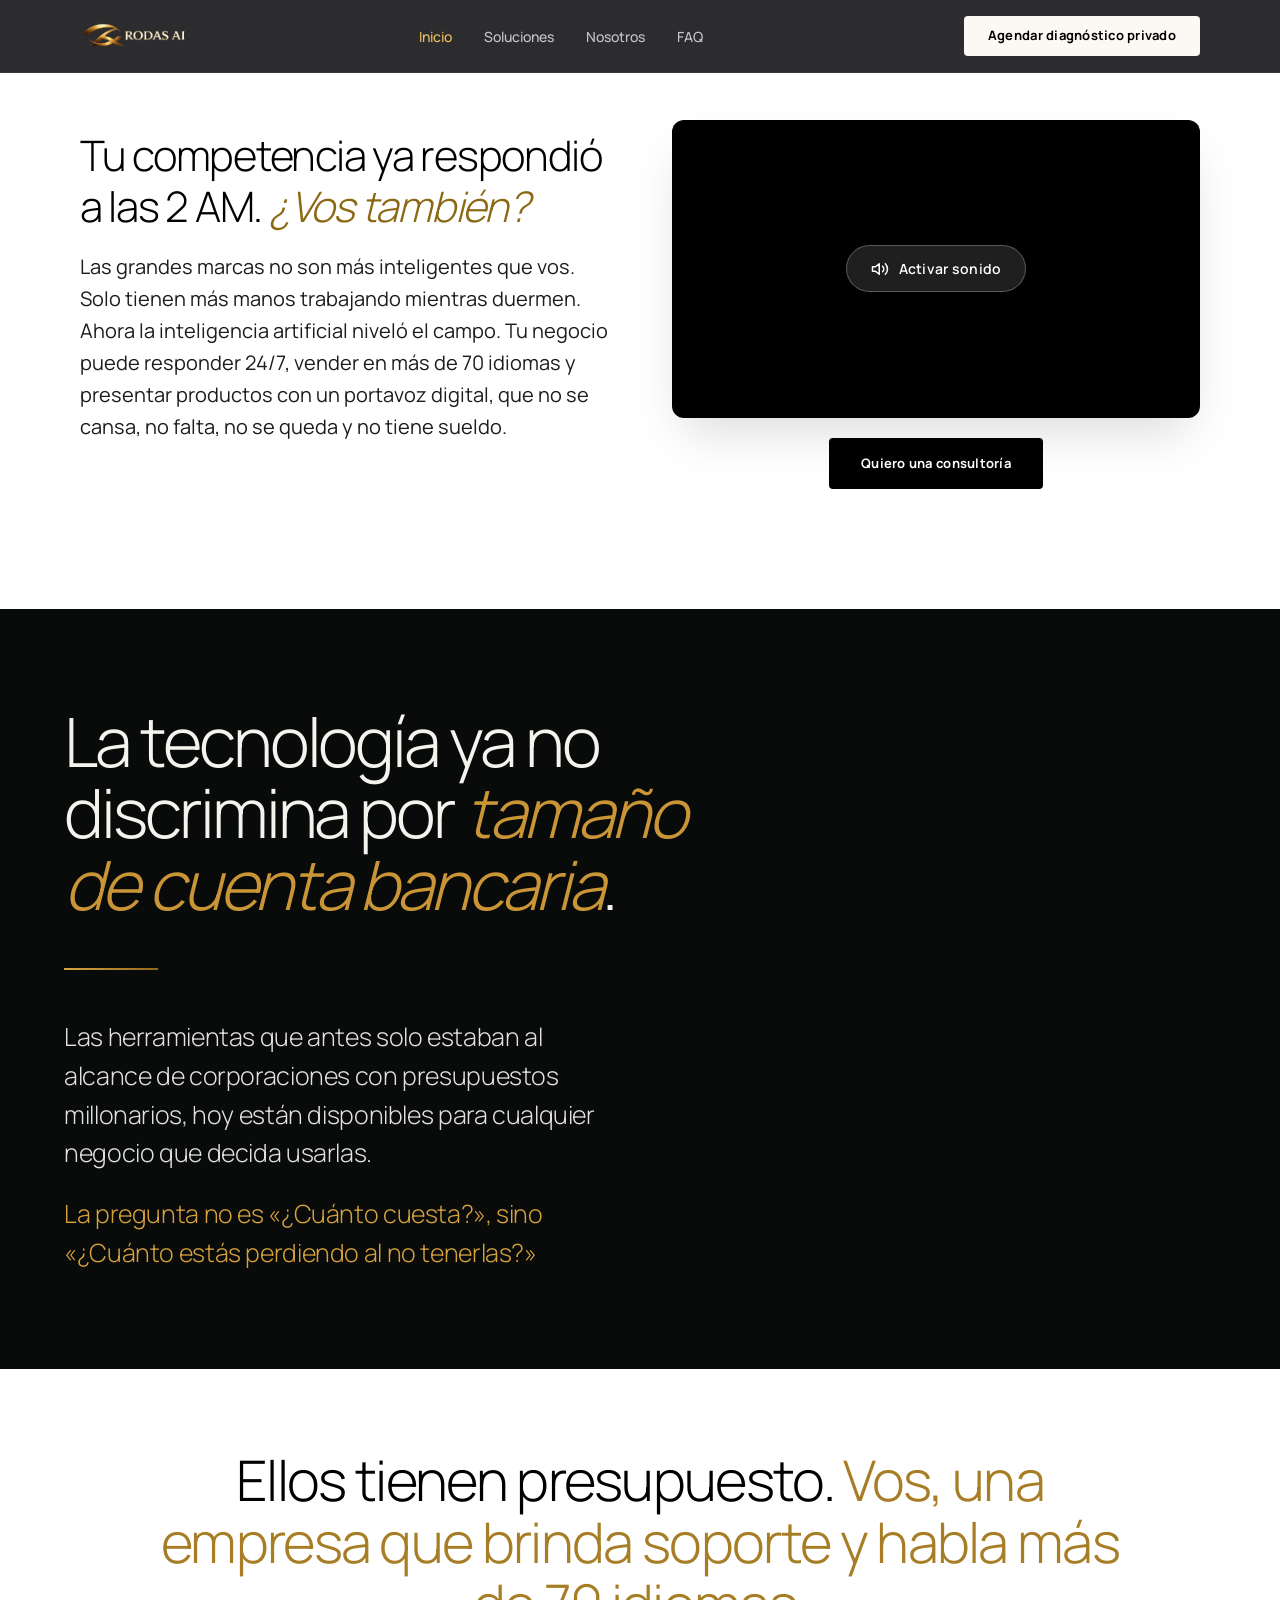
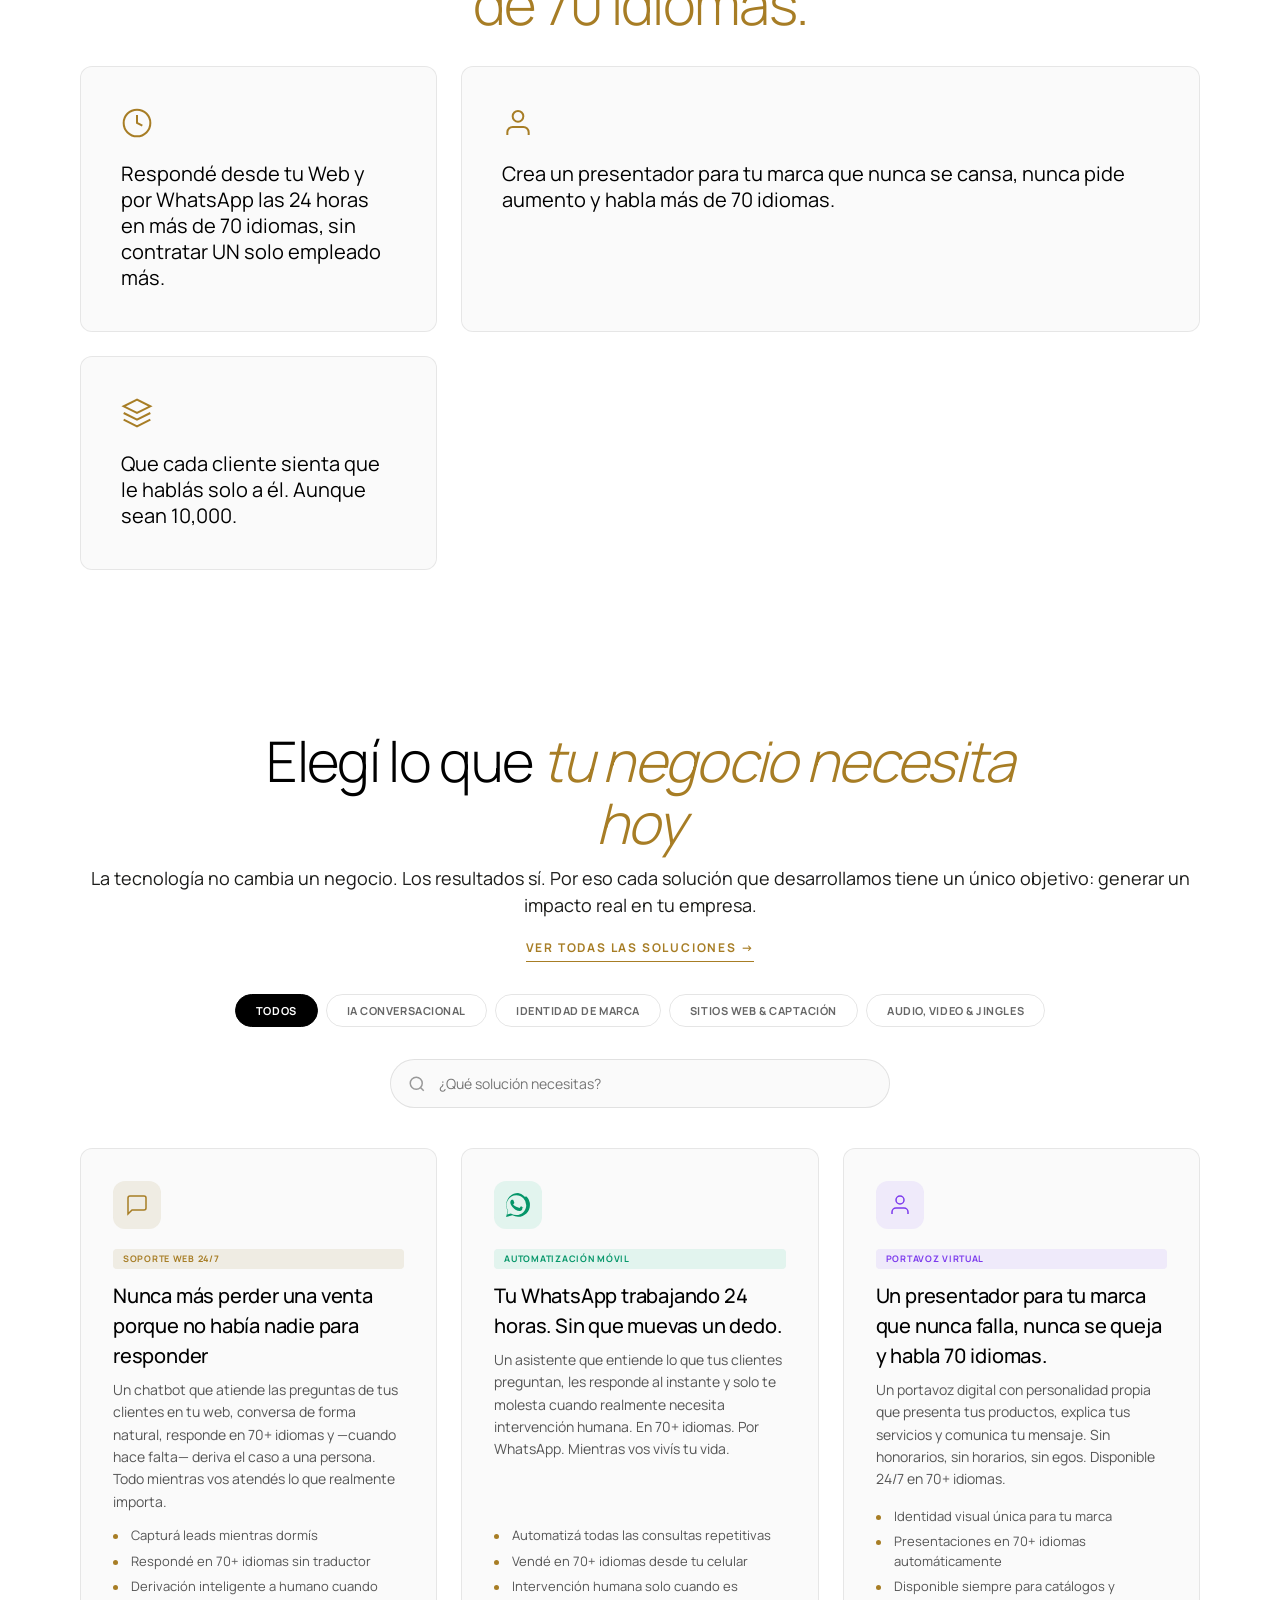
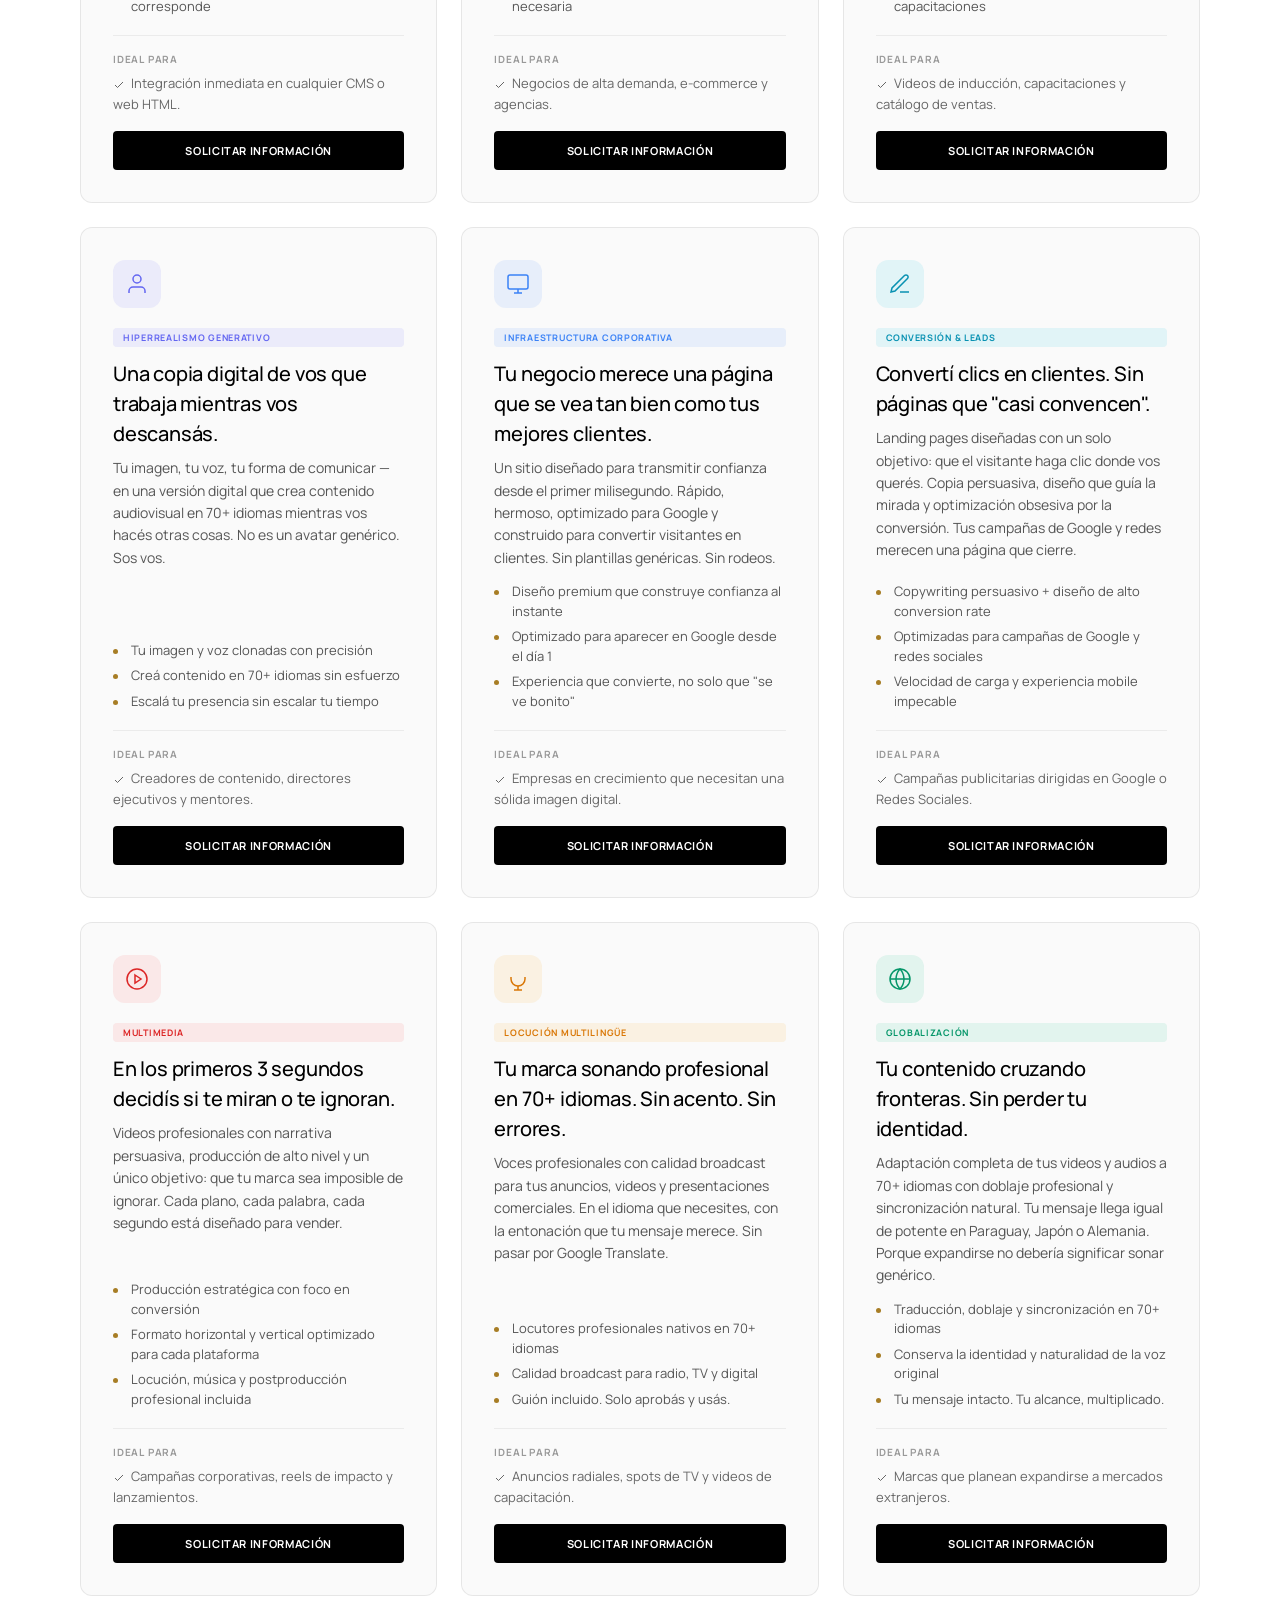
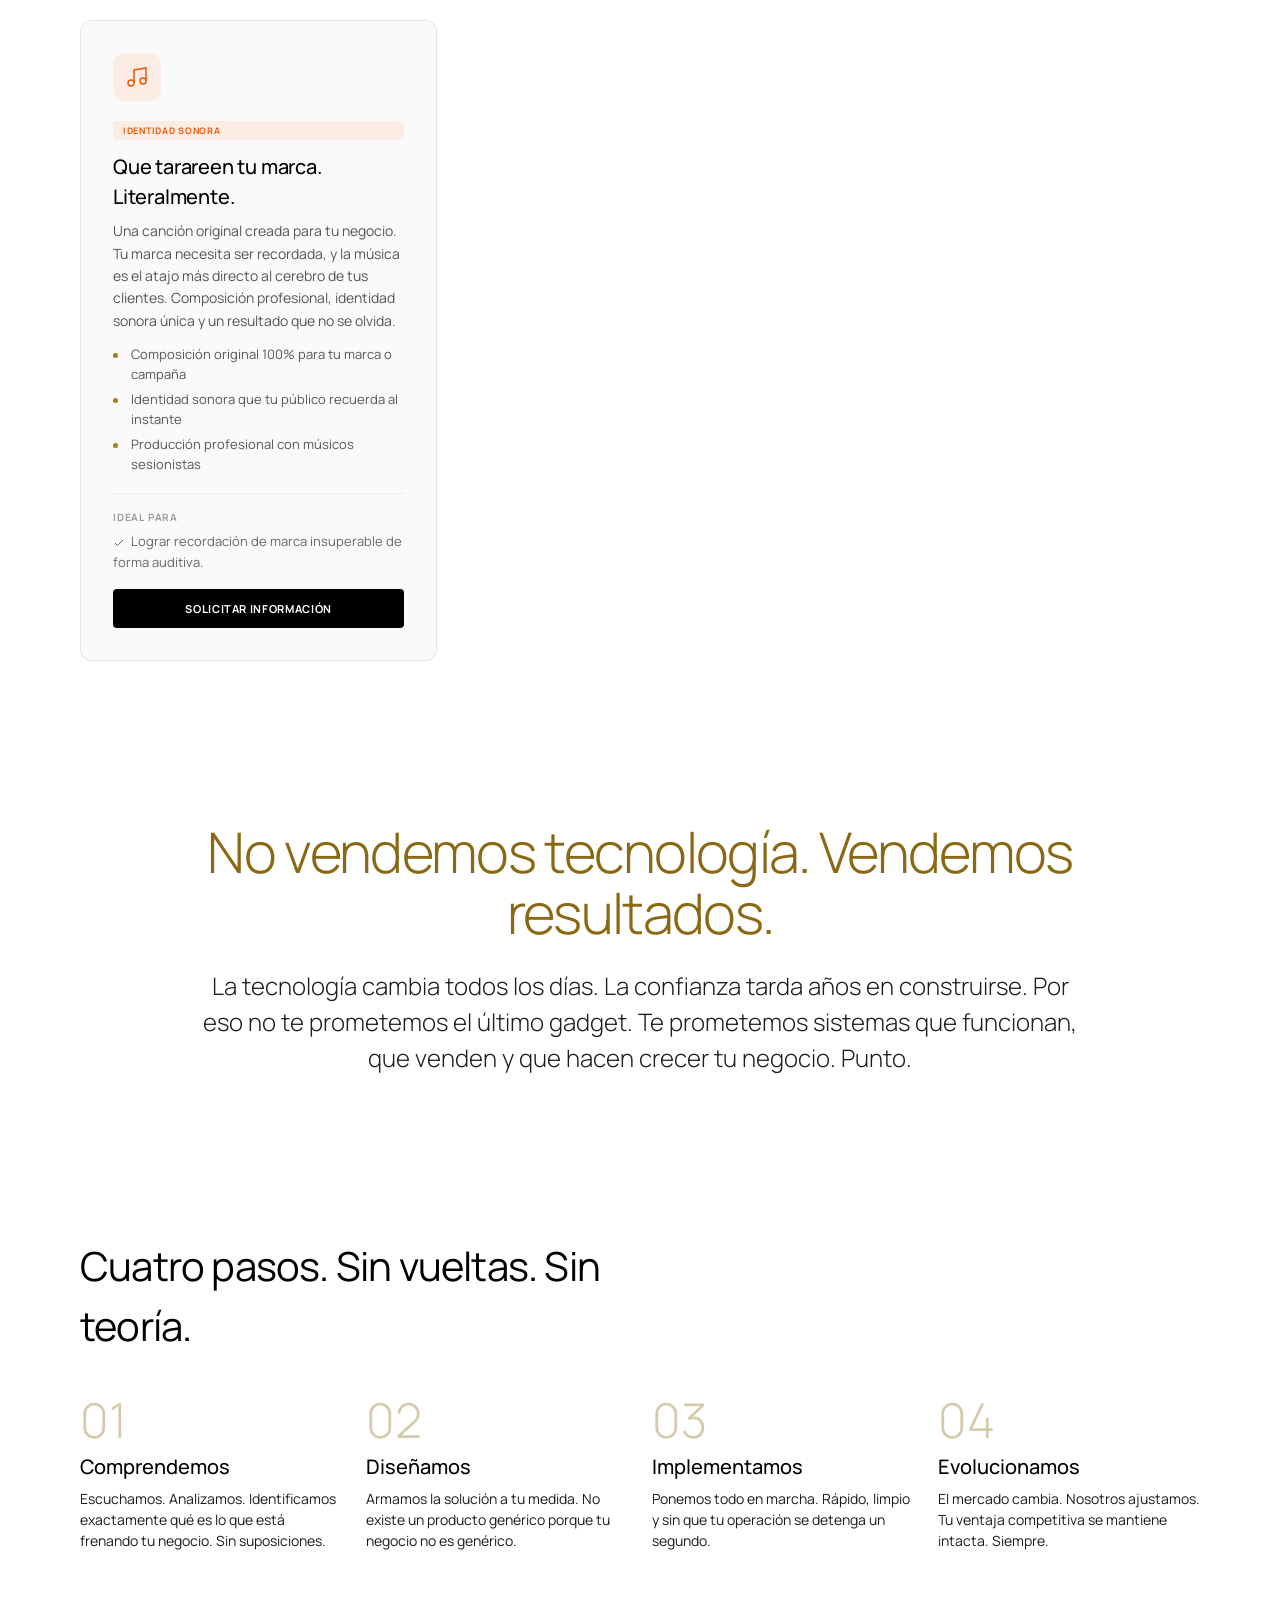
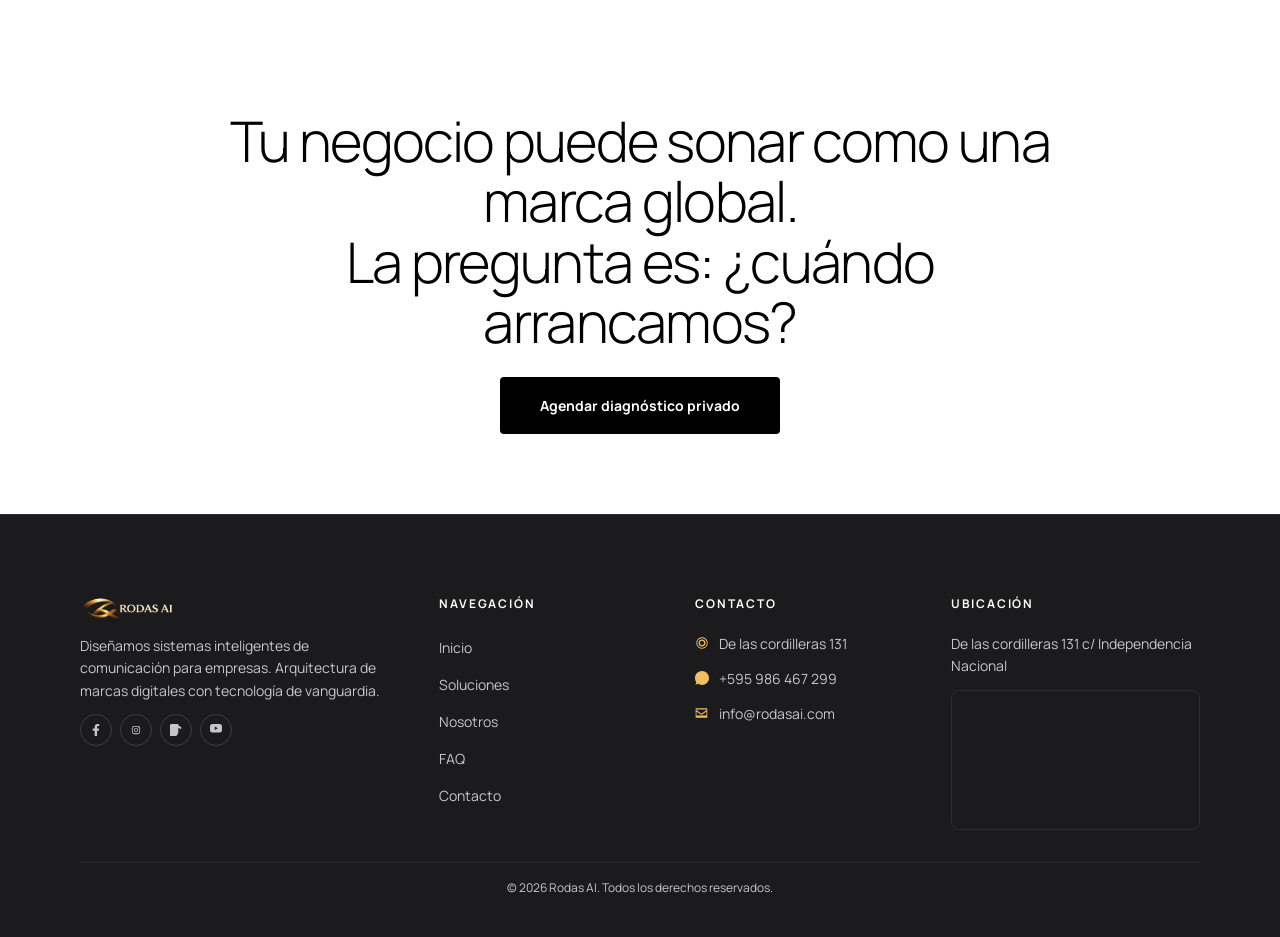
==== index.html @ e797cc6e "fix: increase mobile/tablet top padding on white-strip to clear fixed nav" ====
<!DOCTYPE html>
<html lang="es" class="scroll-smooth">
<head>
    <meta charset="utf-8">
    <meta name="viewport" content="width=device-width, initial-scale=1.0">
    <meta name="description" content="Tu negocio puede sonar como una marca global. IA conversacional, portavoces digitales, videos profesionales y más. Sin contratar personal. Sin saber de tecnología.">
    <meta name="author" content="Rolando Rodas">
    <title>Rodas AI | Tu negocio sonando como marca global</title>
    <link rel="icon" href="multimedia/LogoSoloRodasAI.svg" type="image/svg+xml">
    <link href="https://fonts.googleapis.com/css2?family=Manrope:wght@200;300;400;500;700;800&display=swap" rel="stylesheet">
    <link href="css/rodas.css" rel="stylesheet">
    <style>
        :root {
            --surface: #1b1b1d;
            --surface-dim: #0f0f11;
            --surface-bright: #2a2a2d;
            --surface-container: #202224;
            --surface-container-low: #1a1c1e;
            --surface-container-high: #26282b;
            --surface-container-highest: #2c2e31;
            --surface-container-lowest: #ffffff;
            --on-surface: #fcf9f5;
            --on-surface-variant: #c8c5ca;
            --primary: #000000;
            --on-primary: #ffffff;
            --primary-container: #1b1b1d;
            --on-primary-container: #858386;
            --secondary: #5f5e5b;
            --on-secondary: #ffffff;
            --secondary-container: #e1dfdb;
            --on-secondary-container: #63635f;
            --tertiary: #000000;
            --on-tertiary: #ffffff;
            --tertiary-container: #271900;
            --on-tertiary-container: #a77d25;
            --tertiary-fixed: #f1bf61;
            --outline: #77767b;
            --outline-variant: #c8c5ca;
            --error: #ba1a1a;
            --on-error: #ffffff;
            --error-container: #ffdad6;
            --on-error-container: #93000a;
            --bg-body: var(--surface);
            --text-body: var(--on-surface);
            --text-secondary: var(--on-surface-variant);
            --text-tertiary: var(--on-secondary-container);
            --accent: var(--on-tertiary-container);
            --accent-light: var(--tertiary-fixed);
            --radius-sm: 0.125rem;
            --radius: 0.25rem;
            --radius-lg: 0.5rem;
            --radius-xl: 0.75rem;
            --radius-card: var(--radius-lg);
            --radius-btn: var(--radius);
            --transition: 300ms ease-out;
            --font-display: 'Manrope', sans-serif;
            --font-body: 'Manrope', sans-serif;
            --section-gap: 80px;
            --margin-desktop: 80px;
            --margin-mobile: 24px;
            --container-max: 1440px;
            --gutter: 32px;
        }
        * { margin: 0; padding: 0; box-sizing: border-box; }
        body {
            font-family: var(--font-body);
            background: var(--bg-body);
            color: var(--text-body);
            min-height: 100vh;
            display: flex;
            flex-direction: column;
            -webkit-font-smoothing: antialiased;
            overflow-x: hidden;
        }
        .fade-in {
            opacity: 0;
            transform: translateY(24px);
            transition: opacity 900ms ease-out, transform 900ms ease-out;
        }
        .fade-in.visible {
            opacity: 1;
            transform: translateY(0);
        }

        /* NAV */
        .nav-rai {
            position: fixed;
            top: 0;
            width: 100%;
            z-index: 1030;
            padding: 16px 0;
            transition: var(--transition);
            background: rgba(27,27,29,0.92);
            backdrop-filter: blur(20px);
            border-bottom: 1px solid rgba(200,197,202,0.08);
        }
        .nav-rai .nav-inner {
            max-width: var(--container-max);
            margin: 0 auto;
            padding: 0 var(--margin-desktop);
            display: flex;
            align-items: center;
            justify-content: space-between;
        }
        .nav-rai .nav-logo {
            font-family: var(--font-display);
            font-size: 24px;
            font-weight: 700;
            color: var(--text-body);
            text-decoration: none;
            letter-spacing: -0.5px;
            display: flex;
            align-items: center;
            gap: 10px;
        }
        .nav-rai .nav-logo img {
            height: 32px;
            width: auto;
            display: block;
        }
        .nav-rai .nav-links {
            display: flex;
            align-items: center;
            gap: 32px;
            list-style: none;
        }
        .nav-rai .nav-links a {
            color: var(--text-secondary);
            text-decoration: none;
            font-size: 14px;
            font-weight: 500;
            transition: var(--transition);
        }
        .nav-rai .nav-links a:hover,
        .nav-rai .nav-links a.active {
            color: var(--accent-light);
        }
        .nav-cta {
            display: inline-flex;
            align-items: center;
            padding: 10px 24px;
            background: var(--text-body);
            color: var(--primary);
            border-radius: var(--radius-btn);
            font-size: 13px;
            font-weight: 700;
            text-decoration: none;
            letter-spacing: 0.02em;
            transition: var(--transition);
        }
        .nav-cta:hover {
            background: var(--accent-light);
            color: var(--tertiary-container);
            box-shadow: 0 0 20px rgba(167,125,37,0.15);
        }
        .nav-toggle {
            display: none;
            background: none;
            border: 1px solid rgba(200,197,202,0.2);
            border-radius: var(--radius);
            padding: 8px;
            color: var(--text-body);
            cursor: pointer;
        }
        .nav-toggle svg { display: block; }

        /* HERO DEMOCRATIZACION */
        .white-strip {
            background: var(--surface-container-lowest);
            color: var(--primary);
            padding: 120px var(--margin-desktop);
        }
        .hero-inner-rai {
            max-width: var(--container-max);
            margin: 0 auto;
            display: grid;
            grid-template-columns: 1fr 1fr;
            gap: 64px;
            align-items: center;
        }
        .hero-text-col {
            text-align: left;
        }
        .hero-text-col h1 {
            font-family: var(--font-display);
            font-size: 42px;
            font-weight: 300;
            line-height: 1.2;
            letter-spacing: -0.03em;
            color: var(--primary);
            margin: 0 0 20px;
        }
        .hero-text-col h1 .accent {
            font-style: italic;
            color: #8B6914 !important;
        }
        .hero-text-col p {
            font-size: 20px;
            font-weight: 400;
            line-height: 1.6;
            color: #1c1c1a;
            margin: 0 0 36px;
        }
        .hero-actions-col {
            display: flex;
            flex-wrap: wrap;
            gap: 16px;
            margin-top: 20px;
        }
        .hero-video-col .hero-actions-col {
            justify-content: center;
        }
        .btn-primary {
            display: inline-flex;
            align-items: center;
            gap: 10px;
            padding: 16px 32px;
            background: var(--primary);
            color: var(--on-primary);
            border-radius: var(--radius-btn);
            font-size: 13px;
            font-weight: 700;
            text-decoration: none;
            letter-spacing: 0.02em;
            transition: var(--transition);
        }
        .btn-primary:hover {
            background: var(--accent-light);
            color: var(--tertiary-container);
            box-shadow: 0 0 20px rgba(167,125,37,0.15);
        }
        .btn-secondary {
            display: inline-flex;
            align-items: center;
            padding: 16px 32px;
            background: transparent;
            color: var(--primary);
            border: 1px solid rgba(0,0,0,0.15);
            border-radius: var(--radius-btn);
            font-size: 13px;
            font-weight: 600;
            text-decoration: none;
            letter-spacing: 0.02em;
            transition: var(--transition);
        }
        .btn-secondary:hover {
            border-color: var(--accent-light);
            color: var(--accent-light);
        }
        .hero-video-col {
            width: 100%;
        }
        .hero-video-wrap {
            width: 100%;
        }
        .hero-video-wrap .hero-video {
            border-radius: var(--radius-xl);
            overflow: hidden;
            border: 1px solid rgba(0,0,0,0.1);
            box-shadow: 0 24px 48px -12px rgba(0,0,0,0.15);
            position: relative;
            background: #000;
        }
        .hero-video-wrap .hero-video video {
            width: 100%;
            display: block;
            aspect-ratio: 16/9;
            object-fit: cover;
        }
        .hero-video-wrap .hero-video .play-overlay {
            position: absolute;
            inset: 0;
            display: flex;
            align-items: center;
            justify-content: center;
            background: rgba(0,0,0,0.3);
            transition: var(--transition);
            cursor: pointer;
        }
        .hero-video-wrap .hero-video .play-overlay.hidden {
            opacity: 0;
            pointer-events: none;
        }
        .sound-btn {
            display: inline-flex;
            align-items: center;
            gap: 10px;
            padding: 12px 24px;
            background: rgba(255, 255, 255, 0.12);
            backdrop-filter: blur(12px);
            -webkit-backdrop-filter: blur(12px);
            border: 1px solid rgba(255, 255, 255, 0.25);
            border-radius: 50px;
            color: #ffffff;
            font-size: 14px;
            font-weight: 600;
            letter-spacing: 0.02em;
            transition: all 0.3s ease;
            box-shadow: 0 8px 32px rgba(0, 0, 0, 0.2);
        }
        .sound-btn:hover {
            transform: scale(1.05);
            background: rgba(255, 255, 255, 0.2);
            border-color: rgba(255, 255, 255, 0.4);
        }

        /* SISTEMAS INTELIGENTES */
        .sistemas-rai {
            position: relative;
            min-height: 760px;
            display: flex;
            align-items: center;
            overflow: hidden;
            background: #090A0A;
        }
        .sistemas-rai video {
            position: absolute;
            inset: 0;
            width: 100%;
            height: 100%;
            object-fit: cover;
            z-index: 0;
        }
        .sist-overlay {
            position: absolute;
            inset: 0;
            z-index: 1;
            background: linear-gradient(90deg, rgba(9,10,10,0.92) 0%, rgba(9,10,10,0.75) 40%, rgba(9,10,10,0.35) 100%);
        }
        .sist-content {
            position: relative;
            z-index: 2;
            max-width: 1440px;
            margin: 0 auto;
            padding: 88px 64px;
            width: 100%;
        }
        .sist-content h2 {
            font-family: var(--font-display);
            font-size: 68px;
            font-weight: 300;
            line-height: 1.05;
            letter-spacing: -0.045em;
            color: #F5F3EE;
            margin: 0;
            max-width: 700px;
        }
        .sist-content h2 .gold-accent {
            color: #C99536;
            font-style: italic;
            font-weight: 300;
        }
        .sist-content .sist-divider {
            width: 94px;
            height: 2px;
            margin: 48px 0 48px;
            background: linear-gradient(90deg, #D8A542 0%, #936719 100%);
        }
        .sist-content .sist-text {
            font-family: var(--font-display);
            font-size: 25px;
            font-weight: 300;
            line-height: 1.55;
            letter-spacing: -0.015em;
            color: rgba(255,255,255,0.88);
            margin: 0 0 22px;
            max-width: 560px;
        }
        .sist-content .sist-text:last-child {
            margin-bottom: 0;
        }
        .sist-content .sist-text.gold {
            color: #D6A23C;
        }

        /* ESENCIA / MANIFIESTO */
        .esencia-rai {
            padding: var(--section-gap) var(--margin-desktop);
            border-top: 1px solid rgba(200,197,202,0.1);
            border-bottom: 1px solid rgba(200,197,202,0.1);
        }
        .esencia-rai .esencia-inner {
            max-width: var(--container-max);
            margin: 0 auto;
            display: grid;
            grid-template-columns: 1fr 1fr;
            gap: var(--gutter);
            align-items: center;
        }
        .esencia-rai .esencia-text {
            max-width: 560px;
        }
        .esencia-rai .esencia-label {
            font-size: 12px;
            font-weight: 700;
            letter-spacing: 0.15em;
            text-transform: uppercase;
            color: var(--accent-light);
            margin-bottom: 8px;
        }
        .esencia-rai h3 {
            font-family: var(--font-display);
            font-size: 40px;
            font-weight: 400;
            line-height: 1.15;
            letter-spacing: -0.02em;
            color: var(--text-body);
            margin-bottom: 12px;
        }
        .esencia-rai p {
            font-size: 18px;
            font-weight: 400;
            line-height: 1.5;
            color: var(--text-secondary);
        }
        .esencia-rai p strong {
            color: var(--accent-light);
        }
        .esencia-rai .esencia-author {
            margin-top: 16px;
            font-size: 13px;
            font-weight: 700;
            letter-spacing: 0.1em;
            text-transform: uppercase;
            color: var(--on-primary-container);
        }
        .esencia-rai .esencia-visual {
            width: 100%;
            aspect-ratio: 4/3;
            border-radius: var(--radius-xl);
            overflow: hidden;
            background: var(--surface-container);
            display: flex;
            align-items: center;
            justify-content: center;
            color: var(--text-secondary);
            font-size: 14px;
            border: 1px solid rgba(200,197,202,0.2);
        }
        .esencia-rai .esencia-visual img {
            width: 100%;
            height: 100%;
            object-fit: cover;
        }

        /* BENTO - NUEVA REALIDAD */
        .bento-rai {
            padding: var(--section-gap) var(--margin-desktop);
            background: var(--surface-container-lowest);
            color: var(--primary);
            max-width: 100%;
        }
        .bento-rai .bento-inner {
            max-width: var(--container-max);
            margin: 0 auto;
        }
        .bento-rai .bento-header {
            text-align: center;
            margin-bottom: 32px;
        }
        .bento-rai .bento-header h2 {
            font-family: var(--font-display);
            font-size: 56px;
            font-weight: 300;
            line-height: 1.1;
            letter-spacing: -0.03em;
            max-width: 1000px;
            margin: 0 auto;
            color: var(--primary);
        }
        .bento-rai .bento-header h2 .accent {
            color: var(--on-tertiary-container);
        }
        .bento-rai .bento-grid {
            display: grid;
            grid-template-columns: 1fr 1fr 1fr;
            gap: 24px;
        }
        .bento-card {
            background: rgba(0,0,0,0.02);
            border: 1px solid rgba(0,0,0,0.08);
            border-radius: var(--radius-xl);
            padding: 40px;
            transition: var(--transition);
        }
        .bento-card:hover {
            border-color: var(--on-tertiary-container);
            box-shadow: 0 0 24px rgba(167,125,37,0.08);
        }
        .bento-card .bento-icon {
            font-size: 28px;
            color: var(--on-tertiary-container);
            margin-bottom: 12px;
            display: block;
        }
        .bento-card p {
            font-size: 20px;
            font-weight: 400;
            line-height: 1.3;
            color: var(--primary);
        }
        .bento-card.col-span-2 {
            grid-column: span 2;
        }

        /* SERVICIOS */
        .servicios-rai {
            padding: var(--section-gap) var(--margin-desktop);
            background: var(--surface-container-lowest);
            color: var(--primary);
            max-width: 100%;
        }
        .servicios-rai .servicios-inner {
            max-width: var(--container-max);
            margin: 0 auto;
        }
        .servicios-rai .servicios-header {
            text-align: center;
            margin-bottom: 16px;
        }
        .servicios-rai .servicios-header h2 {
            font-family: var(--font-display);
            font-size: 56px;
            font-weight: 300;
            line-height: 1.1;
            letter-spacing: -0.03em;
            color: var(--primary);
            text-align: center;
            max-width: 800px;
            margin: 0 auto;
        }
        .servicios-rai .servicios-header h2 .accent {
            color: var(--on-tertiary-container);
            font-style: italic;
        }
        .servicios-rai .servicios-header p {
            font-size: 18px;
            color: #1c1c1a;
            margin-top: 12px;
        }
        .servicios-rai .servicios-header .srv-link {
            display: inline-block;
            margin-top: 20px;
            font-size: 12px;
            font-weight: 700;
            letter-spacing: 0.15em;
            text-transform: uppercase;
            color: var(--on-tertiary-container);
            text-decoration: none;
            border-bottom: 1px solid var(--on-tertiary-container);
            padding-bottom: 4px;
            transition: var(--transition);
        }
        .servicios-rai .servicios-header .srv-link:hover {
            color: var(--accent-light);
            border-color: var(--accent-light);
        }
        .srv-filters {
            display: flex;
            flex-wrap: wrap;
            justify-content: center;
            gap: 8px;
            margin: 32px 0;
        }
        .srv-filters button {
            padding: 8px 20px;
            border-radius: 50px;
            font-size: 11px;
            font-weight: 700;
            letter-spacing: 0.05em;
            text-transform: uppercase;
            border: 1px solid rgba(0,0,0,0.1);
            background: transparent;
            color: #666;
            cursor: pointer;
            transition: var(--transition);
            font-family: var(--font-body);
        }
        .srv-filters button:hover {
            border-color: var(--on-tertiary-container);
            color: var(--on-tertiary-container);
        }
        .srv-filters button.active {
            background: var(--primary);
            color: var(--on-primary);
            border-color: var(--primary);
        }
        .srv-search {
            max-width: 500px;
            margin: 0 auto 40px;
            position: relative;
        }
        .srv-search input {
            width: 100%;
            padding: 14px 20px 14px 48px;
            border: 1px solid rgba(0,0,0,0.1);
            border-radius: 50px;
            font-size: 14px;
            font-family: var(--font-body);
            color: var(--primary);
            background: rgba(0,0,0,0.02);
            outline: none;
            transition: var(--transition);
        }
        .srv-search input:focus {
            border-color: var(--on-tertiary-container);
            box-shadow: 0 0 0 3px rgba(139,105,20,0.1);
        }
        .srv-search svg {
            position: absolute;
            left: 18px;
            top: 50%;
            transform: translateY(-50%);
            width: 18px;
            height: 18px;
            color: #999;
        }
        .servicios-grid {
            display: grid;
            grid-template-columns: repeat(3, 1fr);
            gap: 24px;
        }
        .servicio-card {
            background: rgba(0,0,0,0.02);
            border: 1px solid rgba(0,0,0,0.08);
            border-radius: var(--radius-xl);
            padding: 32px;
            transition: var(--transition);
            display: flex;
            flex-direction: column;
        }
        .servicio-card:hover {
            border-color: var(--on-tertiary-container);
            box-shadow: 0 8px 30px rgba(139,105,20,0.08);
        }
        .servicio-card .srv-icon-wrap {
            width: 48px;
            height: 48px;
            border-radius: 12px;
            display: flex;
            align-items: center;
            justify-content: center;
            margin-bottom: 20px;
            font-size: 22px;
        }
        .servicio-card .srv-icon-wrap svg {
            width: 24px;
            height: 24px;
        }
        .servicio-card .srv-badge {
            display: inline-block;
            padding: 3px 10px;
            border-radius: 4px;
            font-size: 9px;
            font-weight: 700;
            text-transform: uppercase;
            letter-spacing: 0.08em;
            margin-bottom: 12px;
        }
        .servicio-card h3 {
            font-family: var(--font-display);
            font-size: 20px;
            font-weight: 500;
            letter-spacing: -0.01em;
            margin-bottom: 8px;
            color: var(--primary);
        }
        .servicio-card p {
            font-size: 14px;
            font-weight: 400;
            line-height: 1.6;
            color: #555;
            flex-grow: 1;
        }
        .servicio-card .srv-ideal {
            border-top: 1px solid rgba(0,0,0,0.06);
            padding-top: 16px;
            margin-top: 16px;
        }
        .servicio-card .srv-ideal span {
            font-size: 10px;
            font-weight: 700;
            text-transform: uppercase;
            letter-spacing: 0.08em;
            color: #999;
            display: block;
            margin-bottom: 6px;
        }
        .servicio-card .srv-ideal p {
            font-size: 13px;
            color: #666;
        }
        .servicio-card .srv-ideal p svg {
            width: 12px;
            height: 12px;
            display: inline-block;
            vertical-align: middle;
            margin-right: 6px;
        }
        .servicio-card .srv-cta {
            display: block;
            width: 100%;
            margin-top: 16px;
            padding: 12px;
            background: var(--primary);
            color: var(--on-primary);
            border: none;
            border-radius: var(--radius);
            font-size: 11px;
            font-weight: 700;
            text-transform: uppercase;
            letter-spacing: 0.06em;
            cursor: pointer;
            transition: var(--transition);
            font-family: var(--font-body);
            text-align: center;
            text-decoration: none;
        }
        .servicio-card .srv-cta:hover {
            background: var(--on-tertiary-container);
            color: var(--surface-container-lowest);
        }

        /* MODAL */
        .srv-modal {
            position: fixed;
            inset: 0;
            z-index: 9999;
            display: none;
            align-items: center;
            justify-content: center;
            padding: 20px;
            background: rgba(0,0,0,0.6);
            backdrop-filter: blur(4px);
        }
        .srv-modal.open { display: flex; }
        .srv-modal .modal-box {
            background: #fff;
            border-radius: 16px;
            max-width: 520px;
            width: 100%;
            box-shadow: 0 24px 60px rgba(0,0,0,0.2);
            overflow: hidden;
            transform: scale(0.95);
            transition: transform 300ms ease;
        }
        .srv-modal.open .modal-box { transform: scale(1); }
        .srv-modal .modal-head {
            background: var(--primary);
            color: var(--on-primary);
            padding: 28px 32px;
            position: relative;
        }
        .srv-modal .modal-head .modal-close {
            position: absolute;
            right: 20px;
            top: 20px;
            background: none;
            border: none;
            color: rgba(255,255,255,0.5);
            cursor: pointer;
            padding: 4px;
        }
        .srv-modal .modal-head .modal-close:hover { color: #fff; }
        .srv-modal .modal-head .modal-label {
            font-size: 10px;
            text-transform: uppercase;
            letter-spacing: 0.12em;
            color: var(--accent-light);
            font-weight: 700;
            display: block;
            margin-bottom: 4px;
        }
        .srv-modal .modal-head h3 {
            font-size: 22px;
            font-weight: 500;
            letter-spacing: -0.01em;
        }
        .srv-modal .modal-head p {
            font-size: 13px;
            color: rgba(255,255,255,0.6);
            margin-top: 4px;
        }
        .srv-modal .modal-body {
            padding: 28px 32px;
        }
        .srv-modal .modal-body label {
            display: block;
            font-size: 11px;
            font-weight: 700;
            text-transform: uppercase;
            letter-spacing: 0.06em;
            color: #555;
            margin-bottom: 6px;
        }
        .srv-modal .modal-body input,
        .srv-modal .modal-body textarea {
            width: 100%;
            padding: 12px 16px;
            border: 1px solid rgba(0,0,0,0.12);
            border-radius: 8px;
            font-size: 14px;
            font-family: var(--font-body);
            color: var(--primary);
            background: rgba(0,0,0,0.02);
            outline: none;
            transition: var(--transition);
            margin-bottom: 16px;
        }
        .srv-modal .modal-body input:focus,
        .srv-modal .modal-body textarea:focus {
            border-color: var(--on-tertiary-container);
        }
        .srv-modal .modal-body .modal-row {
            display: grid;
            grid-template-columns: 1fr 1fr;
            gap: 12px;
        }
        .srv-modal .modal-body .modal-submit {
            width: 100%;
            padding: 14px;
            background: var(--on-tertiary-container);
            color: #fff;
            border: none;
            border-radius: 8px;
            font-size: 13px;
            font-weight: 700;
            text-transform: uppercase;
            letter-spacing: 0.06em;
            cursor: pointer;
            transition: var(--transition);
            font-family: var(--font-body);
        }
        .srv-modal .modal-body .modal-submit:hover {
            background: var(--accent-light);
            color: var(--tertiary-container);
        }
        .srv-modal .modal-body .modal-success {
            display: none;
            padding: 12px 16px;
            background: #e8f5e9;
            border: 1px solid #a5d6a7;
            border-radius: 8px;
            font-size: 13px;
            color: #2e7d32;
            margin-bottom: 16px;
        }

        /* FILOSOFIA */
        .filosofia-rai {
            padding: var(--section-gap) var(--margin-desktop);
            background: var(--surface-container-lowest);
            color: var(--primary);
            text-align: center;
            max-width: 100%;
        }
        .filosofia-rai .filosofia-inner {
            max-width: 900px;
            margin: 0 auto;
        }
        .filosofia-rai h2 {
            font-family: var(--font-display);
            font-size: 56px;
            font-weight: 300;
            line-height: 1.1;
            letter-spacing: -0.03em;
            margin-bottom: 24px;
            color: #8B6914;
        }
        .filosofia-rai .filosofia-desc {
            font-size: 24px;
            font-weight: 300;
            color: #1c1c1a;
            line-height: 1.5;
            margin-bottom: 24px;
        }
        .filosofia-rai .filosofia-desc:last-child {
            margin-bottom: 0;
        }

        /* PROCESO */
        .proceso-rai {
            padding: var(--section-gap) var(--margin-desktop);
            background: var(--surface-container-lowest);
            color: var(--primary);
            max-width: 100%;
        }
        .proceso-rai .proceso-inner {
            max-width: var(--container-max);
            margin: 0 auto;
        }
        .proceso-rai .proceso-header {
            margin-bottom: 40px;
        }
        .proceso-rai .proceso-header h2 {
            font-family: var(--font-display);
            font-size: 40px;
            font-weight: 400;
            letter-spacing: -0.02em;
            max-width: 600px;
            color: var(--primary);
        }
        .proceso-rai .proceso-grid {
            display: grid;
            grid-template-columns: repeat(4, 1fr);
            gap: 24px;
        }
        .proceso-step .step-num {
            font-family: var(--font-display);
            font-size: 48px;
            font-weight: 300;
            color: #8B6914;
            opacity: 0.35;
            margin-bottom: 8px;
            line-height: 1;
        }
        .proceso-step h3 {
            font-size: 20px;
            font-weight: 500;
            margin-bottom: 6px;
            color: var(--primary);
        }
        .proceso-step p {
            font-size: 14px;
            font-weight: 400;
            line-height: 1.5;
            color: #1c1c1a;
        }

        /* CTA */
        .cta-rai {
            padding: var(--section-gap) var(--margin-desktop);
            background: var(--surface-container-lowest);
            color: var(--primary);
            text-align: center;
            max-width: 100%;
        }
        .cta-rai .cta-inner {
            max-width: 900px;
            margin: 0 auto;
        }
        .cta-rai h2 {
            font-family: var(--font-display);
            font-size: 56px;
            font-weight: 300;
            line-height: 1.08;
            letter-spacing: -0.03em;
            margin-bottom: 24px;
            color: var(--primary);
        }
        .cta-rai .cta-btn {
            display: inline-flex;
            align-items: center;
            gap: 10px;
            padding: 18px 40px;
            background: var(--primary);
            color: var(--on-primary);
            border-radius: var(--radius-btn);
            font-size: 14px;
            font-weight: 700;
            text-decoration: none;
            transition: var(--transition);
        }
        .cta-rai .cta-btn:hover {
            background: var(--on-tertiary-container);
            color: var(--surface-container-lowest);
            box-shadow: 0 0 24px rgba(167,125,37,0.2);
        }

        /* FOOTER */
        .footer-rai {
            padding: var(--section-gap) var(--margin-desktop) 40px;
            background: var(--surface);
            color: var(--text-body);
            max-width: 100%;
            border-top: 1px solid rgba(200,197,202,0.08);
        }
        .footer-rai .footer-inner {
            max-width: var(--container-max);
            margin: 0 auto;
            display: grid;
            grid-template-columns: 1.5fr 1fr 1fr 1.2fr;
            gap: 48px;
        }
        .footer-rai .footer-brand .footer-logo {
            font-family: var(--font-display);
            font-size: 20px;
            font-weight: 700;
            color: var(--text-body);
            margin-bottom: 12px;
            display: flex;
            align-items: center;
            gap: 10px;
        }
        .footer-rai .footer-brand .footer-logo img {
            height: 28px;
            width: auto;
        }
        .footer-rai .footer-brand p {
            font-size: 14px;
            color: var(--text-secondary);
            line-height: 1.6;
            max-width: 320px;
        }
        .footer-rai .social-links {
            display: flex;
            gap: 8px;
            margin-top: 12px;
        }
        .footer-rai .social-links a {
            width: 32px;
            height: 32px;
            border-radius: 50%;
            border: 1px solid rgba(200,197,202,0.2);
            display: flex;
            align-items: center;
            justify-content: center;
            color: var(--text-secondary);
            transition: var(--transition);
            text-decoration: none;
        }
        .footer-rai .social-links a:hover {
            border-color: var(--accent-light);
            color: var(--accent-light);
        }
        .footer-rai .social-links a svg { width: 12px; height: 12px; }
        .footer-rai h5 {
            font-size: 12px;
            font-weight: 700;
            letter-spacing: 0.15em;
            text-transform: uppercase;
            color: var(--text-body);
            margin-bottom: 20px;
        }
        .footer-rai .footer-links { list-style: none; }
        .footer-rai .footer-links li { margin-bottom: 10px; }
        .footer-rai .footer-links a {
            color: var(--text-secondary);
            text-decoration: none;
            font-size: 14px;
            transition: var(--transition);
        }
        .footer-rai .footer-links a:hover { color: var(--accent-light); }
        .footer-rai .footer-contact-item {
            display: flex;
            align-items: flex-start;
            gap: 10px;
            margin-bottom: 14px;
            font-size: 14px;
            color: var(--text-secondary);
        }
        .footer-rai .footer-contact-item svg {
            width: 14px;
            height: 14px;
            flex-shrink: 0;
            margin-top: 3px;
            color: var(--accent-light);
        }
        .footer-rai .footer-contact-item a {
            color: var(--text-secondary);
            text-decoration: none;
            transition: var(--transition);
        }
        .footer-rai .footer-contact-item a:hover { color: var(--accent-light); }
        .footer-rai .footer-map {
            margin-top: 12px;
            border-radius: var(--radius-lg);
            overflow: hidden;
            border: 1px solid rgba(200,197,202,0.1);
            height: 140px;
        }
        .footer-rai .footer-map iframe {
            width: 100%;
            height: 100%;
            border: 0;
        }
        .footer-rai .footer-bottom {
            margin-top: 32px;
            padding-top: 16px;
            border-top: 1px solid rgba(200,197,202,0.08);
            text-align: center;
            font-size: 12px;
            color: var(--text-secondary);
        }

        /* RESPONSIVE */
        @media (max-width: 1024px) {
            .white-strip { padding: 72px 24px; }
            .hero-inner-rai {
                grid-template-columns: 1fr;
                gap: 32px;
            }
            .hero-text-col {
                text-align: center;
            }
            .hero-text-col h1 {
                font-size: 36px;
            }
            .hero-text-col p {
                font-size: 17px;
                margin-bottom: 20px;
            }
            .hero-actions-col {
                justify-content: center;
            }
            .esencia-rai { padding: 48px 24px; }
            .esencia-rai .esencia-inner { grid-template-columns: 1fr; }
            .esencia-rai .esencia-text { max-width: 100%; }
            .sistemas-rai { min-height: auto; }
            .sist-content { padding: 48px 24px; }
            .sist-content h2 { font-size: 38px; }
            .sist-content .sist-text { font-size: 17px; }
            .sist-content .sist-divider { margin: 20px 0 20px; width: 64px; }
            .bento-rai { padding: 60px 24px; }
            .bento-rai .bento-header { margin-bottom: 24px; }
            .bento-rai .bento-header h2 { font-size: 36px; }
            .bento-rai .bento-grid { grid-template-columns: 1fr 1fr; gap: 16px; }
            .bento-card.col-span-2 { grid-column: span 1; }
            .bento-card { padding: 28px; }
            .bento-card p { font-size: 18px; }
            .servicios-rai { padding: 60px 24px; }
            .servicios-rai .servicios-header { flex-direction: column; align-items: center; gap: 12px; }
            .servicios-rai .servicios-header h2 { font-size: 38px; }
            .servicios-grid { grid-template-columns: 1fr 1fr; gap: 16px; }
            .filosofia-rai { padding: 48px 24px; }
            .filosofia-rai h2 { font-size: 36px; margin-bottom: 12px; }
            .filosofia-rai .filosofia-desc { font-size: 18px; margin-bottom: 12px; }
            .proceso-rai { padding: 48px 24px; }
            .proceso-rai .proceso-header { margin-bottom: 28px; }
            .proceso-rai .proceso-header h2 { font-size: 32px; }
            .proceso-rai .proceso-grid { grid-template-columns: 1fr 1fr; gap: 20px; }
            .cta-rai { padding: 60px 24px; }
            .cta-rai h2 { font-size: 32px; }
            .footer-rai { padding: 60px 24px 24px; }
            .footer-rai .footer-inner { grid-template-columns: 1fr 1fr; gap: 24px; }
            .footer-rai .footer-map { height: 100px; }
            .nav-rai .nav-inner { padding: 0 24px; }
        }
        @media (max-width: 768px) {
            .nav-rai { padding: 10px 0; }
            .nav-rai .nav-links { display: none; }
            .nav-rai .nav-cta { display: none; }
            .nav-toggle { display: block; }
            .nav-rai .nav-links.open {
                display: flex;
                flex-direction: column;
                position: absolute;
                top: 100%;
                left: 0;
                right: 0;
                background: rgba(27,27,29,0.98);
                padding: 20px;
                border-bottom: 1px solid rgba(200,197,202,0.1);
                gap: 12px;
                align-items: stretch;
            }
            .nav-rai .nav-links.open .nav-cta-mobile {
                display: inline-flex;
                justify-content: center;
                margin-top: 8px;
            }
            .white-strip { padding: 64px 20px 56px; }
            .hero-inner-rai { gap: 24px; }
            .hero-text-col h1 { font-size: 26px; }
            .hero-text-col p { font-size: 15px; margin-bottom: 16px; }
            .hero-video-wrap .hero-video { border-radius: var(--radius); }
            .bento-rai { padding: 48px 20px; }
            .bento-rai .bento-header h2 { font-size: 28px; }
            .bento-rai .bento-header { margin-bottom: 16px; }
            .bento-rai .bento-grid { grid-template-columns: 1fr; gap: 12px; }
            .bento-card { padding: 18px; }
            .bento-card p { font-size: 16px; }
            .bento-card .bento-icon { margin-bottom: 6px; }
            .esencia-rai { padding: 40px 20px; }
            .esencia-rai h3 { font-size: 28px; }
            .esencia-rai p { font-size: 16px; }
            .sistemas-rai { min-height: auto; }
            .sist-content { padding: 40px 20px; }
            .sist-content h2 { font-size: 30px; }
            .sist-content .sist-text { font-size: 16px; }
            .sist-divider { margin: 16px 0 16px; width: 48px; }
            .servicios-rai { padding: 48px 20px; }
            .servicios-rai .servicios-header h2 { font-size: 30px; }
            .servicios-grid { grid-template-columns: 1fr; gap: 12px; }
            .servicio-card { padding: 20px 16px; }
            .servicio-card h3 { font-size: 18px; }
            .srv-search { margin: 0 auto 20px; }
            .srv-filters { margin: 20px 0; gap: 6px; }
            .srv-filters button { font-size: 10px; padding: 6px 14px; }
            .srv-modal .modal-body .modal-row { grid-template-columns: 1fr; }
            .filosofia-rai { padding: 40px 20px; }
            .filosofia-rai h2 { font-size: 28px; }
            .filosofia-rai .filosofia-desc { font-size: 16px; }
            .proceso-rai { padding: 40px 20px; }
            .proceso-rai .proceso-header h2 { font-size: 26px; }
            .proceso-rai .proceso-grid { grid-template-columns: 1fr; gap: 12px; }
            .proceso-step .step-num { font-size: 32px; }
            .cta-rai { padding: 48px 20px; }
            .cta-rai h2 { font-size: 26px; margin-bottom: 16px; }
            .cta-rai .cta-btn { padding: 14px 28px; font-size: 13px; }
            .footer-rai { padding: 48px 20px 80px; }
            .footer-rai .footer-inner { grid-template-columns: 1fr; gap: 20px; }
            body { padding-bottom: 64px; }
        }
        @media (min-width: 769px) {
            .nav-rai .nav-links .nav-cta-mobile { display: none; }
        }

        /* BOTTOM MOBILE NAV */
        .mobile-bottom-nav {
            display: none;
            position: fixed;
            bottom: 0;
            left: 0;
            right: 0;
            z-index: 1020;
            background: rgba(27,27,29,0.96);
            backdrop-filter: blur(16px);
            border-top: 1px solid rgba(200,197,202,0.08);
            padding: 6px 0 env(safe-area-inset-bottom, 6px);
        }
        .mobile-bottom-nav .mbn-inner {
            display: flex;
            justify-content: space-around;
            align-items: center;
            max-width: 500px;
            margin: 0 auto;
        }
        .mobile-bottom-nav a {
            display: flex;
            flex-direction: column;
            align-items: center;
            gap: 2px;
            padding: 6px 12px;
            text-decoration: none;
            color: var(--text-secondary);
            transition: var(--transition);
            font-size: 9px;
            font-weight: 600;
            letter-spacing: 0.04em;
        }
        .mobile-bottom-nav a svg {
            width: 20px;
            height: 20px;
        }
        .mobile-bottom-nav a.active,
        .mobile-bottom-nav a:hover {
            color: var(--accent-light);
        }
        @media (max-width: 768px) {
            .mobile-bottom-nav { display: block; }
        }

        /* SERVICE CARD BULLETS */
        .servicio-card .srv-bullets {
            list-style: none;
            padding: 0;
            margin: 10px 0 0;
        }
        .servicio-card .srv-bullets li {
            font-size: 13px;
            color: #555;
            padding: 3px 0 3px 18px;
            position: relative;
            line-height: 1.5;
        }
        .servicio-card .srv-bullets li::before {
            content: '';
            position: absolute;
            left: 0;
            top: 11px;
            width: 5px;
            height: 5px;
            border-radius: 50%;
            background: var(--on-tertiary-container);
        }
    </style>
</head>
<body>

    <!-- NAV -->
    <nav class="nav-rai" id="navRai">
        <div class="nav-inner">
            <a href="index.html" class="nav-logo">
                <img src="multimedia/logorodasai.svg" alt="Rodas AI">
            </a>
            <ul class="nav-links" id="navLinks">
                <li><a href="index.html" class="active">Inicio</a></li>
                <li><a href="servicios.html">Soluciones</a></li>
                <li><a href="nosotros.html">Nosotros</a></li>
                <li><a href="faq.html">FAQ</a></li>
                <li><a href="https://wa.me/595986467299" target="_blank" class="nav-cta nav-cta-mobile">Agendar diagnóstico privado</a></li>
            </ul>
            <a href="https://wa.me/595986467299" target="_blank" class="nav-cta">Agendar diagnóstico privado</a>
            <button class="nav-toggle" id="navToggle" aria-label="Menú">
                <svg width="24" height="24" viewBox="0 0 24 24" fill="none" stroke="currentColor" stroke-width="2">
                    <path d="M4 6h16M4 12h16M4 18h16"/>
                </svg>
            </button>
        </div>
    </nav>

    <!-- WHITE STRIP: headline + video + buttons -->
    <div class="white-strip">
        <div class="hero-inner-rai">
            <div class="hero-text-col fade-in">
                <h1>Tu competencia ya respondi&oacute; a las 2 AM. <span class="accent">¿Vos tambi&eacute;n?</span></h1>
                <p>Las grandes marcas no son m&aacute;s inteligentes que vos. Solo tienen m&aacute;s manos trabajando mientras duermen. Ahora la inteligencia artificial nivel&oacute; el campo. Tu negocio puede responder 24/7, vender en m&aacute;s de 70 idiomas y presentar productos con un portavoz digital, que no se cansa, no falta, no se queda y no tiene sueldo.</p>
            </div>
            <div class="hero-video-col fade-in">
                <div class="hero-video-wrap">
                    <div class="hero-video" id="heroVideo">
                        <video autoplay muted loop playsinline preload="metadata" id="mainVideo">
                            <source src="multimedia/VideoHomeHeroOK.mp4" type="video/mp4">
                        </video>
                        <div class="play-overlay" id="playOverlay">
                            <div class="sound-btn">
                                <svg viewBox="0 0 24 24" fill="none" stroke="currentColor" stroke-width="2" stroke-linecap="round" stroke-linejoin="round" style="width: 18px; height: 18px; display: inline-block; vertical-align: middle;"><polygon points="11 5 6 9 2 9 2 15 6 15 11 19 11 5"></polygon><path d="M19.07 4.93a10 10 0 0 1 0 14.14M15.54 8.46a5 5 0 0 1 0 7.07"></path></svg>
                                Activar sonido
                            </div>
                        </div>
                    </div>
                </div>
                <div class="hero-actions-col">
                    <a href="servicios.html" class="btn-primary">Quiero una consultor&iacute;a</a>
                </div>
            </div>
        </div>
    </div>

    <!-- SISTEMAS INTELIGENTES -->
    <section class="sistemas-rai">
        <video autoplay muted loop playsinline>
            <source src="multimedia/World_map_with_glowing_connections_202607102046.mp4" type="video/mp4">
        </video>
        <div class="sist-overlay"></div>
        <div class="sist-content fade-in">
            <h2>La tecnolog&iacute;a ya no discrimina por <span class="gold-accent">tama&ntilde;o de cuenta bancaria</span>.</h2>
            <div class="sist-divider"></div>
            <p class="sist-text">Las herramientas que antes solo estaban al alcance de corporaciones con presupuestos millonarios, hoy est&aacute;n disponibles para cualquier negocio que decida usarlas.</p>
            <p class="sist-text gold">La pregunta no es &laquo;&iquest;Cu&aacute;nto cuesta?&raquo;, sino &laquo;&iquest;Cu&aacute;nto est&aacute;s perdiendo al no tenerlas?&raquo;</p>
        </div>
    </section>



    <!-- NUEVA REALIDAD (BENTO) -->
    <section class="bento-rai">
        <div class="bento-inner">
        <div class="bento-header fade-in">
            <h2>Ellos tienen presupuesto. <span class="accent">Vos, una empresa que brinda soporte y habla m&aacute;s de 70 idiomas.</span></h2>
        </div>
        <div class="bento-grid">
            <div class="bento-card fade-in">
                <span class="bento-icon">
                    <svg width="32" height="32" viewBox="0 0 24 24" fill="none" stroke="currentColor" stroke-width="1.5"><circle cx="12" cy="12" r="10"/><path d="M12 6v6l4 2"/></svg>
                </span>
                <p>Respond&eacute; desde tu Web y por WhatsApp las 24 horas en m&aacute;s de 70 idiomas, sin contratar UN solo empleado m&aacute;s.</p>
            </div>
            <div class="bento-card col-span-2 fade-in">
                <span class="bento-icon">
                    <svg width="32" height="32" viewBox="0 0 24 24" fill="none" stroke="currentColor" stroke-width="1.5"><path d="M20 21v-2a4 4 0 0 0-4-4H8a4 4 0 0 0-4 4v2"/><circle cx="12" cy="7" r="4"/></svg>
                </span>
                <p>Crea un presentador para tu marca que nunca se cansa, nunca pide aumento y habla m&aacute;s de 70 idiomas.</p>
            </div>

            <div class="bento-card fade-in">
                <span class="bento-icon">
                    <svg width="32" height="32" viewBox="0 0 24 24" fill="none" stroke="currentColor" stroke-width="1.5"><path d="M12 2L2 7l10 5 10-5-10-5z"/><path d="M2 17l10 5 10-5"/><path d="M2 12l10 5 10-5"/></svg>
                </span>
                <p>Que cada cliente sienta que le habl&aacute;s solo a &eacute;l. Aunque sean 10,000.</p>
            </div>
        </div>
        </div>
    </section>

    <!-- SERVICIOS -->
    <section class="servicios-rai" id="servicios">
        <div class="servicios-inner">
            <div class="servicios-header fade-in">
                <h2>Eleg&iacute; lo que <span class="accent">tu negocio necesita hoy</span></h2>
                <p>La tecnolog&iacute;a no cambia un negocio. Los resultados s&iacute;. Por eso cada soluci&oacute;n que desarrollamos tiene un &uacute;nico objetivo: generar un impacto real en tu empresa.</p>
                <a href="servicios.html" class="srv-link">Ver todas las soluciones &rarr;</a>
            </div>

            <div class="srv-filters fade-in" id="srvFilters">
                <button class="active" data-cat="todos">Todos</button>
                <button data-cat="conversacional">IA Conversacional</button>
                <button data-cat="identidad">Identidad de Marca</button>
                <button data-cat="sitios">Sitios Web & Captación</button>
                <button data-cat="audiovisual">Audio, Video & Jingles</button>
            </div>

            <div class="srv-search fade-in">
                <svg viewBox="0 0 24 24" fill="none" stroke="currentColor" stroke-width="2"><circle cx="11" cy="11" r="8"/><line x1="21" y1="21" x2="16.65" y2="16.65"/></svg>
                <input type="text" id="srvSearch" oninput="filtrarServicios()" placeholder="¿Qué solución necesitas?">
            </div>

            <div class="servicios-grid fade-in" id="srvGrid">

                <div class="servicio-card" data-cat="conversacional">
                    <div class="srv-icon-wrap" style="background:rgba(139,105,20,0.1);color:var(--on-tertiary-container);">
                        <svg viewBox="0 0 24 24" fill="none" stroke="currentColor" stroke-width="1.5"><path d="M21 15a2 2 0 0 1-2 2H7l-4 4V5a2 2 0 0 1 2-2h14a2 2 0 0 1 2 2z"/></svg>
                    </div>
                    <span class="srv-badge" style="background:rgba(139,105,20,0.1);color:var(--on-tertiary-container);">Soporte Web 24/7</span>
                    <h3>Nunca más perder una venta porque no había nadie para responder</h3>
                    <p>Un chatbot que atiende las preguntas de tus clientes en tu web, conversa de forma natural, responde en 70+ idiomas y —cuando hace falta— deriva el caso a una persona. Todo mientras vos atendés lo que realmente importa.</p>
                    <ul class="srv-bullets">
                        <li>Captur&aacute; leads mientras dorm&iacute;s</li>
                        <li>Respond&eacute; en 70+ idiomas sin traductor</li>
                        <li>Derivación inteligente a humano cuando corresponde</li>
                    </ul>
                    <div class="srv-ideal">
                        <span>Ideal para</span>
                        <p><svg viewBox="0 0 24 24" fill="none" stroke="currentColor" stroke-width="2"><polyline points="20 6 9 17 4 12"/></svg>Integración inmediata en cualquier CMS o web HTML.</p>
                    </div>
                    <button class="srv-cta" onclick="abrirModal('Chatbot Conversacional Inteligente','Atención de consultas web automáticas en más de 70 idiomas con derivación humana')">Solicitar Información</button>
                </div>

                <div class="servicio-card" data-cat="conversacional">
                    <div class="srv-icon-wrap" style="background:rgba(16,185,129,0.1);color:#059669;">
                        <svg viewBox="0 0 24 24" fill="currentColor"><path d="M17.472 14.382c-.297-.149-1.758-.867-2.03-.967-.273-.099-.471-.148-.67.15-.197.297-.767.966-.94 1.164-.173.199-.347.223-.644.075-.297-.15-1.255-.463-2.39-.875-1.134-.412-2.013-.848-2.657-1.332-.621-.466-.77-.765-.86-.985-.088-.22-.01-.34.194-.54.193-.19.418-.404.567-.574.15-.17.18-.304.27-.507.09-.203.045-.38-.023-.532-.067-.152-.668-1.612-.916-2.207-.242-.579-.487-.5-.668-.51-.173-.008-.371-.01-.57-.01-.198 0-.52.074-.792.372-.272.297-1.04 1.016-1.04 2.479 0 1.462 1.065 2.875 1.213 3.074.149.198 2.096 3.2 5.077 4.487.709.306 1.262.489 1.694.625.712.227 1.36.195 1.871.118.571-.085 1.758-.719 2.006-1.413.248-.694.248-1.289.173-1.413-.074-.124-.272-.198-.57-.347m-5.421 7.403h-.004a9.87 9.87 0 01-5.031-1.378l-.361-.214-3.741.982.998-3.648-.235-.374a9.86 9.86 0 01-1.51-5.26c.001-5.45 4.436-9.884 9.888-9.884 2.64 0 5.122 1.03 6.988 2.898a9.825 9.825 0 012.893 6.994c-.003 5.45-4.437 9.884-9.885 9.884m8.413-18.297A11.815 11.815 0 0012.05 0C5.495 0 .16 5.335.157 11.892c0 2.096.547 4.142 1.588 5.945L.057 24l6.305-1.654a11.882 11.882 0 005.683 1.448h.005c6.554 0 11.89-5.335 11.893-11.893a11.821 11.821 0 00-3.48-8.413z"/></svg>
                    </div>
                    <span class="srv-badge" style="background:rgba(16,185,129,0.1);color:#059669;">Automatización Móvil</span>
                    <h3>Tu WhatsApp trabajando 24 horas. Sin que muevas un dedo.</h3>
                    <p>Un asistente que entiende lo que tus clientes preguntan, les responde al instante y solo te molesta cuando realmente necesita intervención humana. En 70+ idiomas. Por WhatsApp. Mientras vos viv&iacute;s tu vida.</p>
                    <ul class="srv-bullets">
                        <li>Automatiz&aacute; todas las consultas repetitivas</li>
                        <li>Vend&eacute; en 70+ idiomas desde tu celular</li>
                        <li>Intervención humana solo cuando es necesaria</li>
                    </ul>
                    <div class="srv-ideal">
                        <span>Ideal para</span>
                        <p><svg viewBox="0 0 24 24" fill="none" stroke="currentColor" stroke-width="2"><polyline points="20 6 9 17 4 12"/></svg>Negocios de alta demanda, e-commerce y agencias.</p>
                    </div>
                    <button class="srv-cta" onclick="abrirModal('WhatsApp Conversacional Inteligente','Automatización conversacional inteligente por WhatsApp 24/7 en más de 70 idiomas')">Solicitar Información</button>
                </div>

                <div class="servicio-card" data-cat="identidad">
                    <div class="srv-icon-wrap" style="background:rgba(139,92,246,0.1);color:#7c3aed;">
                        <svg viewBox="0 0 24 24" fill="none" stroke="currentColor" stroke-width="1.5"><path d="M20 21v-2a4 4 0 0 0-4-4H8a4 4 0 0 0-4 4v2"/><circle cx="12" cy="7" r="4"/></svg>
                    </div>
                    <span class="srv-badge" style="background:rgba(139,92,246,0.1);color:#7c3aed;">Portavoz Virtual</span>
                    <h3>Un presentador para tu marca que nunca falla, nunca se queja y habla 70 idiomas.</h3>
                    <p>Un portavoz digital con personalidad propia que presenta tus productos, explica tus servicios y comunica tu mensaje. Sin honorarios, sin horarios, sin egos. Disponible 24/7 en 70+ idiomas.</p>
                    <ul class="srv-bullets">
                        <li>Identidad visual &uacute;nica para tu marca</li>
                        <li>Presentaciones en 70+ idiomas autom&aacute;ticamente</li>
                        <li>Disponible siempre para cat&aacute;logos y capacitaciones</li>
                    </ul>
                    <div class="srv-ideal">
                        <span>Ideal para</span>
                        <p><svg viewBox="0 0 24 24" fill="none" stroke="currentColor" stroke-width="2"><polyline points="20 6 9 17 4 12"/></svg>Videos de inducción, capacitaciones y catálogo de ventas.</p>
                    </div>
                    <button class="srv-cta" onclick="abrirModal('Embajador Digital','Portavoz virtual con identidad propia para la difusión de catálogo multilingüe')">Solicitar Información</button>
                </div>

                <div class="servicio-card" data-cat="identidad">
                    <div class="srv-icon-wrap" style="background:rgba(99,102,241,0.1);color:#6366f1;">
                        <svg viewBox="0 0 24 24" fill="none" stroke="currentColor" stroke-width="1.5"><path d="M20 21v-2a4 4 0 0 0-4-4H8a4 4 0 0 0-4 4v2"/><circle cx="12" cy="7" r="4"/></svg>
                    </div>
                    <span class="srv-badge" style="background:rgba(99,102,241,0.1);color:#6366f1;">Hiperrealismo Generativo</span>
                    <h3>Una copia digital de vos que trabaja mientras vos descans&aacute;s.</h3>
                    <p>Tu imagen, tu voz, tu forma de comunicar — en una versión digital que crea contenido audiovisual en 70+ idiomas mientras vos hacés otras cosas. No es un avatar genérico. Sos vos.</p>
                    <ul class="srv-bullets">
                        <li>Tu imagen y voz clonadas con precisi&oacute;n</li>
                        <li>Cre&aacute; contenido en 70+ idiomas sin esfuerzo</li>
                        <li>Escal&aacute; tu presencia sin escalar tu tiempo</li>
                    </ul>
                    <div class="srv-ideal">
                        <span>Ideal para</span>
                        <p><svg viewBox="0 0 24 24" fill="none" stroke="currentColor" stroke-width="2"><polyline points="20 6 9 17 4 12"/></svg>Creadores de contenido, directores ejecutivos y mentores.</p>
                    </div>
                    <button class="srv-cta" onclick="abrirModal('Tu Clon Digital','Creación de un clon digital hiperrealista con tu propia voz e imagen')">Solicitar Información</button>
                </div>

                <div class="servicio-card" data-cat="sitios">
                    <div class="srv-icon-wrap" style="background:rgba(59,130,246,0.1);color:#3b82f6;">
                        <svg viewBox="0 0 24 24" fill="none" stroke="currentColor" stroke-width="1.5"><rect x="2" y="3" width="20" height="14" rx="2" ry="2"/><path d="M8 21h8"/><path d="M12 17v4"/></svg>
                    </div>
                    <span class="srv-badge" style="background:rgba(59,130,246,0.1);color:#3b82f6;">Infraestructura Corporativa</span>
                    <h3>Tu negocio merece una p&aacute;gina que se vea tan bien como tus mejores clientes.</h3>
                    <p>Un sitio dise&ntilde;ado para transmitir confianza desde el primer milisegundo. R&aacute;pido, hermoso, optimizado para Google y construido para convertir visitantes en clientes. Sin plantillas gen&eacute;ricas. Sin rodeos.</p>
                    <ul class="srv-bullets">
                        <li>Dise&ntilde;o premium que construye confianza al instante</li>
                        <li>Optimizado para aparecer en Google desde el d&iacute;a 1</li>
                        <li>Experiencia que convierte, no solo que "se ve bonito"</li>
                    </ul>
                    <div class="srv-ideal">
                        <span>Ideal para</span>
                        <p><svg viewBox="0 0 24 24" fill="none" stroke="currentColor" stroke-width="2"><polyline points="20 6 9 17 4 12"/></svg>Empresas en crecimiento que necesitan una sólida imagen digital.</p>
                    </div>
                    <button class="srv-cta" onclick="abrirModal('Sitio Web Profesional','Desarrollo de sitio web corporativo optimizado para posicionamiento y confianza')">Solicitar Información</button>
                </div>

                <div class="servicio-card" data-cat="sitios">
                    <div class="srv-icon-wrap" style="background:rgba(6,182,212,0.1);color:#0891b2;">
                        <svg viewBox="0 0 24 24" fill="none" stroke="currentColor" stroke-width="1.5"><path d="M12 20h9"/><path d="M16.5 3.5a2.121 2.121 0 0 1 3 3L7 19l-4 1 1-4L16.5 3.5z"/></svg>
                    </div>
                    <span class="srv-badge" style="background:rgba(6,182,212,0.1);color:#0891b2;">Conversión & Leads</span>
                    <h3>Convert&iacute; clics en clientes. Sin p&aacute;ginas que "casi convencen".</h3>
                    <p>Landing pages dise&ntilde;adas con un solo objetivo: que el visitante haga clic donde vos quer&eacute;s. Copia persuasiva, diseño que guía la mirada y optimización obsesiva por la conversión. Tus campañas de Google y redes merecen una p&aacute;gina que cierre.</p>
                    <ul class="srv-bullets">
                        <li>Copywriting persuasivo + diseño de alto conversion rate</li>
                        <li>Optimizadas para campañas de Google y redes sociales</li>
                        <li>Velocidad de carga y experiencia mobile impecable</li>
                    </ul>
                    <div class="srv-ideal">
                        <span>Ideal para</span>
                        <p><svg viewBox="0 0 24 24" fill="none" stroke="currentColor" stroke-width="2"><polyline points="20 6 9 17 4 12"/></svg>Campañas publicitarias dirigidas en Google o Redes Sociales.</p>
                    </div>
                    <button class="srv-cta" onclick="abrirModal('Páginas de Captación','Diseño de Landing Pages de alta conversión para adquisición de clientes')">Solicitar Información</button>
                </div>

                <div class="servicio-card" data-cat="audiovisual">
                    <div class="srv-icon-wrap" style="background:rgba(239,68,68,0.1);color:#dc2626;">
                        <svg viewBox="0 0 24 24" fill="none" stroke="currentColor" stroke-width="1.5"><circle cx="12" cy="12" r="10"/><polygon points="10 8 16 12 10 16 10 8"/></svg>
                    </div>
                    <span class="srv-badge" style="background:rgba(239,68,68,0.1);color:#dc2626;">Multimedia</span>
                    <h3>En los primeros 3 segundos decid&iacute;s si te miran o te ignoran.</h3>
                    <p>Videos profesionales con narrativa persuasiva, producción de alto nivel y un &uacute;nico objetivo: que tu marca sea imposible de ignorar. Cada plano, cada palabra, cada segundo est&aacute; dise&ntilde;ado para vender.</p>
                    <ul class="srv-bullets">
                        <li>Producción estrat&eacute;gica con foco en conversión</li>
                        <li>Formato horizontal y vertical optimizado para cada plataforma</li>
                        <li>Locución, música y postproducción profesional incluida</li>
                    </ul>
                    <div class="srv-ideal">
                        <span>Ideal para</span>
                        <p><svg viewBox="0 0 24 24" fill="none" stroke="currentColor" stroke-width="2"><polyline points="20 6 9 17 4 12"/></svg>Campañas corporativas, reels de impacto y lanzamientos.</p>
                    </div>
                    <button class="srv-cta" onclick="abrirModal('Videos Profesionales','Producción y edición estratégica de videos para marca o productos')">Solicitar Información</button>
                </div>

                <div class="servicio-card" data-cat="audiovisual">
                    <div class="srv-icon-wrap" style="background:rgba(245,158,11,0.1);color:#d97706;">
                        <svg viewBox="0 0 24 24" fill="none" stroke="currentColor" stroke-width="1.5"><path d="M19 10v2a7 7 0 0 1-14 0v-2"/><line x1="12" y1="19" x2="12" y2="23"/><line x1="8" y1="23" x2="16" y2="23"/></svg>
                    </div>
                    <span class="srv-badge" style="background:rgba(245,158,11,0.1);color:#d97706;">Locución Multilingüe</span>
                    <h3>Tu marca sonando profesional en 70+ idiomas. Sin acento. Sin errores.</h3>
                    <p>Voces profesionales con calidad broadcast para tus anuncios, videos y presentaciones comerciales. En el idioma que necesites, con la entonación que tu mensaje merece. Sin pasar por Google Translate.</p>
                    <ul class="srv-bullets">
                        <li>Locutores profesionales nativos en 70+ idiomas</li>
                        <li>Calidad broadcast para radio, TV y digital</li>
                        <li>Gui&oacute;n incluido. Solo aprob&aacute;s y us&aacute;s.</li>
                    </ul>
                    <div class="srv-ideal">
                        <span>Ideal para</span>
                        <p><svg viewBox="0 0 24 24" fill="none" stroke="currentColor" stroke-width="2"><polyline points="20 6 9 17 4 12"/></svg>Anuncios radiales, spots de TV y videos de capacitación.</p>
                    </div>
                    <button class="srv-cta" onclick="abrirModal('Locución Profesional','Servicios de voz en off corporativa y comercial multilingüe')">Solicitar Información</button>
                </div>

                <div class="servicio-card" data-cat="audiovisual">
                    <div class="srv-icon-wrap" style="background:rgba(16,185,129,0.1);color:#059669;">
                        <svg viewBox="0 0 24 24" fill="none" stroke="currentColor" stroke-width="1.5"><circle cx="12" cy="12" r="10"/><path d="M2 12h20"/><path d="M12 2a15.3 15.3 0 0 1 4 10 15.3 15.3 0 0 1-4 10 15.3 15.3 0 0 1-4-10 15.3 15.3 0 0 1 4-10z"/></svg>
                    </div>
                    <span class="srv-badge" style="background:rgba(16,185,129,0.1);color:#059669;">Globalización</span>
                    <h3>Tu contenido cruzando fronteras. Sin perder tu identidad.</h3>
                    <p>Adaptación completa de tus videos y audios a 70+ idiomas con doblaje profesional y sincronización natural. Tu mensaje llega igual de potente en Paraguay, Japón o Alemania. Porque expandirse no debería significar sonar genérico.</p>
                    <ul class="srv-bullets">
                        <li>Traducción, doblaje y sincronización en 70+ idiomas</li>
                        <li>Conserva la identidad y naturalidad de la voz original</li>
                        <li>Tu mensaje intacto. Tu alcance, multiplicado.</li>
                    </ul>
                    <div class="srv-ideal">
                        <span>Ideal para</span>
                        <p><svg viewBox="0 0 24 24" fill="none" stroke="currentColor" stroke-width="2"><polyline points="20 6 9 17 4 12"/></svg>Marcas que planean expandirse a mercados extranjeros.</p>
                    </div>
                    <button class="srv-cta" onclick="abrirModal('Traducción de Audio y Video','Doblaje y traducción con sincronización inteligente multilingüe')">Solicitar Información</button>
                </div>

                <div class="servicio-card" data-cat="audiovisual">
                    <div class="srv-icon-wrap" style="background:rgba(249,115,22,0.1);color:#ea580c;">
                        <svg viewBox="0 0 24 24" fill="none" stroke="currentColor" stroke-width="1.5"><path d="M9 18V5l12-2v13"/><circle cx="6" cy="18" r="3"/><circle cx="18" cy="16" r="3"/></svg>
                    </div>
                    <span class="srv-badge" style="background:rgba(249,115,22,0.1);color:#ea580c;">Identidad Sonora</span>
                    <h3>Que tarareen tu marca. Literalmente.</h3>
                    <p>Una canción original creada para tu negocio. Tu marca necesita ser recordada, y la música es el atajo más directo al cerebro de tus clientes. Composición profesional, identidad sonora única y un resultado que no se olvida.</p>
                    <ul class="srv-bullets">
                        <li>Composición original 100% para tu marca o campaña</li>
                        <li>Identidad sonora que tu p&uacute;blico recuerda al instante</li>
                        <li>Producción profesional con músicos sesionistas</li>
                    </ul>
                    <div class="srv-ideal">
                        <span>Ideal para</span>
                        <p><svg viewBox="0 0 24 24" fill="none" stroke="currentColor" stroke-width="2"><polyline points="20 6 9 17 4 12"/></svg>Lograr recordación de marca insuperable de forma auditiva.</p>
                    </div>
                    <button class="srv-cta" onclick="abrirModal('Jingles Publicitarios','Creación y composición artística de un jingle publicitario de alto impacto')">Solicitar Información</button>
                </div>

            </div>
        </div>
    </section>

    <!-- MODAL CONTACTO -->
    <div class="srv-modal" id="srvModal">
        <div class="modal-box">
            <div class="modal-head">
                <button class="modal-close" onclick="cerrarModal()">
                    <svg width="20" height="20" viewBox="0 0 24 24" fill="none" stroke="currentColor" stroke-width="2"><line x1="18" y1="6" x2="6" y2="18"/><line x1="6" y1="6" x2="18" y2="18"/></svg>
                </button>
                <span class="modal-label">Solicitar Servicio</span>
                <h3 id="modalTitle">Nombre del Servicio</h3>
                <p id="modalDesc">Descripción del servicio</p>
            </div>
            <form class="modal-body" onsubmit="enviarSolicitud(event)">
                <input type="hidden" id="modalServiceName">
                <label for="modalName">Nombre Completo o Empresa</label>
                <input type="text" id="modalName" required placeholder="Ej: Juan Pérez">
                <div class="modal-row">
                    <div>
                        <label for="modalPhone">WhatsApp</label>
                        <input type="tel" id="modalPhone" required placeholder="0981 123456">
                    </div>
                    <div>
                        <label for="modalEmail">Email</label>
                        <input type="email" id="modalEmail" placeholder="ejemplo@correo.com">
                    </div>
                </div>
                <label for="modalMsg">Mensaje</label>
                <textarea id="modalMsg" rows="3" placeholder="Cuéntanos sobre tu negocio..."></textarea>
                <div class="modal-success" id="modalSuccess">
                    <svg width="14" height="14" viewBox="0 0 24 24" fill="none" stroke="currentColor" stroke-width="2" style="display:inline;vertical-align:middle;margin-right:6px;"><polyline points="20 6 9 17 4 12"/></svg>¡Solicitud enviada con éxito! Te contactaremos vía WhatsApp.
                </div>
                <button type="submit" class="modal-submit">Confirmar y Enviar Solicitud</button>
            </form>
        </div>
    </div>

    <!-- FILOSOFIA -->
    <section class="filosofia-rai">
        <div class="filosofia-inner">
            <div class="fade-in">
                <h2>No vendemos tecnolog&iacute;a. <span class="gold-accent">Vendemos resultados.</span></h2>
                <p class="filosofia-desc">La tecnolog&iacute;a cambia todos los d&iacute;as. La confianza tarda a&ntilde;os en construirse. Por eso no te prometemos el &uacute;ltimo gadget. Te prometemos sistemas que funcionan, que venden y que hacen crecer tu negocio. Punto.</p>

            </div>
        </div>
    </section>

    <!-- PROCESO -->
    <section class="proceso-rai">
        <div class="proceso-inner">
            <div class="proceso-header fade-in">
                <h2>Cuatro pasos. <span class="accent">Sin vueltas. Sin teor&iacute;a.</span></h2>
            </div>
            <div class="proceso-grid">
                <div class="proceso-step fade-in">
                    <div class="step-num">01</div>
                    <h3>Comprendemos</h3>
                    <p>Escuchamos. Analizamos. Identificamos exactamente qu&eacute; es lo que est&aacute; frenando tu negocio. Sin suposiciones.</p>
                </div>
                <div class="proceso-step fade-in">
                    <div class="step-num">02</div>
                    <h3>Diseñamos</h3>
                    <p>Armamos la soluci&oacute;n a tu medida. No existe un producto gen&eacute;rico porque tu negocio no es gen&eacute;rico.</p>
                </div>
                <div class="proceso-step fade-in">
                    <div class="step-num">03</div>
                    <h3>Implementamos</h3>
                    <p>Ponemos todo en marcha. R&aacute;pido, limpio y sin que tu operaci&oacute;n se detenga un segundo.</p>
                </div>
                <div class="proceso-step fade-in">
                    <div class="step-num">04</div>
                    <h3>Evolucionamos</h3>
                    <p>El mercado cambia. Nosotros ajustamos. Tu ventaja competitiva se mantiene intacta. Siempre.</p>
                </div>
            </div>
        </div>
    </section>

    <!-- CTA FINAL -->
    <section class="cta-rai">
        <div class="cta-inner fade-in">
            <h2>Tu negocio puede sonar como una marca global.<br>La pregunta es: <span class="accent">¿cu&aacute;ndo arrancamos?</span></h2>
            <a href="https://wa.me/595986467299?text=Quiero%20una%20consultoria" class="cta-btn" target="_blank">Agendar diagnóstico privado</a>
        </div>
    </section>

    <!-- MOBILE BOTTOM NAV -->
    <nav class="mobile-bottom-nav">
        <div class="mbn-inner">
            <a href="index.html" class="active">
                <svg viewBox="0 0 24 24" fill="none" stroke="currentColor" stroke-width="2"><path d="M3 9l9-7 9 7v11a2 2 0 0 1-2 2H5a2 2 0 0 1-2-2z"/><polyline points="9 22 9 12 15 12 15 22"/></svg>
                Inicio
            </a>
            <a href="servicios.html">
                <svg viewBox="0 0 24 24" fill="none" stroke="currentColor" stroke-width="2"><circle cx="12" cy="12" r="3"/><path d="M19.4 15a1.65 1.65 0 0 0 .33 1.82l.06.06a2 2 0 0 1 0 2.83 2 2 0 0 1-2.83 0l-.06-.06a1.65 1.65 0 0 0-1.82-.33 1.65 1.65 0 0 0-1 1.51V21a2 2 0 0 1-2 2 2 2 0 0 1-2-2v-.09A1.65 1.65 0 0 0 9 19.4a1.65 1.65 0 0 0-1.82.33l-.06.06a2 2 0 0 1-2.83 0 2 2 0 0 1 0-2.83l.06-.06A1.65 1.65 0 0 0 4.68 15a1.65 1.65 0 0 0-1.51-1H3a2 2 0 0 1-2-2 2 2 0 0 1 2-2h.09A1.65 1.65 0 0 0 4.6 9a1.65 1.65 0 0 0-.33-1.82l-.06-.06a2 2 0 0 1 0-2.83 2 2 0 0 1 2.83 0l.06.06A1.65 1.65 0 0 0 9 4.68a1.65 1.65 0 0 0 1-1.51V3a2 2 0 0 1 2-2 2 2 0 0 1 2 2v.09a1.65 1.65 0 0 0 1 1.51 1.65 1.65 0 0 0 1.82-.33l.06-.06a2 2 0 0 1 2.83 0 2 2 0 0 1 0 2.83l-.06.06a1.65 1.65 0 0 0-.33 1.82V9a1.65 1.65 0 0 0 1.51 1H21a2 2 0 0 1 2 2 2 2 0 0 1-2 2h-.09a1.65 1.65 0 0 0-1.51 1z"/></svg>
                Soluciones
            </a>
            <a href="nosotros.html">
                <svg viewBox="0 0 24 24" fill="none" stroke="currentColor" stroke-width="2"><path d="M20 21v-2a4 4 0 0 0-4-4H8a4 4 0 0 0-4 4v2"/><circle cx="12" cy="7" r="4"/></svg>
                Nosotros
            </a>
            <a href="https://wa.me/595986467299" target="_blank">
                <svg viewBox="0 0 24 24" fill="currentColor"><path d="M17.472 14.382c-.297-.149-1.758-.867-2.03-.967-.273-.099-.471-.148-.67.15-.197.297-.767.966-.94 1.164-.173.199-.347.223-.644.075-.297-.15-1.255-.463-2.39-.875-1.134-.412-2.013-.848-2.657-1.332-.621-.466-.77-.765-.86-.985-.088-.22-.01-.34.194-.54.193-.19.418-.404.567-.574.15-.17.18-.304.27-.507.09-.203.045-.38-.023-.532-.067-.152-.668-1.612-.916-2.207-.242-.579-.487-.5-.668-.51-.173-.008-.371-.01-.57-.01-.198 0-.52.074-.792.372-.272.297-1.04 1.016-1.04 2.479 0 1.462 1.065 2.875 1.213 3.074.149.198 2.096 3.2 5.077 4.487.709.306 1.262.489 1.694.625.712.227 1.36.195 1.871.118.571-.085 1.758-.719 2.006-1.413.248-.694.248-1.289.173-1.413-.074-.124-.272-.198-.57-.347m-5.421 7.403h-.004a9.87 9.87 0 01-5.031-1.378l-.361-.214-3.741.982.998-3.648-.235-.374a9.86 9.86 0 01-1.51-5.26c.001-5.45 4.436-9.884 9.888-9.884 2.64 0 5.122 1.03 6.988 2.898a9.825 9.825 0 012.893 6.994c-.003 5.45-4.437 9.884-9.885 9.884m8.413-18.297A11.815 11.815 0 0012.05 0C5.495 0 .16 5.335.157 11.892c0 2.096.547 4.142 1.588 5.945L.057 24l6.305-1.654a11.882 11.882 0 005.683 1.448h.005c6.554 0 11.89-5.335 11.893-11.893a11.821 11.821 0 00-3.48-8.413z"/></svg>
                Diagnóstico
            </a>
        </div>
    </nav>

    <!-- FOOTER -->
    <footer class="footer-rai">
        <div class="footer-inner">
            <div class="footer-brand">
                <div class="footer-logo">
                    <img src="multimedia/logorodasai.svg" alt="Rodas AI">
                </div>
                <p>Diseñamos sistemas inteligentes de comunicación para empresas. Arquitectura de marcas digitales con tecnología de vanguardia.</p>
                <div class="social-links">
                    <a href="https://facebook.com/rodasproduccionespy" target="_blank" aria-label="Facebook">
                        <svg viewBox="0 0 32 32" fill="currentColor"><path d="m23.446 18 .889-5.791h-5.557V8.451c0-1.584.776-3.129 3.265-3.129h2.526V.392S22.277.001 20.085.001c-4.576 0-7.567 2.774-7.567 7.795v4.414H7.431v5.791h5.087v14h6.26v-14z"/></svg>
                    </a>
                    <a href="https://instagram.com/rodasproduccionespy" target="_blank" aria-label="Instagram">
                        <svg viewBox="0 0 32 32" fill="currentColor"><path d="M20.445 5h-8.891A6.559 6.559 0 0 0 5 11.554v8.891A6.559 6.559 0 0 0 11.554 27h8.891a6.56 6.56 0 0 0 6.554-6.555v-8.891A6.557 6.557 0 0 0 20.445 5zm4.382 15.445a4.382 4.382 0 0 1-4.382 4.382h-8.891a4.383 4.383 0 0 1-4.382-4.382v-8.891a4.383 4.383 0 0 1 4.382-4.382h8.891a4.383 4.383 0 0 1 4.382 4.382zM16 10.5a5.5 5.5 0 1 0 5.5 5.5A5.507 5.507 0 0 0 16 10.5zm0 9a3.5 3.5 0 1 1 3.5-3.5 3.504 3.504 0 0 1-3.5 3.5zm5.5-9.75a1.25 1.25 0 1 0 2.5 0 1.25 1.25 0 0 0-2.5 0z"/></svg>
                    </a>
                    <a href="https://tiktok.com/@rodasproduccionespy" target="_blank" aria-label="TikTok">
                        <svg viewBox="0 0 32 32" fill="currentColor"><path d="M16.708.027C18.453 0 20.188.016 21.921 0c.105 2.041.839 4.12 2.333 5.563 1.491 1.479 3.6 2.156 5.652 2.385v5.369c-1.923-.073-3.855-.573-5.495-1.708-.771-.521-1.516-1.208-2.208-1.877-.021 3.748.011 7.5-.021 11.247a14.343 14.343 0 0 1-6.849 11.989c-4.104 2.676-9.692 2.312-13.307-.479-3.936-3.032-5.66-8.532-4.168-13.277A13.928 13.928 0 0 1 16.708.027z"/></svg>
                    </a>
                    <a href="https://youtube.com/@rodasproduccionespy" target="_blank" aria-label="YouTube">
                        <svg viewBox="0 0 512 512" fill="currentColor"><path d="M456.035 10.769c22.031 5.926 39.377 23.386 45.265 45.56C512 96.516 512 180.363 512 180.363s0 83.846-10.7 124.037c-5.888 22.17-23.234 39.631-45.265 45.559-39.928 10.767-200.034 10.767-200.034 10.767s-160.107 0-200.035-10.767C33.937 344.031 16.587 326.57 10.7 304.4 0 264.209 0 180.363 0 180.363S0 96.516 10.7 56.329c5.887-22.174 23.237-39.634 45.266-45.56C95.894 0 256.001 0 256.001 0s160.106 0 200.034 10.769zM203.637 256l133.818-76.122L203.637 103.747V256z"/></svg>
                    </a>
                </div>
            </div>
            <div>
                <h5>Navegación</h5>
                <ul class="footer-links">
                    <li><a href="index.html">Inicio</a></li>
                    <li><a href="servicios.html">Soluciones</a></li>
                    <li><a href="nosotros.html">Nosotros</a></li>
                    <li><a href="faq.html">FAQ</a></li>
                    <li><a href="https://wa.me/595986467299">Contacto</a></li>
                </ul>
            </div>
            <div>
                <h5>Contacto</h5>
                <div class="footer-contact-item">
                    <svg viewBox="0 0 512 512" fill="currentColor"><path d="M256 48C141.12 48 48 141.12 48 256s93.12 208 208 208 208-93.12 208-208S370.88 48 256 48zm0 384c-97.04 0-176-78.96-176-176S158.96 80 256 80s176 78.96 176 176-78.96 176-176 176z"/><path d="M256 128c-70.69 0-128 57.31-128 128s57.31 128 128 128 128-57.31 128-128-57.31-128-128-128zm0 208c-44.11 0-80-35.89-80-80s35.89-80 80-80 80 35.89 80 80-35.89 80-80 80z"/></svg>
                    <span>De las cordilleras 131</span>
                </div>
                <div class="footer-contact-item">
                    <svg viewBox="0 0 512 512" fill="currentColor"><path d="M256.064 0h-.128C114.784 0 0 114.816 0 256c0 56 18.048 107.904 48.736 150.048l-31.904 95.104 98.4-31.456C155.712 496.512 204 512 256.064 512 397.216 512 512 397.152 512 256S397.216 0 256.064 0z"/></svg>
                    <a href="https://wa.me/595986467299" target="_blank">+595 986 467 299</a>
                </div>
                <div class="footer-contact-item">
                    <svg viewBox="0 0 512 512" fill="currentColor"><path d="M424 80H48a24 24 0 0 0-24 24v304a24 24 0 0 0 24 24h376a24 24 0 0 0 24-24V104a24 24 0 0 0-24-24zm-4 48v19.4L236 280.8 52 147.4V128zM52 344V199.8l184 133.4 184-133.4V344z"/></svg>
                    <a href="mailto:info@rodasai.com">info@rodasai.com</a>
                </div>
            </div>
            <div>
                <h5>Ubicación</h5>
                <p style="font-size:14px;color:var(--text-secondary);line-height:1.6;margin-bottom:12px;">De las cordilleras 131 c/ Independencia Nacional</p>
                <div class="footer-map">
                    <iframe src="https://www.openstreetmap.org/export/embed.html?bbox=-57.63%2C-25.30%2C-57.55%2C-25.26&amp;layer=mapnik&amp;marker=-25.2817%2C-57.575" allowfullscreen="" loading="lazy"></iframe>
                </div>
            </div>
        </div>
        <div class="footer-bottom">&copy; 2026 Rodas AI. Todos los derechos reservados.</div>
    </footer>

    <script>
        // Nav scroll
        var nav = document.getElementById('navRai');
        if (nav) {
            document.addEventListener('scroll', function() {
                nav.classList.toggle('scrolled', window.scrollY > 50);
            });
        }

        // Mobile toggle
        var toggle = document.getElementById('navToggle');
        var links = document.getElementById('navLinks');
        if (toggle && links) {
            toggle.addEventListener('click', function() {
                links.classList.toggle('open');
            });
        }

        // Video play overlay & Activar sonido
        var video = document.getElementById('mainVideo');
        var overlay = document.getElementById('playOverlay');
        if (video && overlay) {
            overlay.addEventListener('click', function() {
                video.muted = false;
                video.currentTime = 0;
                video.play();
                overlay.classList.add('hidden');
                video.setAttribute('controls', 'true');
            });
        }

        // IntersectionObserver fade-in
        var observer = new IntersectionObserver(function(entries) {
            entries.forEach(function(entry) {
                if (entry.isIntersecting) {
                    entry.target.classList.add('visible');
                }
            });
        }, { threshold: 0.1 });
        document.querySelectorAll('.fade-in').forEach(function(el) {
            observer.observe(el);
        });

        // SERVICIOS: filter + search
        function filtrarServicios() {
            var cat = document.querySelector('#srvFilters .active');
            var categoria = cat ? cat.getAttribute('data-cat') : 'todos';
            var q = (document.getElementById('srvSearch').value || '').toLowerCase();
            var cards = document.querySelectorAll('#srvGrid .servicio-card');
            cards.forEach(function(c) {
                var cCat = c.getAttribute('data-cat');
                var texto = (c.textContent || '').toLowerCase();
                var matchCat = categoria === 'todos' || cCat === categoria;
                var matchQ = q === '' || texto.indexOf(q) !== -1;
                c.style.display = matchCat && matchQ ? 'flex' : 'none';
            });
        }
        document.querySelectorAll('#srvFilters button').forEach(function(btn) {
            btn.addEventListener('click', function() {
                document.querySelectorAll('#srvFilters button').forEach(function(b) { b.classList.remove('active'); });
                btn.classList.add('active');
                filtrarServicios();
            });
        });

        // MODAL
        var srvModal = document.getElementById('srvModal');
        function abrirModal(nombre, desc) {
            document.getElementById('modalTitle').textContent = nombre;
            document.getElementById('modalDesc').textContent = desc;
            document.getElementById('modalServiceName').value = nombre;
            document.getElementById('modalSuccess').style.display = 'none';
            document.getElementById('modalName').value = '';
            document.getElementById('modalPhone').value = '';
            document.getElementById('modalEmail').value = '';
            document.getElementById('modalMsg').value = '';
            srvModal.classList.add('open');
            document.body.style.overflow = 'hidden';
        }
        function cerrarModal() {
            srvModal.classList.remove('open');
            document.body.style.overflow = '';
        }
        srvModal.addEventListener('click', function(e) {
            if (e.target === srvModal) cerrarModal();
        });

        // Submit → WhatsApp
        function enviarSolicitud(e) {
            e.preventDefault();
            var svc = document.getElementById('modalServiceName').value;
            var nom = document.getElementById('modalName').value.trim();
            var tel = document.getElementById('modalPhone').value.trim();
            var email = document.getElementById('modalEmail').value.trim();
            var msg = document.getElementById('modalMsg').value.trim();
            var texto = 'Hola Rodas AI,%0A%0A' +
                'Quiero solicitar información sobre: ' + encodeURIComponent(svc) + '%0A' +
                'Nombre: ' + encodeURIComponent(nom) + '%0A' +
                'WhatsApp: ' + encodeURIComponent(tel) +
                (email ? '%0AEmail: ' + encodeURIComponent(email) : '') +
                (msg ? '%0A%0AMensaje: ' + encodeURIComponent(msg) : '') +
                '%0A%0A(Gracias por contactarnos, te responderemos a la brevedad.)';
            document.getElementById('modalSuccess').style.display = 'block';
            window.open('https://wa.me/595986467299?text=' + texto, '_blank');
        }
    </script>
</body>
</html>
---- css/rodas.css ----
@import url('https://fonts.googleapis.com/css2?family=Manrope:wght@300;400;500;600;700;800&display=swap');

:root {
  --rai-bg: #0E0E10;
  --rai-bg-secondary: #181A1D;
  --rai-card: #202327;
  --rai-border: #31353B;
  --rai-text: #F6F4EF;
  --rai-text-secondary: #C8CDD2;
  --rai-text-tertiary: #70757D;
  --rai-gold-light: #F8D68A;
  --rai-gold: #D4A54A;
  --rai-gold-dark: #B8842E;
  --rai-bronze: #7B4D1D;
  --rai-bronze-deep: #4E2D12;
  --rai-blue: #17344F;
  --rai-gradient: linear-gradient(90deg, #7B4D1D, #B8842E, #F8D68A, #D4A54A, #7B4D1D);
  --rai-radius-btn: 14px;
  --rai-radius-card: 16px;
  --rai-radius-input: 12px;
  --rai-font: 'Manrope', 'Inter', 'Geist', Arial, sans-serif;
  --rai-transition: 250ms ease-out;
  --rai-container: 1280px;
  --rai-max: 1440px;
}

* {
  box-sizing: border-box;
}

body {
  font-family: var(--rai-font);
  background: var(--rai-bg);
  color: var(--rai-text);
  font-size: 18px;
  line-height: 1.5;
  -webkit-font-smoothing: antialiased;
  -moz-osx-font-smoothing: grayscale;
}

/* Grid */
.container {
  max-width: var(--rai-container);
  padding-left: 80px;
  padding-right: 80px;
}

@media (max-width: 1024px) {
  .container { padding-left: 48px; padding-right: 48px; }
}
@media (max-width: 768px) {
  .container { padding-left: 24px; padding-right: 24px; }
}

/* Navbar */
.navbar-rodas {
  position: fixed;
  top: 0;
  left: 0;
  right: 0;
  z-index: 1030;
  padding: 12px 0;
  transition: var(--rai-transition);
  background: transparent;
}
.navbar-rodas.scrolled {
  background: rgba(14,14,16,0.92);
  backdrop-filter: blur(16px);
  padding: 8px 0;
  border-bottom: 1px solid var(--rai-border);
}
.navbar-rodas .navbar-brand {
  text-decoration: none;
  line-height: 1;
}
.navbar-rodas .navbar-brand img {
  display: block;
  height: 40px;
  width: auto;
}
@media (max-width: 768px) {
  .navbar-rodas .navbar-brand img {
    height: 36px;
  }
}
.navbar-rodas .nav-link {
  color: var(--rai-text-secondary);
  font-weight: 500;
  font-size: 0.9rem;
  padding: 8px 20px;
  transition: var(--rai-transition);
  text-decoration: none;
}
.navbar-rodas .nav-link:hover,
.navbar-rodas .nav-link.active {
  color: var(--rai-gold);
}
.navbar-rodas .navbar-toggler {
  border: none;
  padding: 0;
  color: var(--rai-text);
  background: none;
}
.navbar-rodas .btn-gold {
  background: var(--rai-gold);
  color: var(--rai-bg);
  border-radius: var(--rai-radius-btn);
  padding: 12px 24px;
  font-weight: 600;
  font-size: 0.85rem;
  transition: var(--rai-transition);
  text-decoration: none;
  display: inline-flex;
  align-items: center;
  gap: 8px;
}
.navbar-rodas .btn-gold:hover {
  background: var(--rai-gold-dark);
  color: var(--rai-bg);
}

/* Hero */
.hero {
  min-height: 100vh;
  display: flex;
  align-items: center;
  background: var(--rai-bg);
  overflow: hidden;
  position: relative;
}
.hero::after {
  content: '';
  position: absolute;
  bottom: 0;
  left: 0;
  right: 0;
  height: 120px;
  background: linear-gradient(to top, var(--rai-bg), transparent);
  pointer-events: none;
}
.hero-content {
  position: relative;
  z-index: 2;
  padding: 120px 0 80px;
}
.hero-badge {
  display: inline-block;
  color: var(--rai-gold);
  font-size: 0.8rem;
  font-weight: 600;
  text-transform: uppercase;
  letter-spacing: 3px;
  margin-bottom: 32px;
  border: 1px solid rgba(212,165,74,0.25);
  padding: 8px 20px;
  border-radius: 50px;
}
.hero h1 {
  font-size: 72px;
  font-weight: 700;
  color: var(--rai-text);
  line-height: 1.15;
  margin-bottom: 32px;
  letter-spacing: -2px;
}
.hero h1 span {
  color: var(--rai-gold);
}
.hero p {
  font-size: 18px;
  color: var(--rai-text-secondary);
  max-width: 580px;
  line-height: 1.6;
  margin-bottom: 48px;
}
.hero .btn-primary-rai {
  background: var(--rai-gold);
  color: var(--rai-bg);
  border-radius: var(--rai-radius-btn);
  padding: 16px 32px;
  font-weight: 600;
  font-size: 0.95rem;
  transition: var(--rai-transition);
  text-decoration: none;
  display: inline-flex;
  align-items: center;
  gap: 10px;
  border: none;
  cursor: pointer;
}
.hero .btn-primary-rai:hover {
  background: var(--rai-gold-dark);
  transform: translateY(-1px);
}
.hero .btn-secondary-rai {
  background: transparent;
  color: var(--rai-text);
  border-radius: var(--rai-radius-btn);
  padding: 16px 32px;
  font-weight: 500;
  font-size: 0.95rem;
  transition: var(--rai-transition);
  text-decoration: none;
  display: inline-flex;
  align-items: center;
  gap: 10px;
  border: 1px solid var(--rai-border);
  cursor: pointer;
}
.hero .btn-secondary-rai:hover {
  background: var(--rai-card);
  border-color: var(--rai-text-tertiary);
}

/* Section */
.section {
  padding: 120px 0;
}
.section-title {
  font-size: 42px;
  font-weight: 700;
  color: var(--rai-text);
  margin-bottom: 16px;
  letter-spacing: -1px;
}
.section-subtitle {
  font-size: 18px;
  color: var(--rai-text-secondary);
  max-width: 560px;
  margin-bottom: 64px;
  line-height: 1.6;
}
.section-divider {
  width: 40px;
  height: 2px;
  background: var(--rai-gold);
  margin: 0 auto 24px;
}

/* Manifiesto */
.manifiesto {
  background: var(--rai-bg-secondary);
}
.manifiesto-card {
  background: var(--rai-card);
  border-radius: var(--rai-radius-card);
  padding: 64px;
  border: 1px solid var(--rai-border);
  position: relative;
}
.manifiesto-card .quote-icon {
  position: absolute;
  top: 24px;
  right: 32px;
  color: var(--rai-gold);
  opacity: 0.08;
  font-size: 5rem;
  line-height: 1;
  font-family: serif;
}

/* Pillars */
.pillar-card {
  background: var(--rai-card);
  border-radius: var(--rai-radius-card);
  padding: 48px 40px;
  height: 100%;
  transition: all 500ms ease-out;
  border: 1px solid var(--rai-border);
  position: relative;
  overflow: hidden;
}
.pillar-card:hover {
  border-color: var(--rai-gold-dark);
  transform: translateY(-4px);
}
.pillar-card .pillar-icon {
  width: 56px;
  height: 56px;
  margin-bottom: 24px;
  color: var(--rai-gold);
}
.pillar-card h4 {
  font-weight: 700;
  color: var(--rai-text);
  margin-bottom: 16px;
  font-size: 24px;
}
.pillar-card p {
  color: var(--rai-text-secondary);
  margin-bottom: 24px;
}
.pillar-card ul {
  list-style: none;
  padding: 0;
  margin: 0 0 24px;
}
.pillar-card ul li {
  padding: 10px 0;
  padding-left: 24px;
  position: relative;
  font-size: 16px;
  color: var(--rai-text-secondary);
  border-bottom: 1px solid var(--rai-border);
}
.pillar-card ul li:last-child { border-bottom: none; }
.pillar-card ul li::before {
  content: '';
  position: absolute;
  left: 0;
  top: 18px;
  width: 6px;
  height: 6px;
  border-radius: 50%;
  background: var(--rai-gold);
}
.pillar-card .btn-outline-gold {
  border: 1px solid var(--rai-gold-dark);
  color: var(--rai-gold);
  padding: 10px 24px;
  border-radius: var(--rai-radius-btn);
  font-size: 0.85rem;
  font-weight: 600;
  transition: var(--rai-transition);
  text-decoration: none;
  display: inline-block;
}
.pillar-card .btn-outline-gold:hover {
  background: var(--rai-gold);
  color: var(--rai-bg);
}

/* Service Cards */
.service-card {
  background: var(--rai-card);
  border-radius: var(--rai-radius-card);
  padding: 40px 32px;
  height: 100%;
  transition: all 500ms ease-out;
  border: 1px solid var(--rai-border);
}
.service-card:hover {
  border-color: var(--rai-gold-dark);
  transform: translateY(-4px);
}
.service-card .service-icon {
  width: 48px;
  height: 48px;
  margin-bottom: 20px;
  color: var(--rai-gold);
}
.service-card h5 {
  font-weight: 700;
  color: var(--rai-text);
  margin-bottom: 12px;
  font-size: 22px;
}
.service-card p {
  font-size: 16px;
  color: var(--rai-text-secondary);
  margin-bottom: 0;
  line-height: 1.6;
}
.service-card .service-tag {
  display: inline-block;
  font-size: 0.7rem;
  text-transform: uppercase;
  letter-spacing: 1.5px;
  font-weight: 600;
  padding: 6px 14px;
  border-radius: 50px;
  margin-bottom: 20px;
  border: 1px solid;
}
.service-tag.pilar-a {
  border-color: rgba(212,165,74,0.3);
  color: var(--rai-gold);
}
.service-tag.pilar-b {
  border-color: rgba(23,52,79,0.4);
  color: var(--rai-blue);
}

/* CTA Section */
.cta-section {
  background: var(--rai-bg-secondary);
  padding: 120px 0;
  text-align: center;
}
.cta-section h2 {
  font-size: 42px;
  font-weight: 700;
  color: var(--rai-text);
  margin-bottom: 16px;
}
.cta-section p {
  color: var(--rai-text-secondary);
  max-width: 520px;
  margin: 0 auto 48px;
}
.cta-section .btn-primary-rai {
  background: var(--rai-gold);
  color: var(--rai-bg);
  border-radius: var(--rai-radius-btn);
  padding: 16px 36px;
  font-weight: 600;
  font-size: 0.95rem;
  transition: var(--rai-transition);
  text-decoration: none;
  display: inline-flex;
  align-items: center;
  gap: 10px;
  border: none;
}
.cta-section .btn-primary-rai:hover {
  background: var(--rai-gold-dark);
  transform: translateY(-2px);
}
.cta-section .btn-outline-light {
  background: transparent;
  color: var(--rai-text);
  border: 1px solid var(--rai-border);
  border-radius: var(--rai-radius-btn);
  padding: 16px 36px;
  font-weight: 500;
  text-decoration: none;
  display: inline-flex;
  align-items: center;
  gap: 10px;
  transition: var(--rai-transition);
}
.cta-section .btn-outline-light:hover {
  background: var(--rai-card);
  border-color: var(--rai-text-tertiary);
}

/* FAQ */
.faq-section {
  background: var(--rai-bg);
}
.faq-section .accordion-item {
  background: var(--rai-card);
  border: 1px solid var(--rai-border);
  border-radius: var(--rai-radius-card);
  margin-bottom: 12px;
  overflow: hidden;
}
.faq-section .accordion-button {
  font-weight: 600;
  color: var(--rai-text);
  padding: 24px 28px;
  background: var(--rai-card);
  font-size: 18px;
  border: none;
  width: 100%;
  text-align: left;
  display: flex;
  justify-content: space-between;
  align-items: center;
  cursor: pointer;
  transition: var(--rai-transition);
}
.faq-section .accordion-button:not(.collapsed) {
  color: var(--rai-gold);
}
.faq-section .accordion-button::after {
  content: '+';
  font-size: 1.3rem;
  color: var(--rai-gold);
  transition: transform 300ms ease-out;
}
.faq-section .accordion-button:not(.collapsed)::after {
  transform: rotate(45deg);
}
.faq-section .accordion-body {
  padding: 0 28px 24px;
  color: var(--rai-text-secondary);
  font-size: 16px;
  line-height: 1.7;
}
.faq-section .accordion-body a {
  color: var(--rai-gold);
  text-decoration: none;
}

/* About Page */
.about-hero {
  background: var(--rai-bg);
  padding: 160px 0 80px;
  text-align: center;
}
.about-hero h1 {
  font-size: 56px;
  font-weight: 700;
  color: var(--rai-text);
  letter-spacing: -1.5px;
}
.about-hero p {
  color: var(--rai-text-secondary);
  max-width: 500px;
  margin: 16px auto 0;
  font-size: 18px;
}
.about-photo-placeholder {
  width: 160px;
  height: 160px;
  border-radius: 50%;
  background: var(--rai-card);
  border: 2px solid var(--rai-gold-dark);
  display: flex;
  align-items: center;
  justify-content: center;
  margin: 0 auto 32px;
}
.about-photo-placeholder svg {
  width: 50px;
  height: 50px;
  color: var(--rai-gold);
}

/* Page Header */
.page-header {
  background: var(--rai-bg);
  padding: 160px 0 80px;
  text-align: center;
}
.page-header h1 {
  font-size: 56px;
  font-weight: 700;
  color: var(--rai-text);
  letter-spacing: -1.5px;
}
.page-header p {
  color: var(--rai-text-secondary);
  max-width: 520px;
  margin: 16px auto 0;
  font-size: 18px;
}

/* Footer */
.footer-rodas {
  background: var(--rai-bg-secondary);
  color: var(--rai-text-secondary);
  padding: 80px 0 0;
  border-top: 1px solid var(--rai-border);
}
.footer-rodas h5 {
  color: var(--rai-text);
  font-weight: 700;
  margin-bottom: 24px;
  font-size: 0.9rem;
  text-transform: uppercase;
  letter-spacing: 2px;
}
.footer-rodas a {
  color: var(--rai-text-secondary);
  text-decoration: none;
  transition: var(--rai-transition);
}
.footer-rodas a:hover {
  color: var(--rai-gold);
}
.footer-rodas .contact-item {
  display: flex;
  gap: 12px;
  margin-bottom: 16px;
  font-size: 16px;
}
.footer-rodas .contact-item svg {
  flex-shrink: 0;
  width: 18px;
  height: 18px;
  margin-top: 3px;
  color: var(--rai-gold);
}
.footer-rodas .social-links {
  display: flex;
  gap: 12px;
}
.footer-rodas .social-links a {
  width: 44px;
  height: 44px;
  border-radius: 50%;
  background: rgba(255,255,255,0.04);
  border: 1px solid var(--rai-border);
  display: flex;
  align-items: center;
  justify-content: center;
  transition: var(--rai-transition);
}
.footer-rodas .social-links a:hover {
  background: var(--rai-gold);
  border-color: var(--rai-gold);
}
.footer-rodas .social-links a:hover svg {
  color: var(--rai-bg);
}
.footer-rodas .social-links svg {
  width: 16px;
  height: 16px;
  color: var(--rai-text-secondary);
}
.footer-rodas .footer-bottom {
  border-top: 1px solid var(--rai-border);
  padding: 24px 0;
  margin-top: 64px;
  font-size: 14px;
  text-align: center;
  color: var(--rai-text-tertiary);
}

/* Responsive */
@media (max-width: 1024px) {
  .hero h1 { font-size: 56px; }
  .section-title { font-size: 36px; }
  .page-header h1 { font-size: 42px; }
  .about-hero h1 { font-size: 42px; }
  .cta-section h2 { font-size: 36px; }
}
@media (max-width: 768px) {
  .hero h1 { font-size: 36px; }
  .hero p { font-size: 16px; }
  .hero .btn-primary-rai, .hero .btn-secondary-rai {
    padding: 14px 24px;
    font-size: 0.85rem;
  }
  .section { padding: 80px 0; }
  .section-title { font-size: 30px; }
  .manifiesto-card { padding: 40px 24px; }
  .pillar-card { padding: 32px 24px; }
  .service-card { padding: 28px 20px; }
  .page-header h1 { font-size: 32px; }
  .about-hero h1 { font-size: 32px; }
  .cta-section h2 { font-size: 30px; }
  .cta-section { padding: 80px 0; }
  .navbar-rodas {
    background: rgba(14,14,16,0.95) !important;
  }
  .navbar-rodas .navbar-collapse {
    background: var(--rai-bg-secondary);
    padding: 16px;
    border-radius: var(--rai-radius-card);
    margin-top: 12px;
    border: 1px solid var(--rai-border);
  }
}
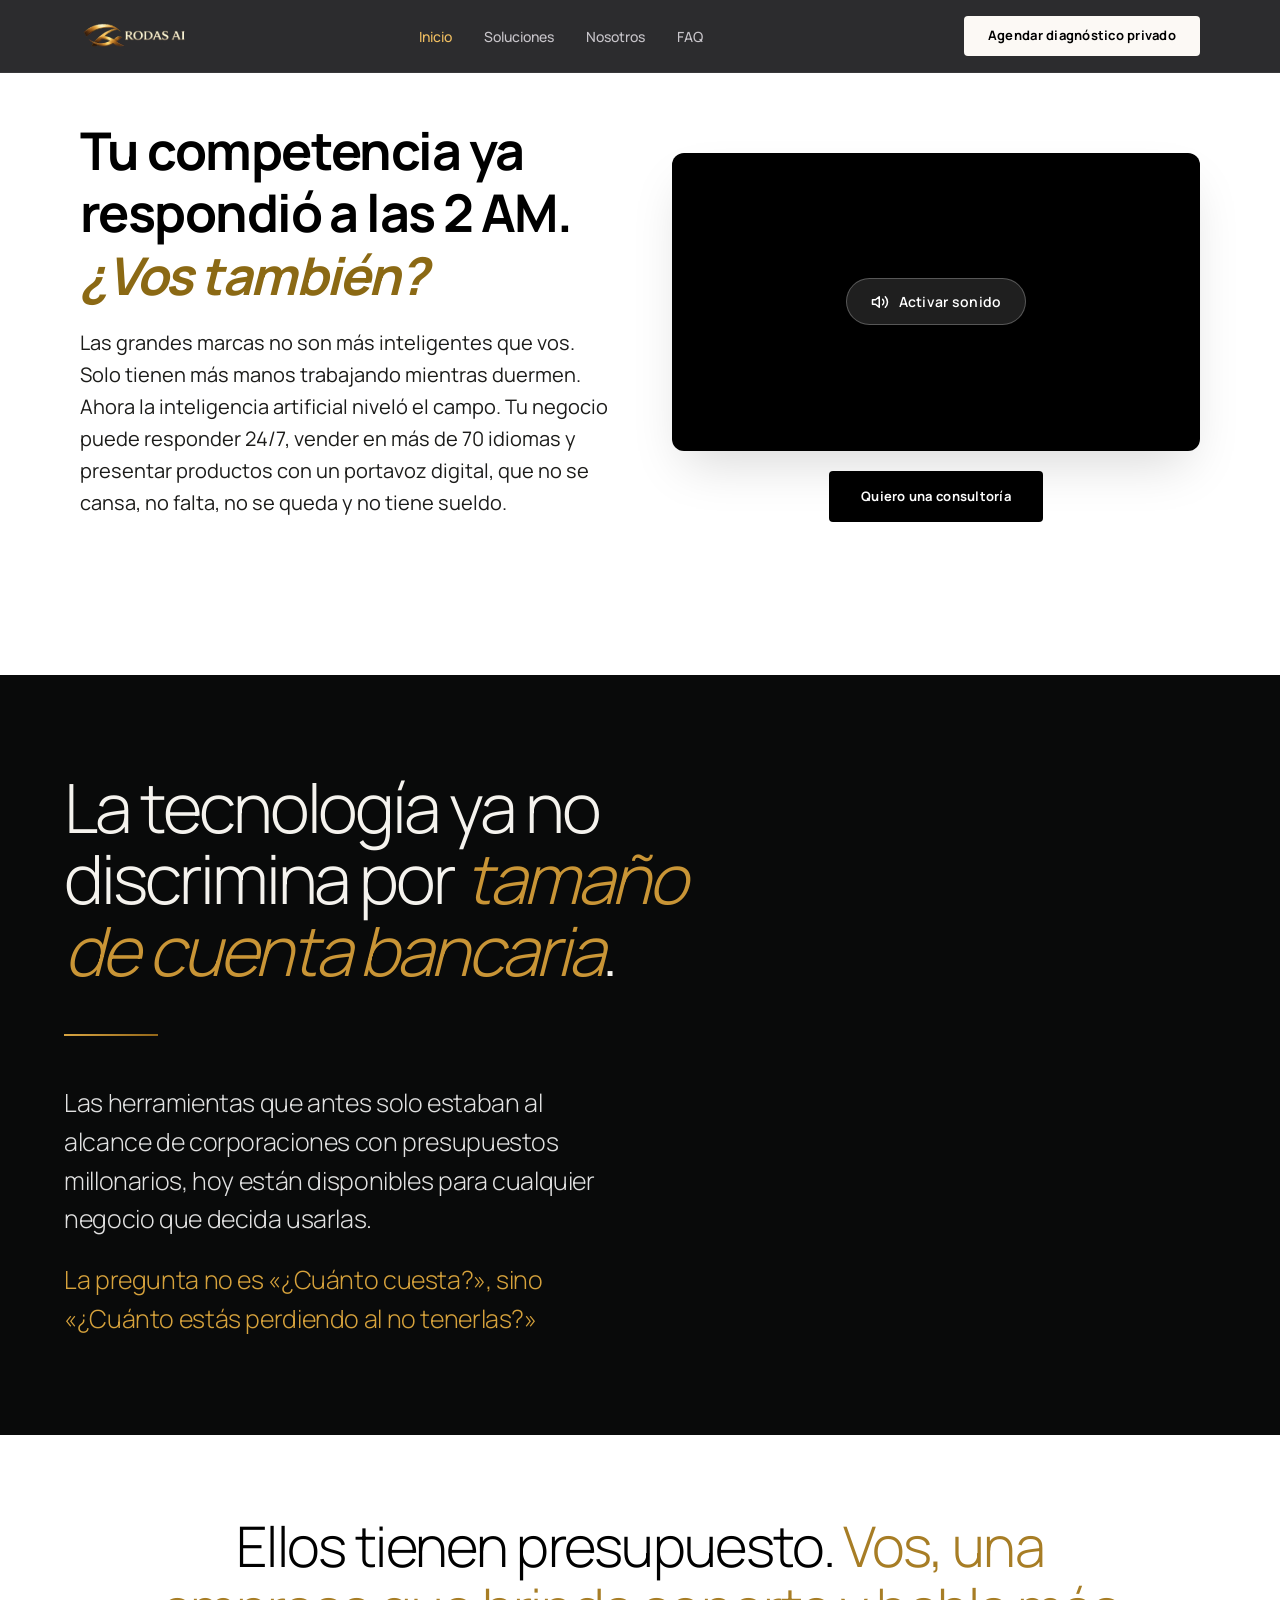
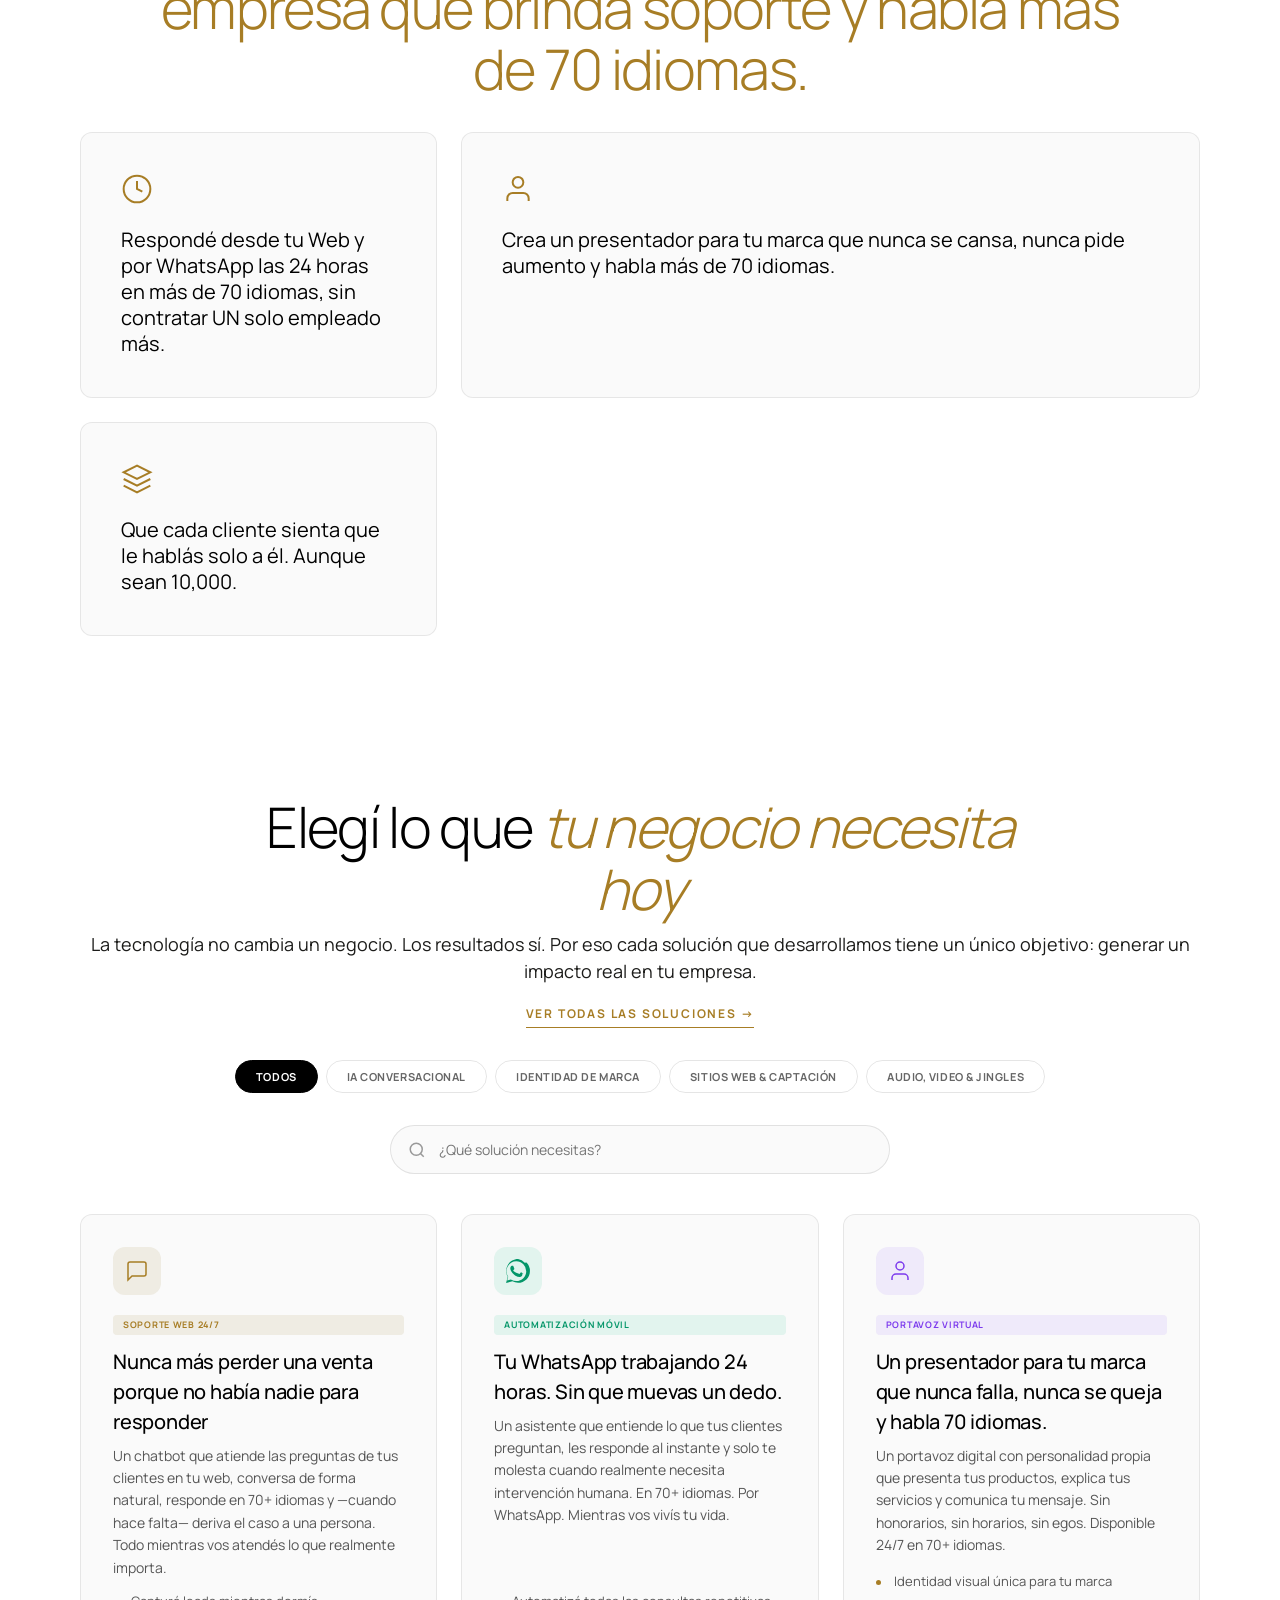
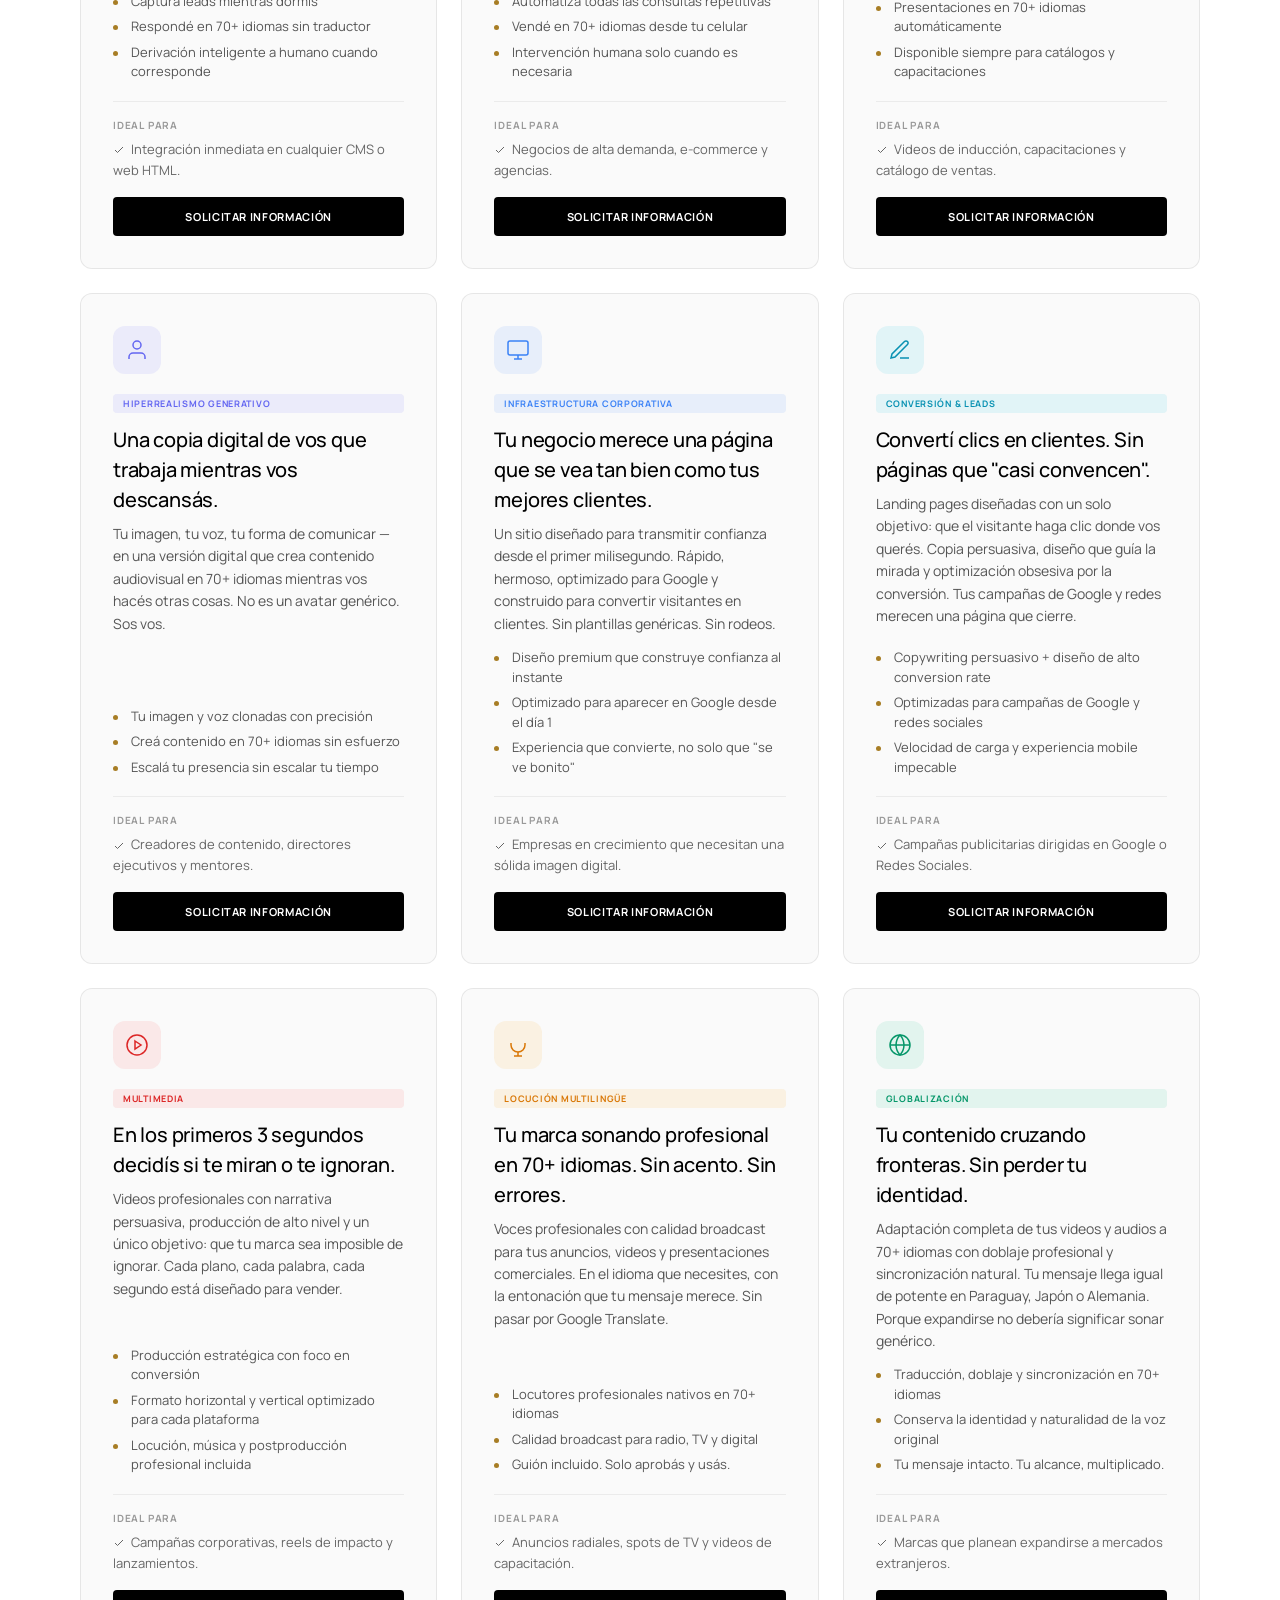
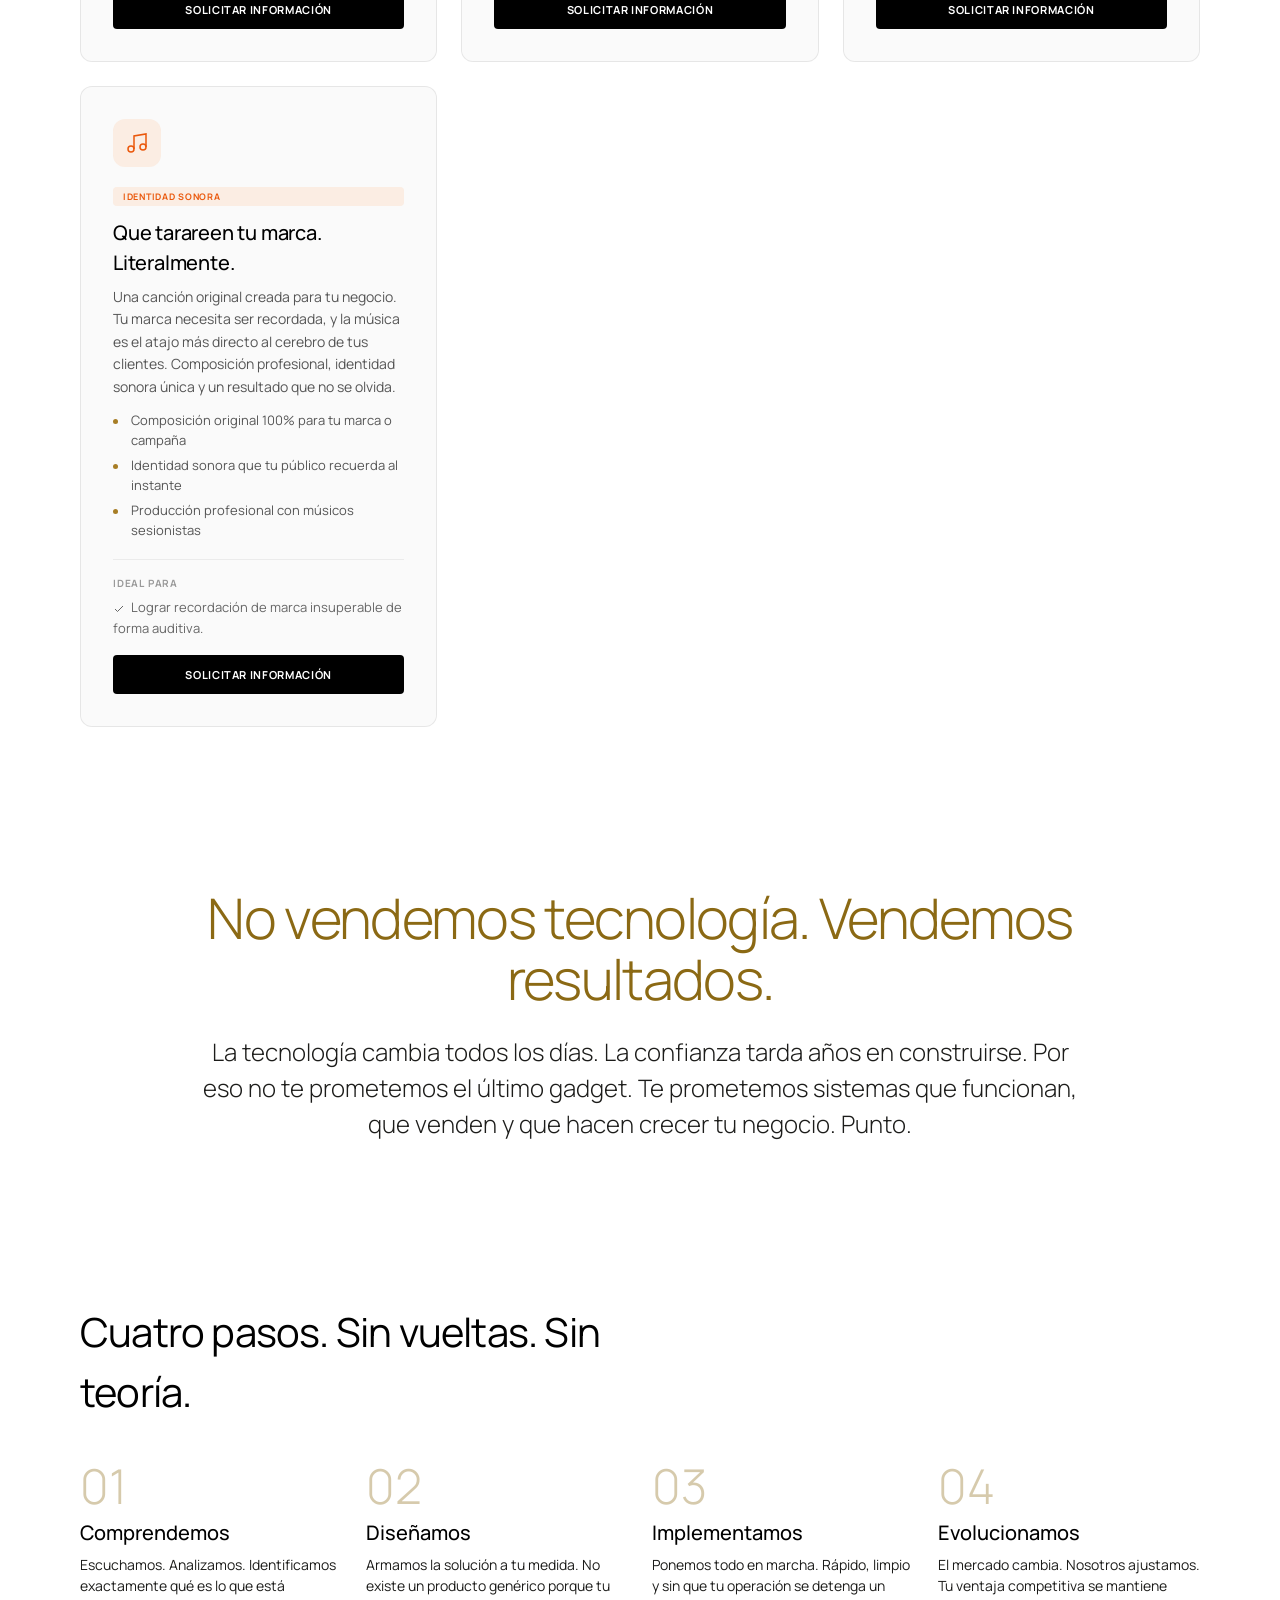
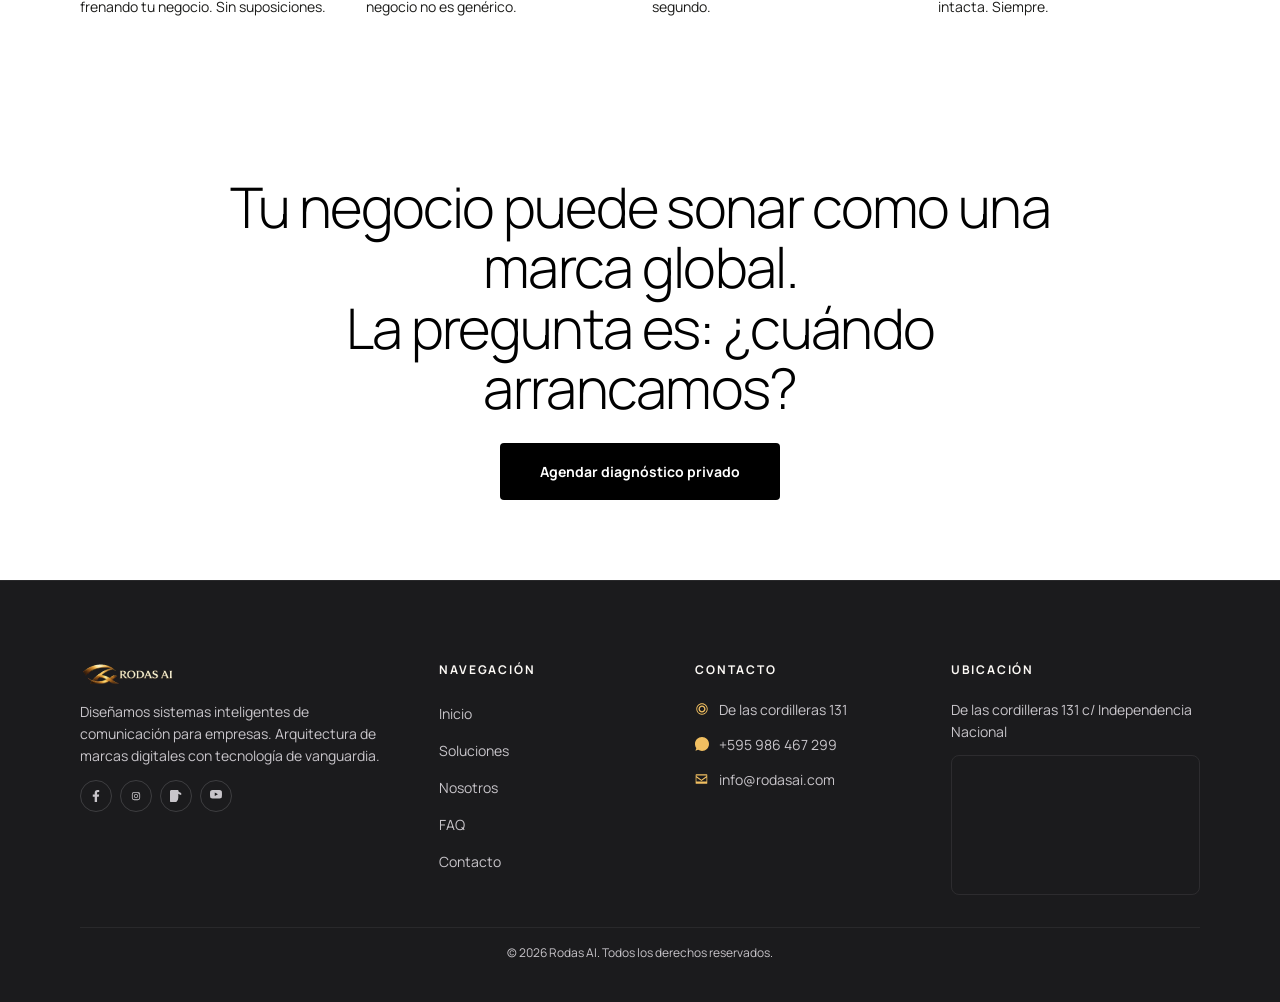
==== commit 34f1938d: "fix: bigger bold hero headline (52px/40px/30px)" ====
--- a/index.html
+++ b/index.html
@@ -183,8 +183,8 @@
         }
         .hero-text-col h1 {
             font-family: var(--font-display);
-            font-size: 42px;
-            font-weight: 300;
+            font-size: 52px;
+            font-weight: 700;
             line-height: 1.2;
             letter-spacing: -0.03em;
             color: var(--primary);
@@ -1085,7 +1085,7 @@
 
         /* RESPONSIVE */
         @media (max-width: 1024px) {
-            .white-strip { padding: 72px 24px; }
+            .white-strip { padding: 100px 24px; }
             .hero-inner-rai {
                 grid-template-columns: 1fr;
                 gap: 32px;
@@ -1094,7 +1094,7 @@
                 text-align: center;
             }
             .hero-text-col h1 {
-                font-size: 36px;
+                font-size: 40px;
             }
             .hero-text-col p {
                 font-size: 17px;
@@ -1159,9 +1159,9 @@
                 justify-content: center;
                 margin-top: 8px;
             }
-            .white-strip { padding: 64px 20px 56px; }
+            .white-strip { padding: 100px 20px 56px; }
             .hero-inner-rai { gap: 24px; }
-            .hero-text-col h1 { font-size: 26px; }
+            .hero-text-col h1 { font-size: 30px; }
             .hero-text-col p { font-size: 15px; margin-bottom: 16px; }
             .hero-video-wrap .hero-video { border-radius: var(--radius); }
             .bento-rai { padding: 48px 20px; }
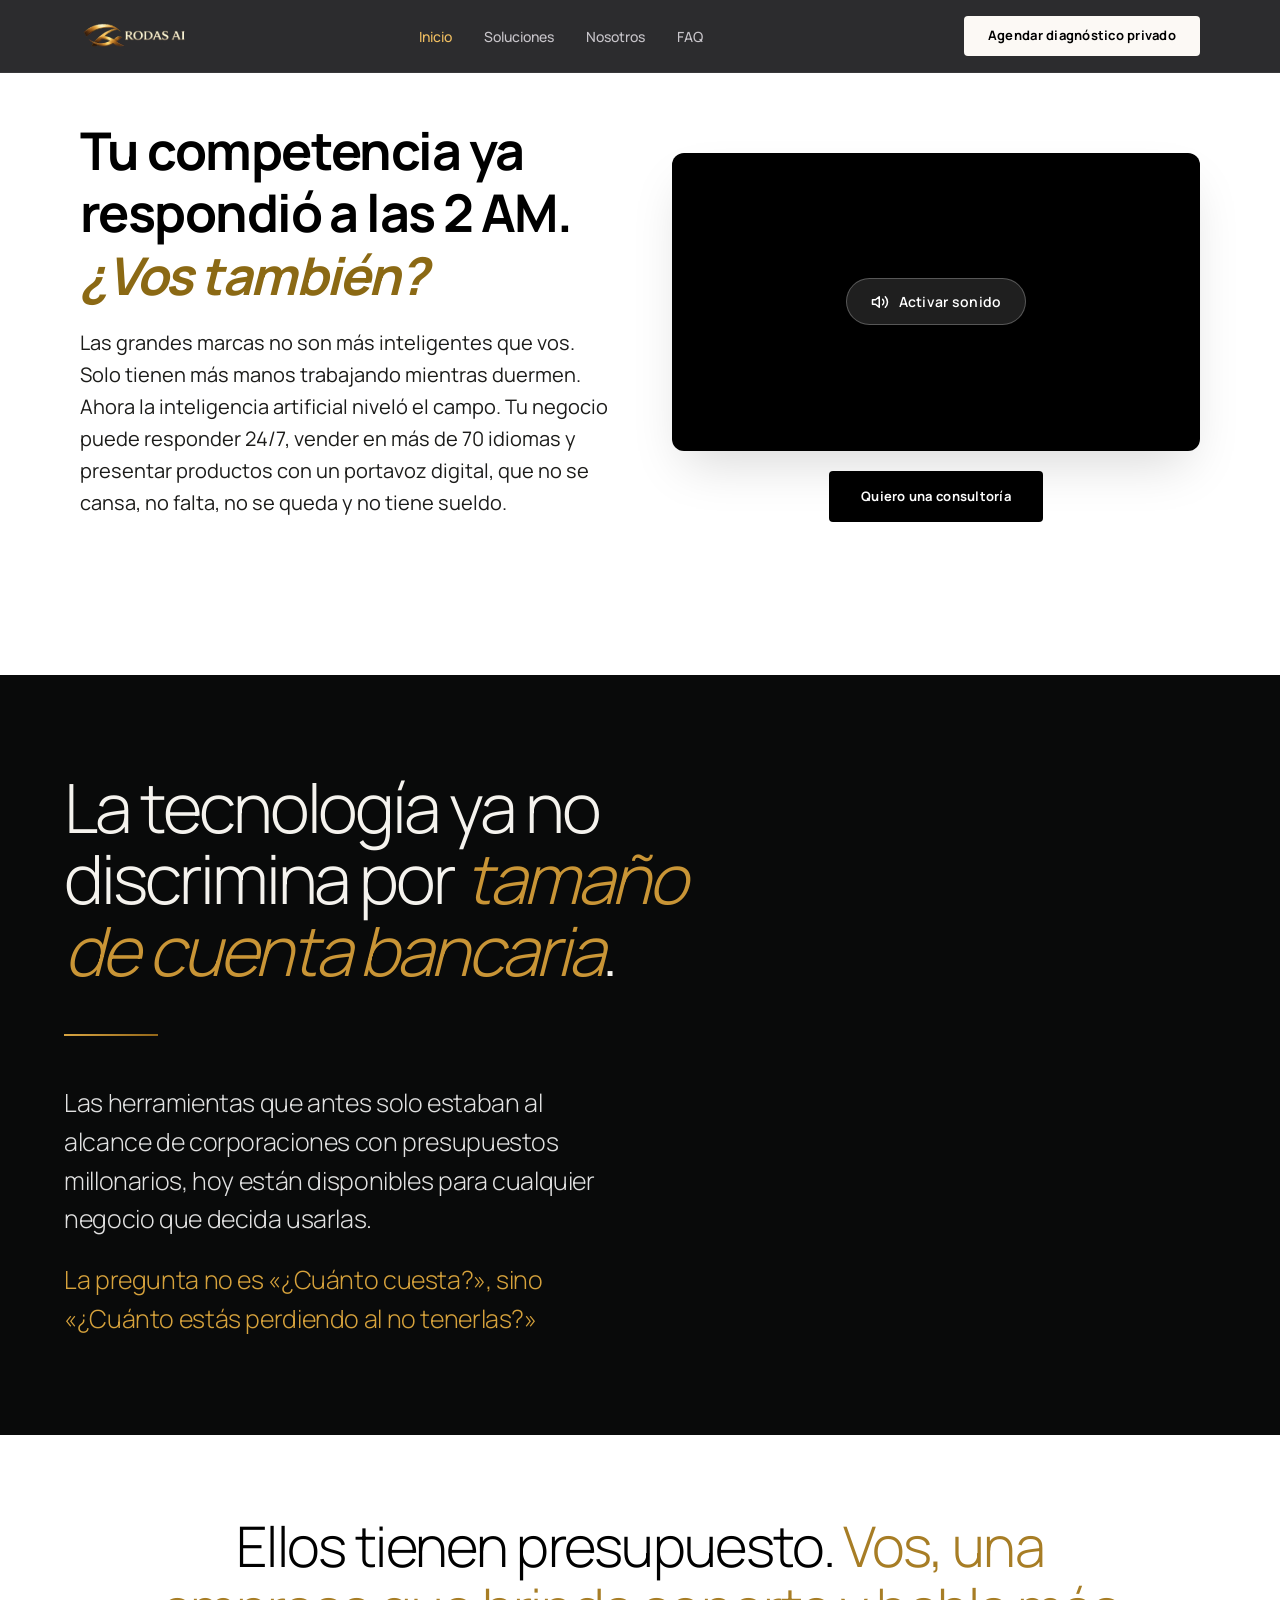
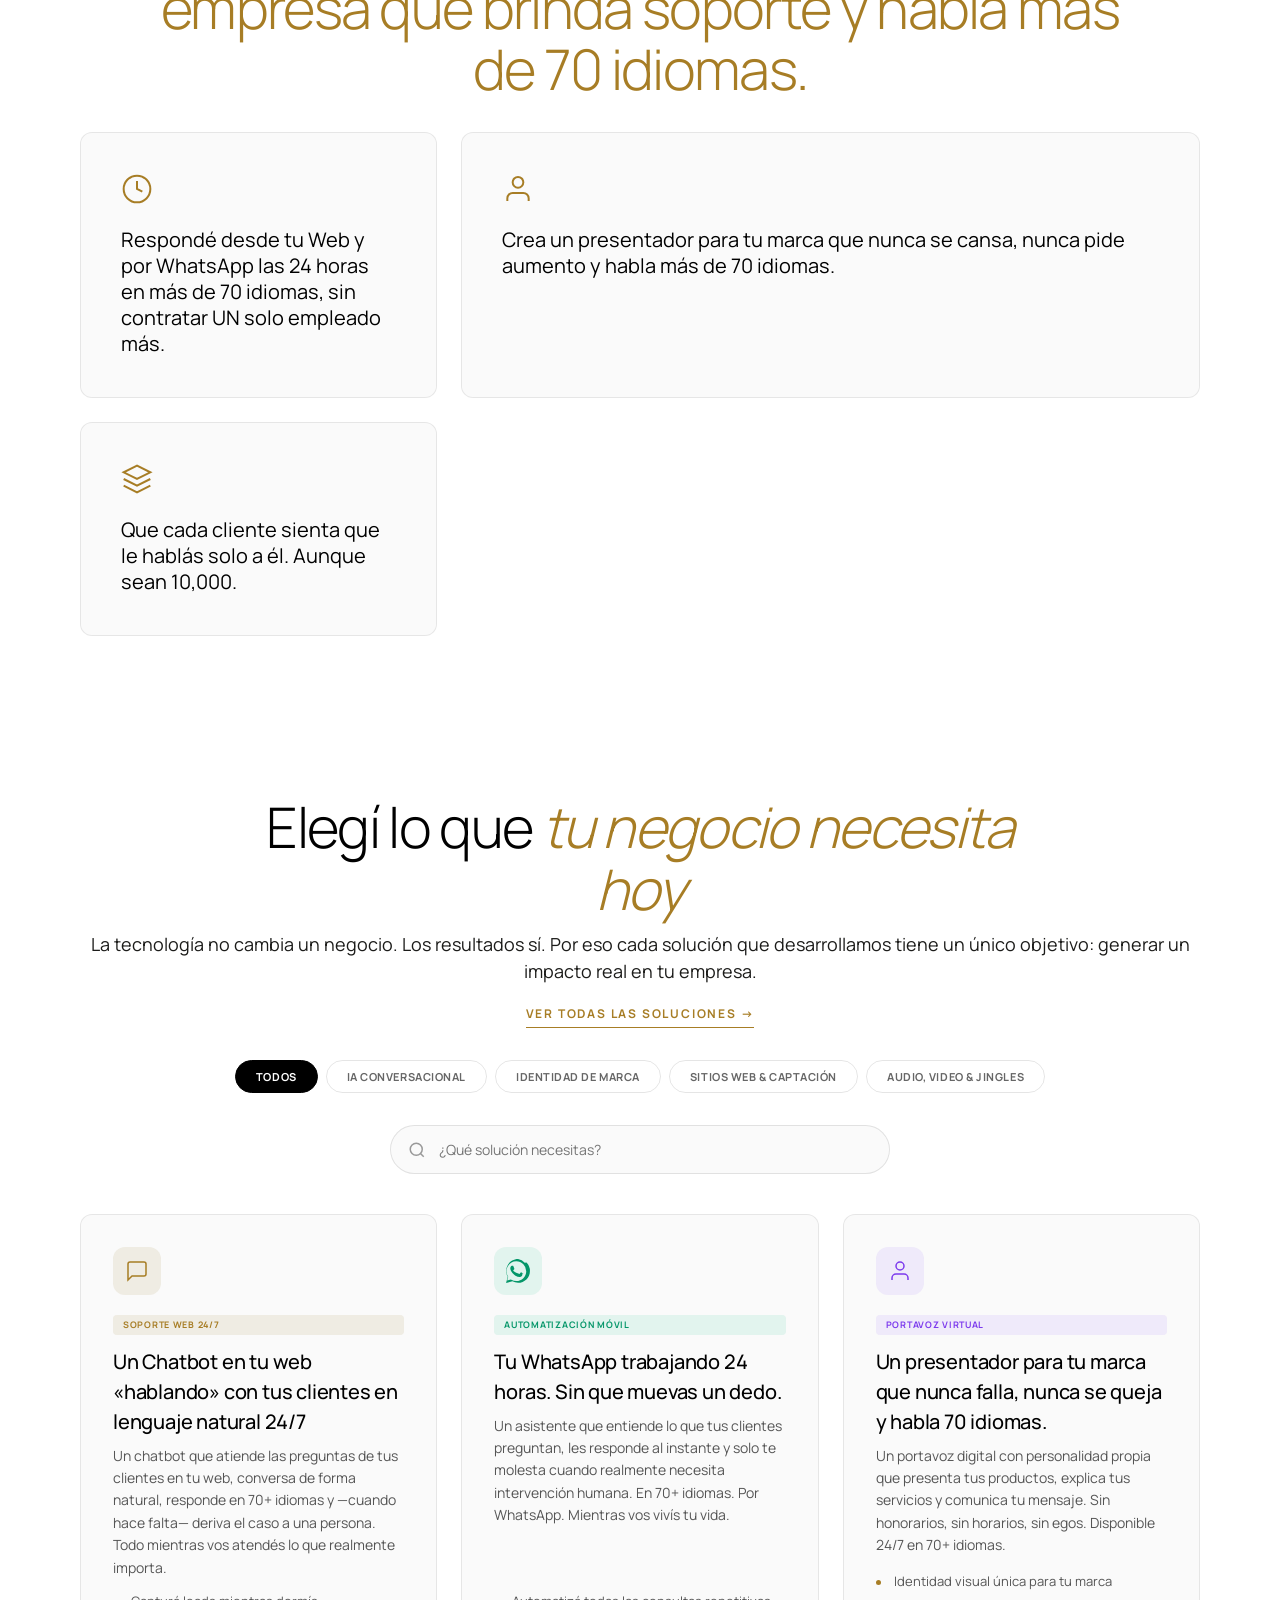
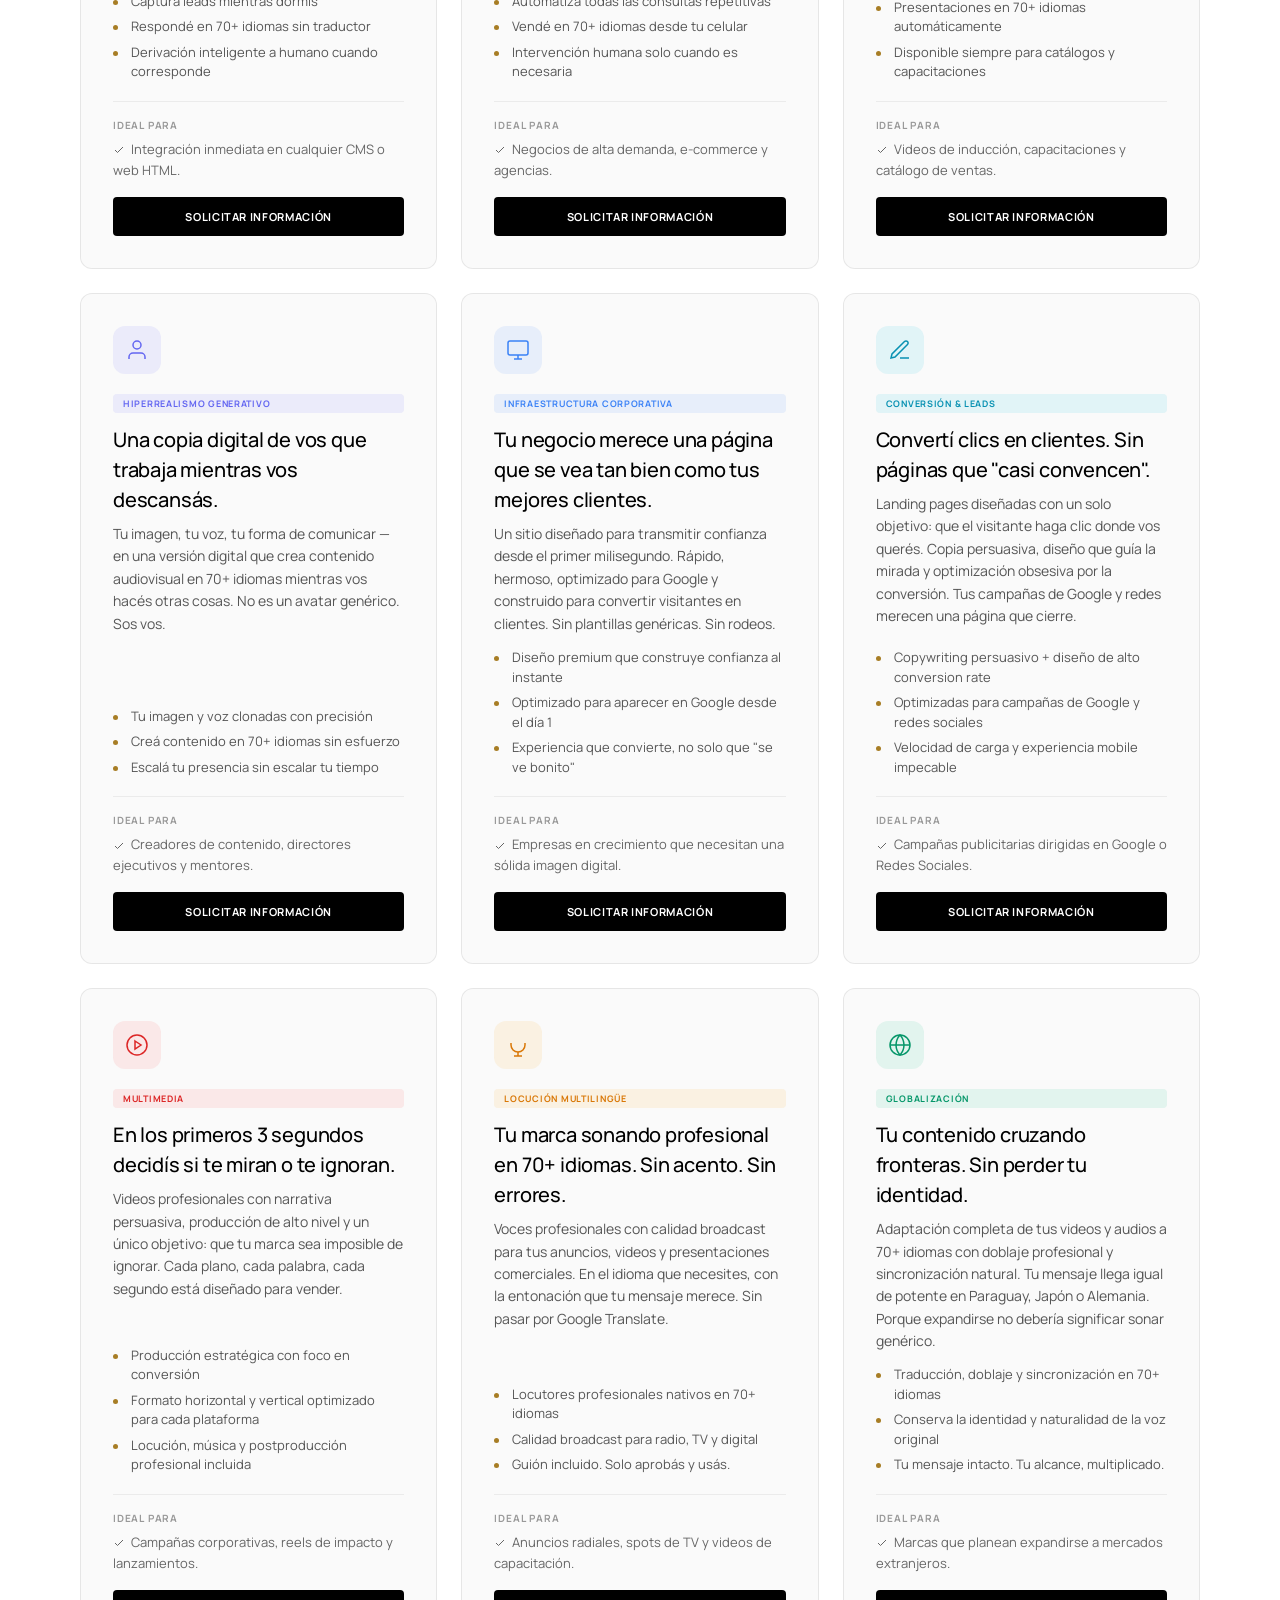
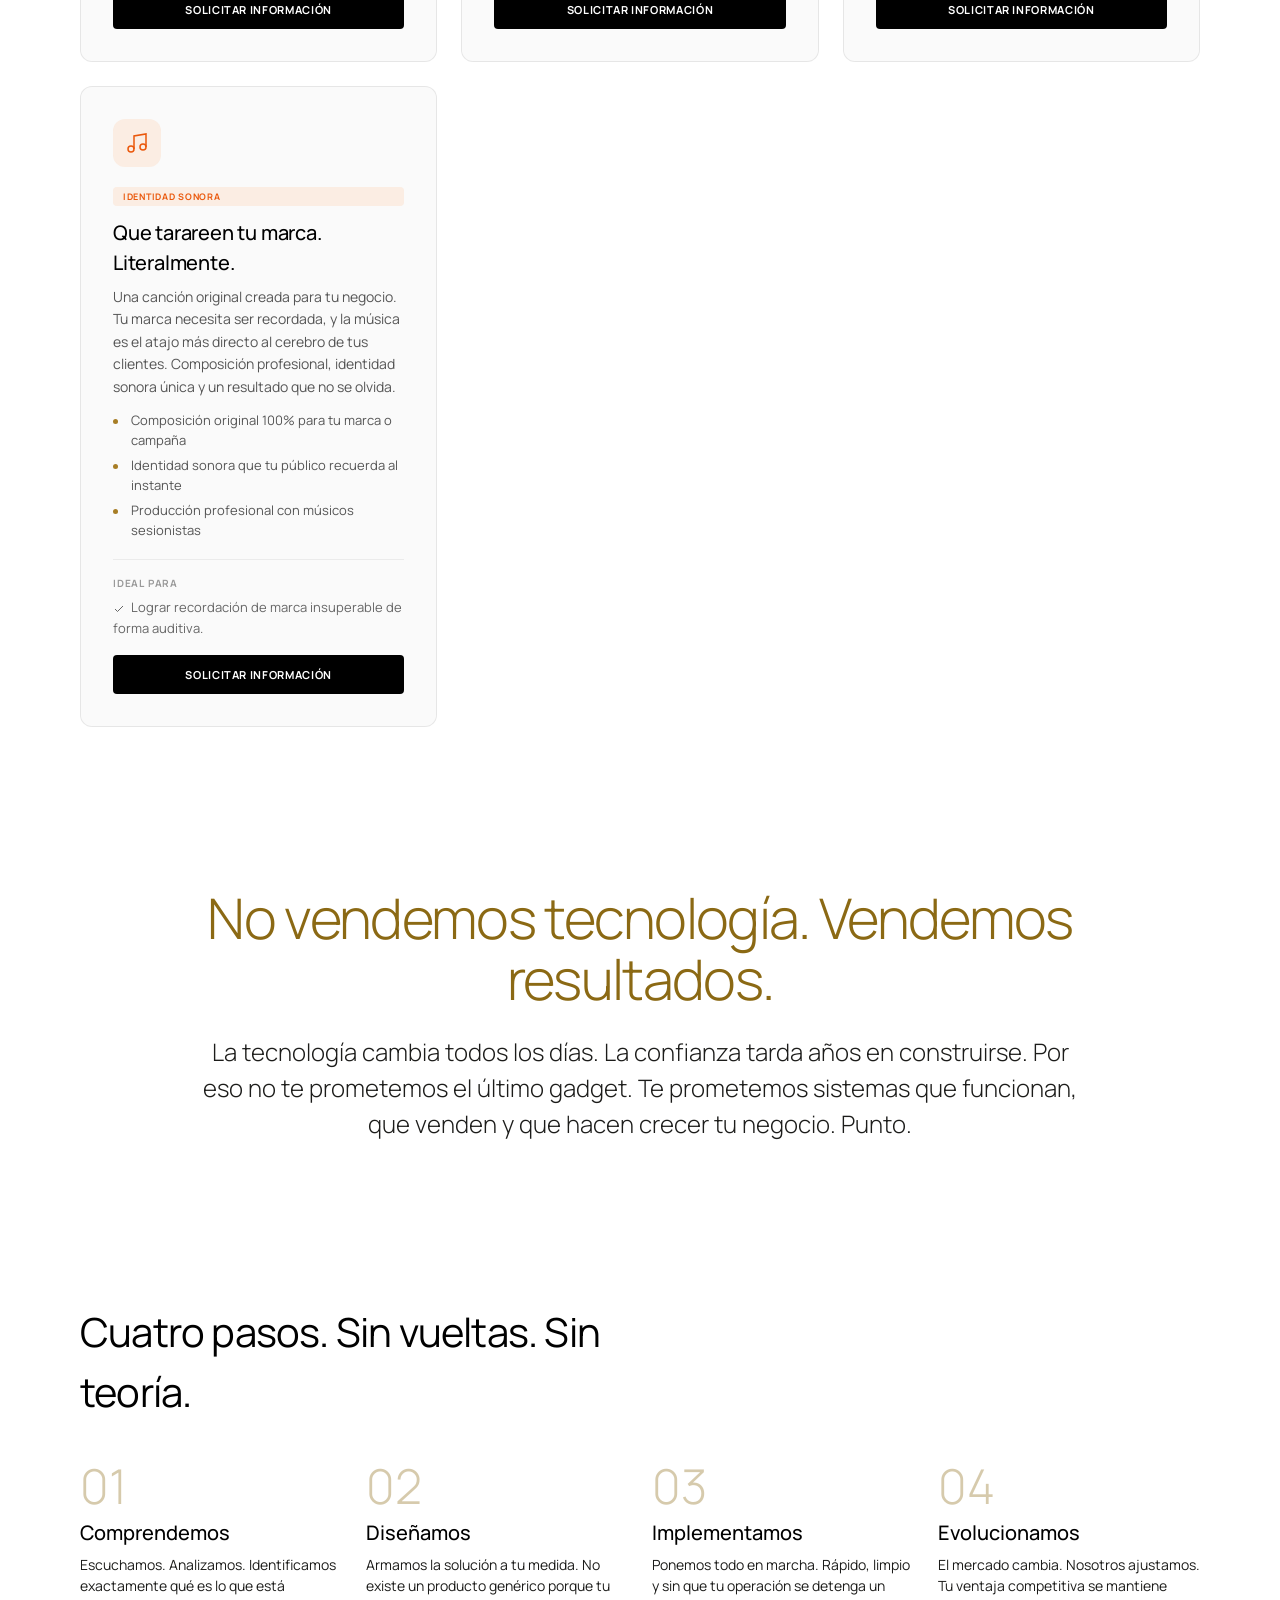
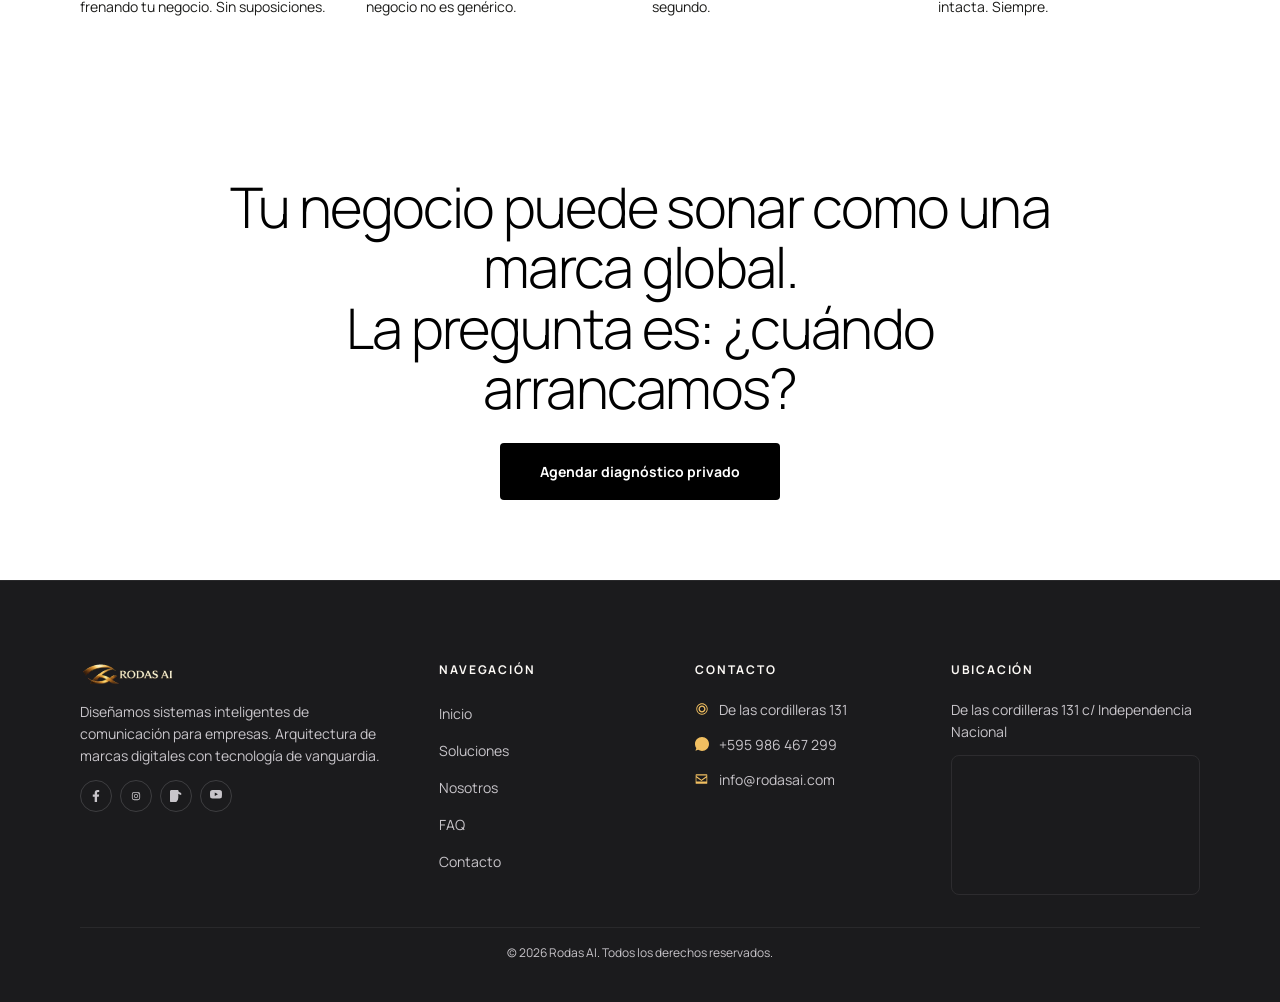
==== commit 9205299f: "copy: update chatbot card headline" ====
--- a/index.html
+++ b/index.html
@@ -1403,7 +1403,7 @@
                         <svg viewBox="0 0 24 24" fill="none" stroke="currentColor" stroke-width="1.5"><path d="M21 15a2 2 0 0 1-2 2H7l-4 4V5a2 2 0 0 1 2-2h14a2 2 0 0 1 2 2z"/></svg>
                     </div>
                     <span class="srv-badge" style="background:rgba(139,105,20,0.1);color:var(--on-tertiary-container);">Soporte Web 24/7</span>
-                    <h3>Nunca más perder una venta porque no había nadie para responder</h3>
+                    <h3>Un Chatbot en tu web «hablando» con tus clientes en lenguaje natural 24/7</h3>
                     <p>Un chatbot que atiende las preguntas de tus clientes en tu web, conversa de forma natural, responde en 70+ idiomas y —cuando hace falta— deriva el caso a una persona. Todo mientras vos atendés lo que realmente importa.</p>
                     <ul class="srv-bullets">
                         <li>Captur&aacute; leads mientras dorm&iacute;s</li>
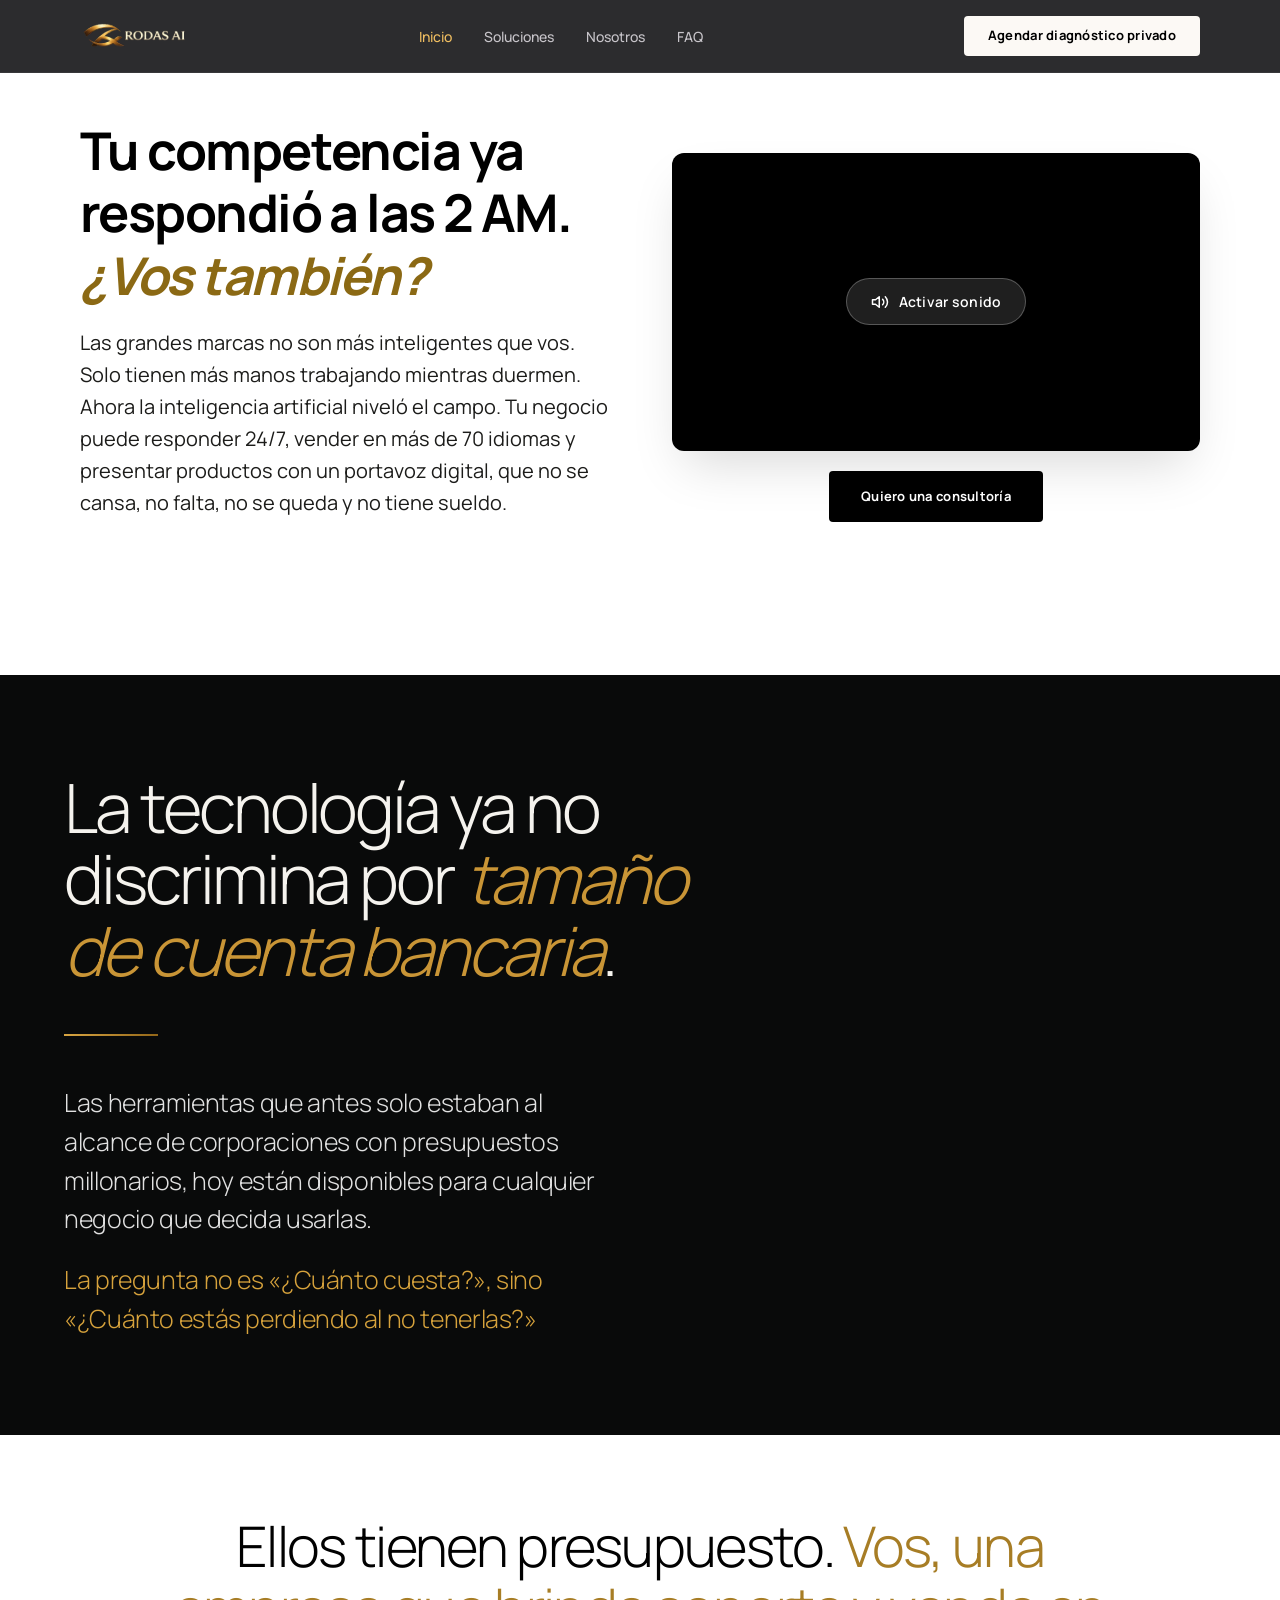
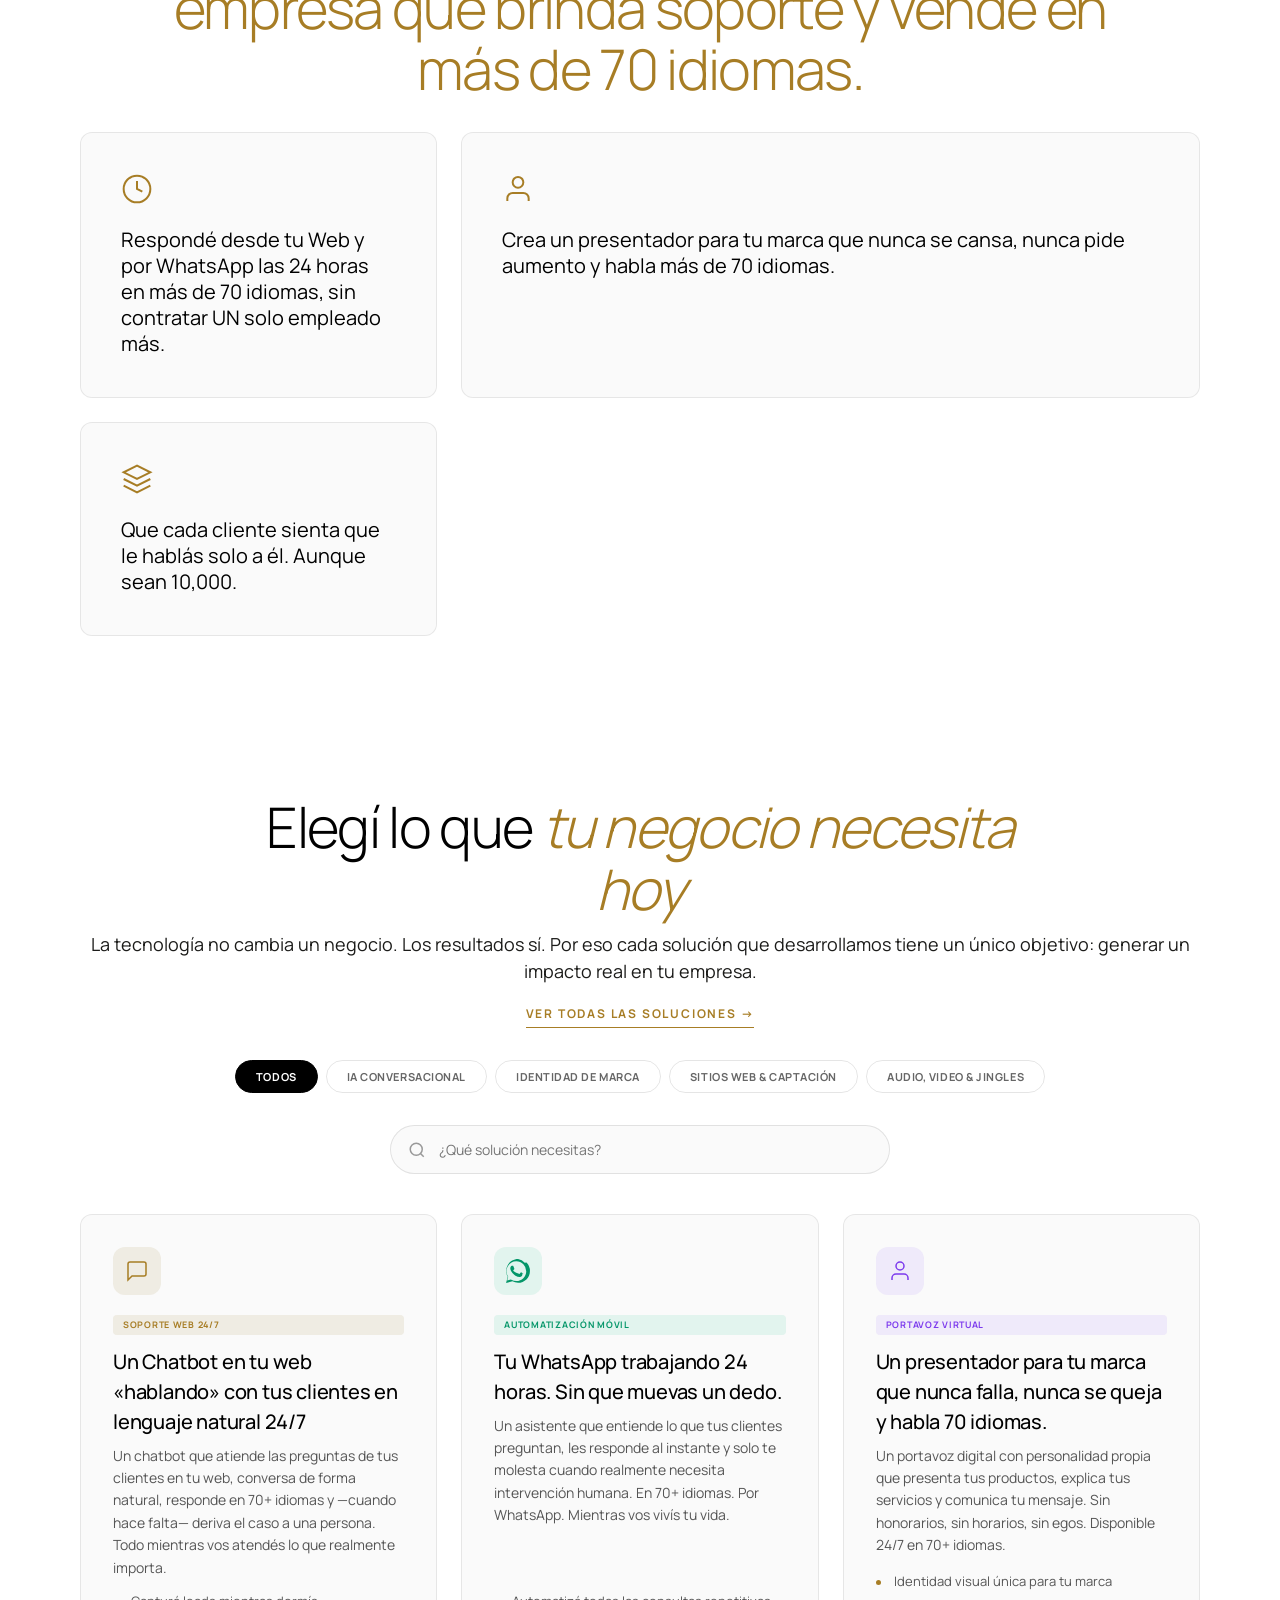
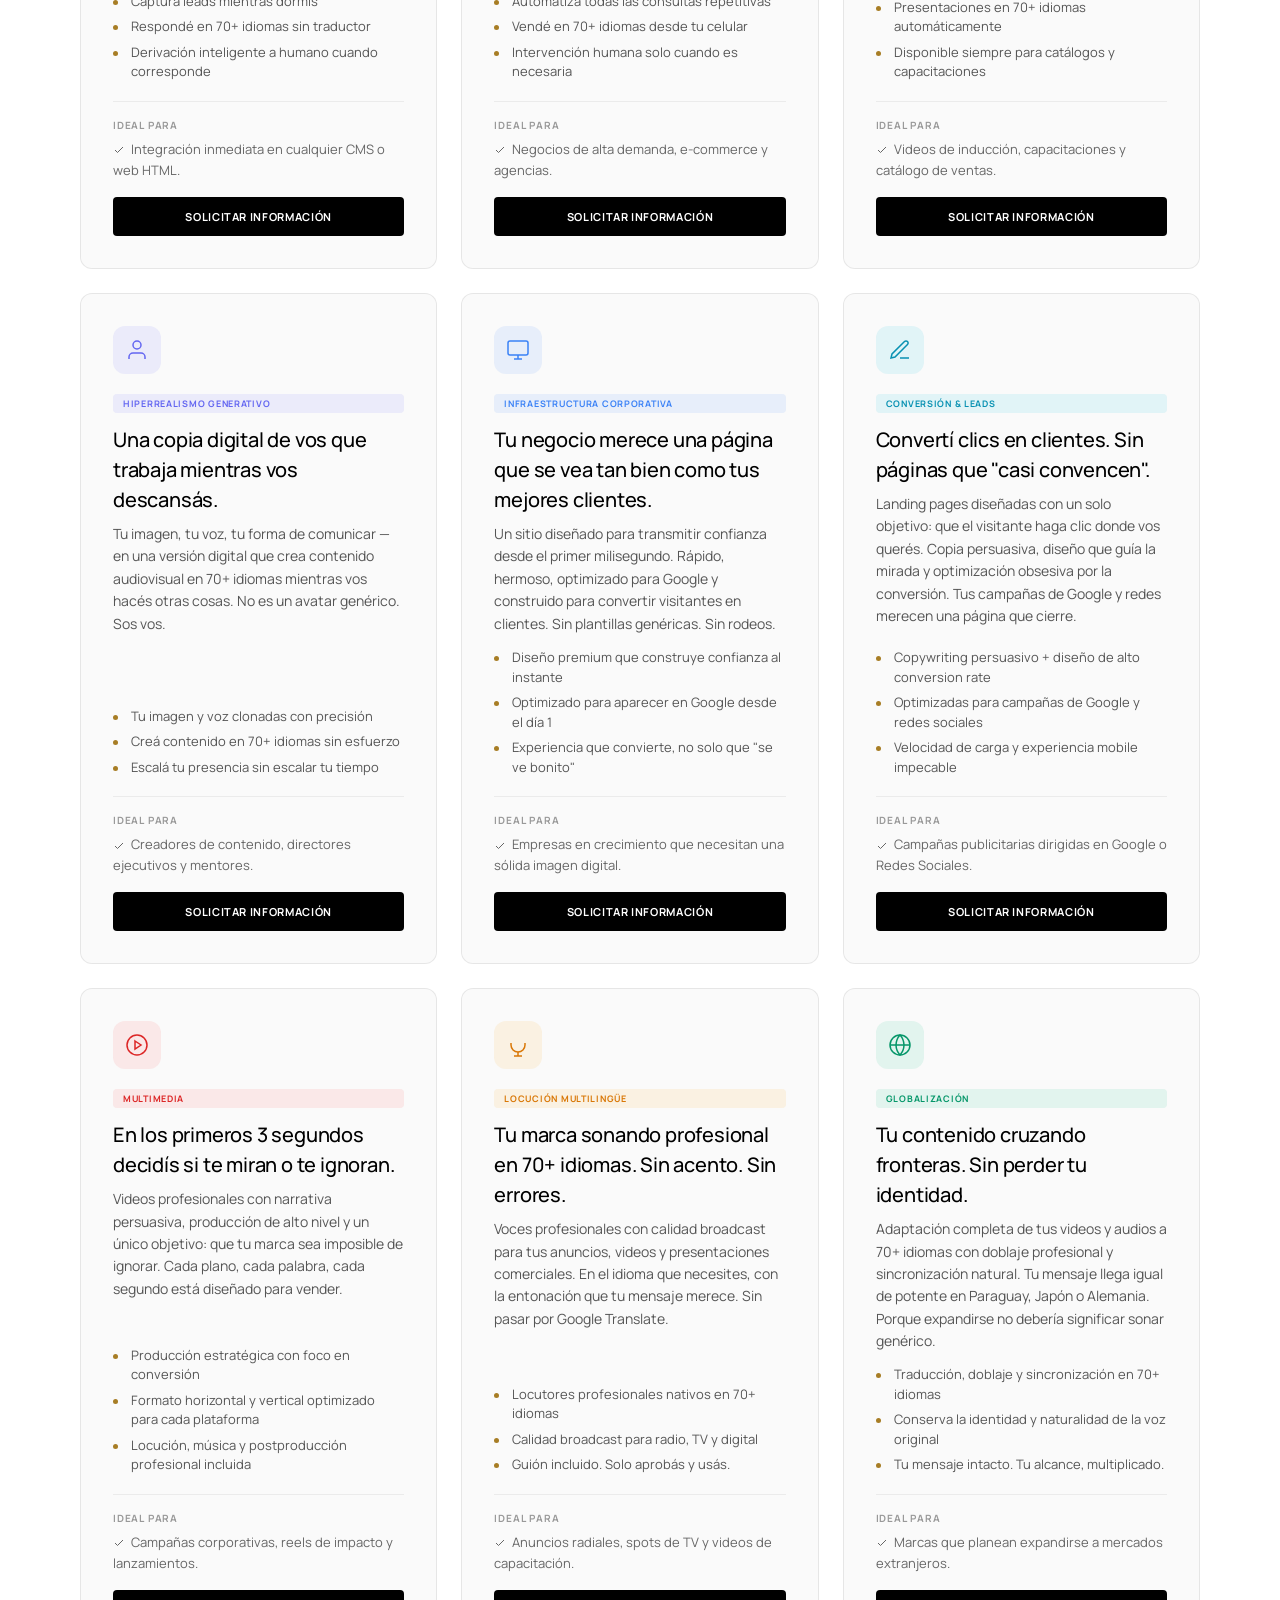
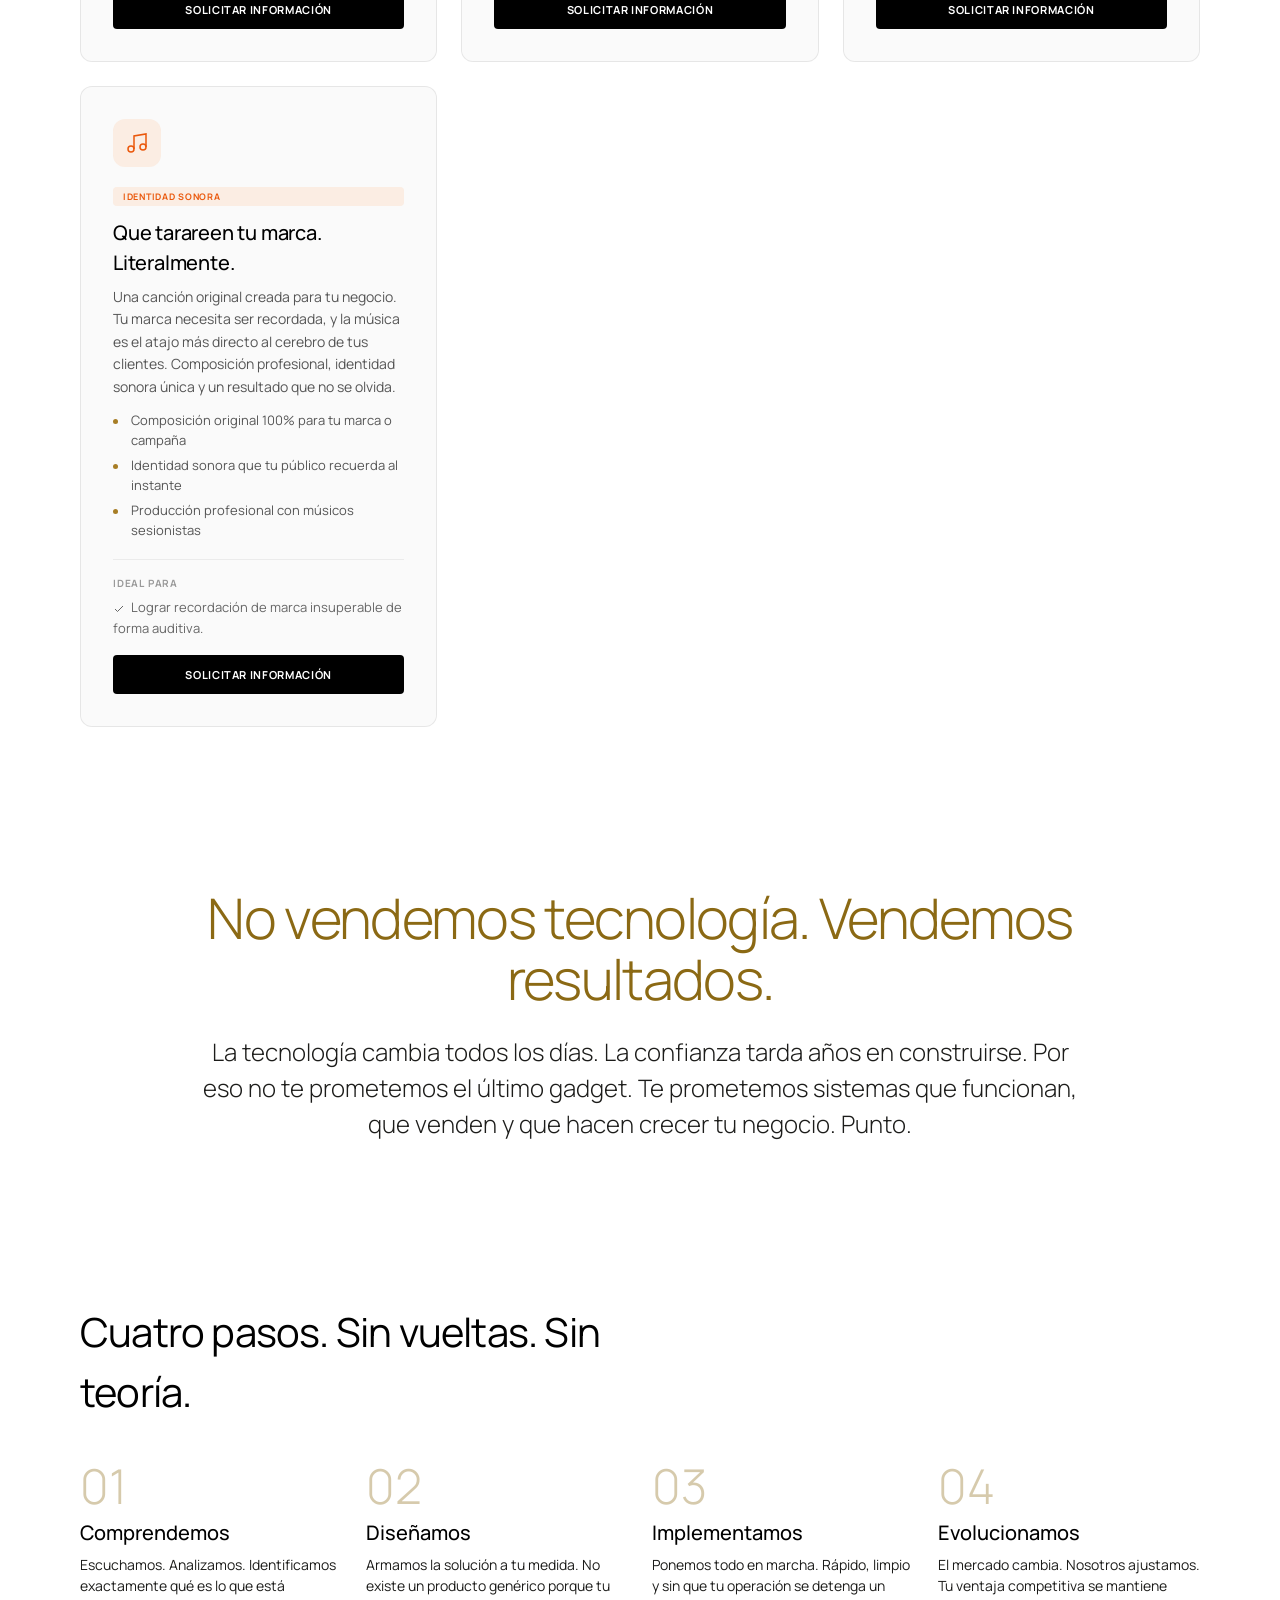
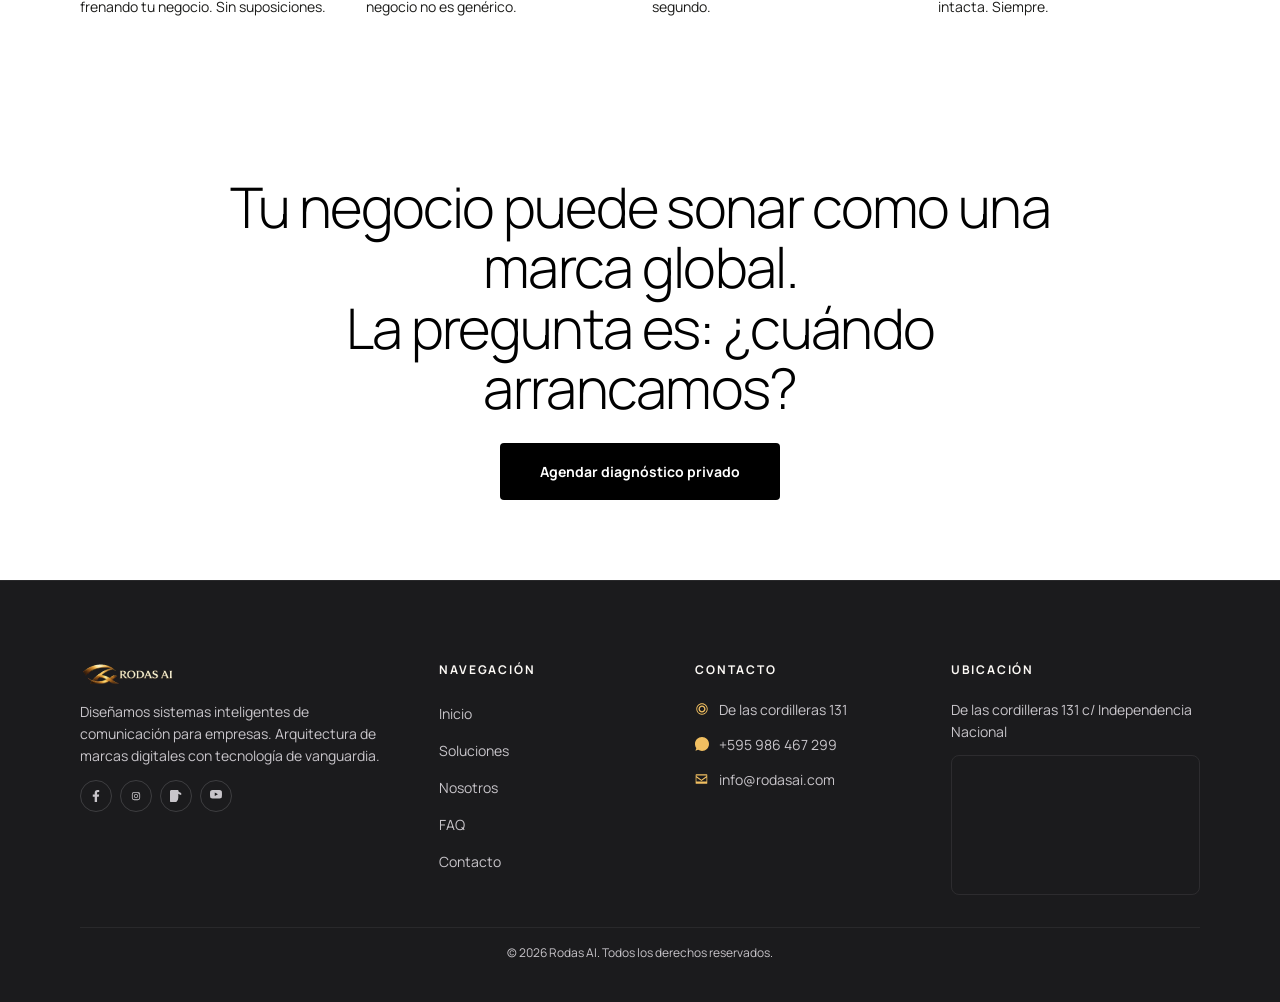
==== commit 017d7843: "copy: 'habla' → 'vende en' en bento header" ====
--- a/index.html
+++ b/index.html
@@ -1348,7 +1348,7 @@
     <section class="bento-rai">
         <div class="bento-inner">
         <div class="bento-header fade-in">
-            <h2>Ellos tienen presupuesto. <span class="accent">Vos, una empresa que brinda soporte y habla m&aacute;s de 70 idiomas.</span></h2>
+            <h2>Ellos tienen presupuesto. <span class="accent">Vos, una empresa que brinda soporte y vende en m&aacute;s de 70 idiomas.</span></h2>
         </div>
         <div class="bento-grid">
             <div class="bento-card fade-in">
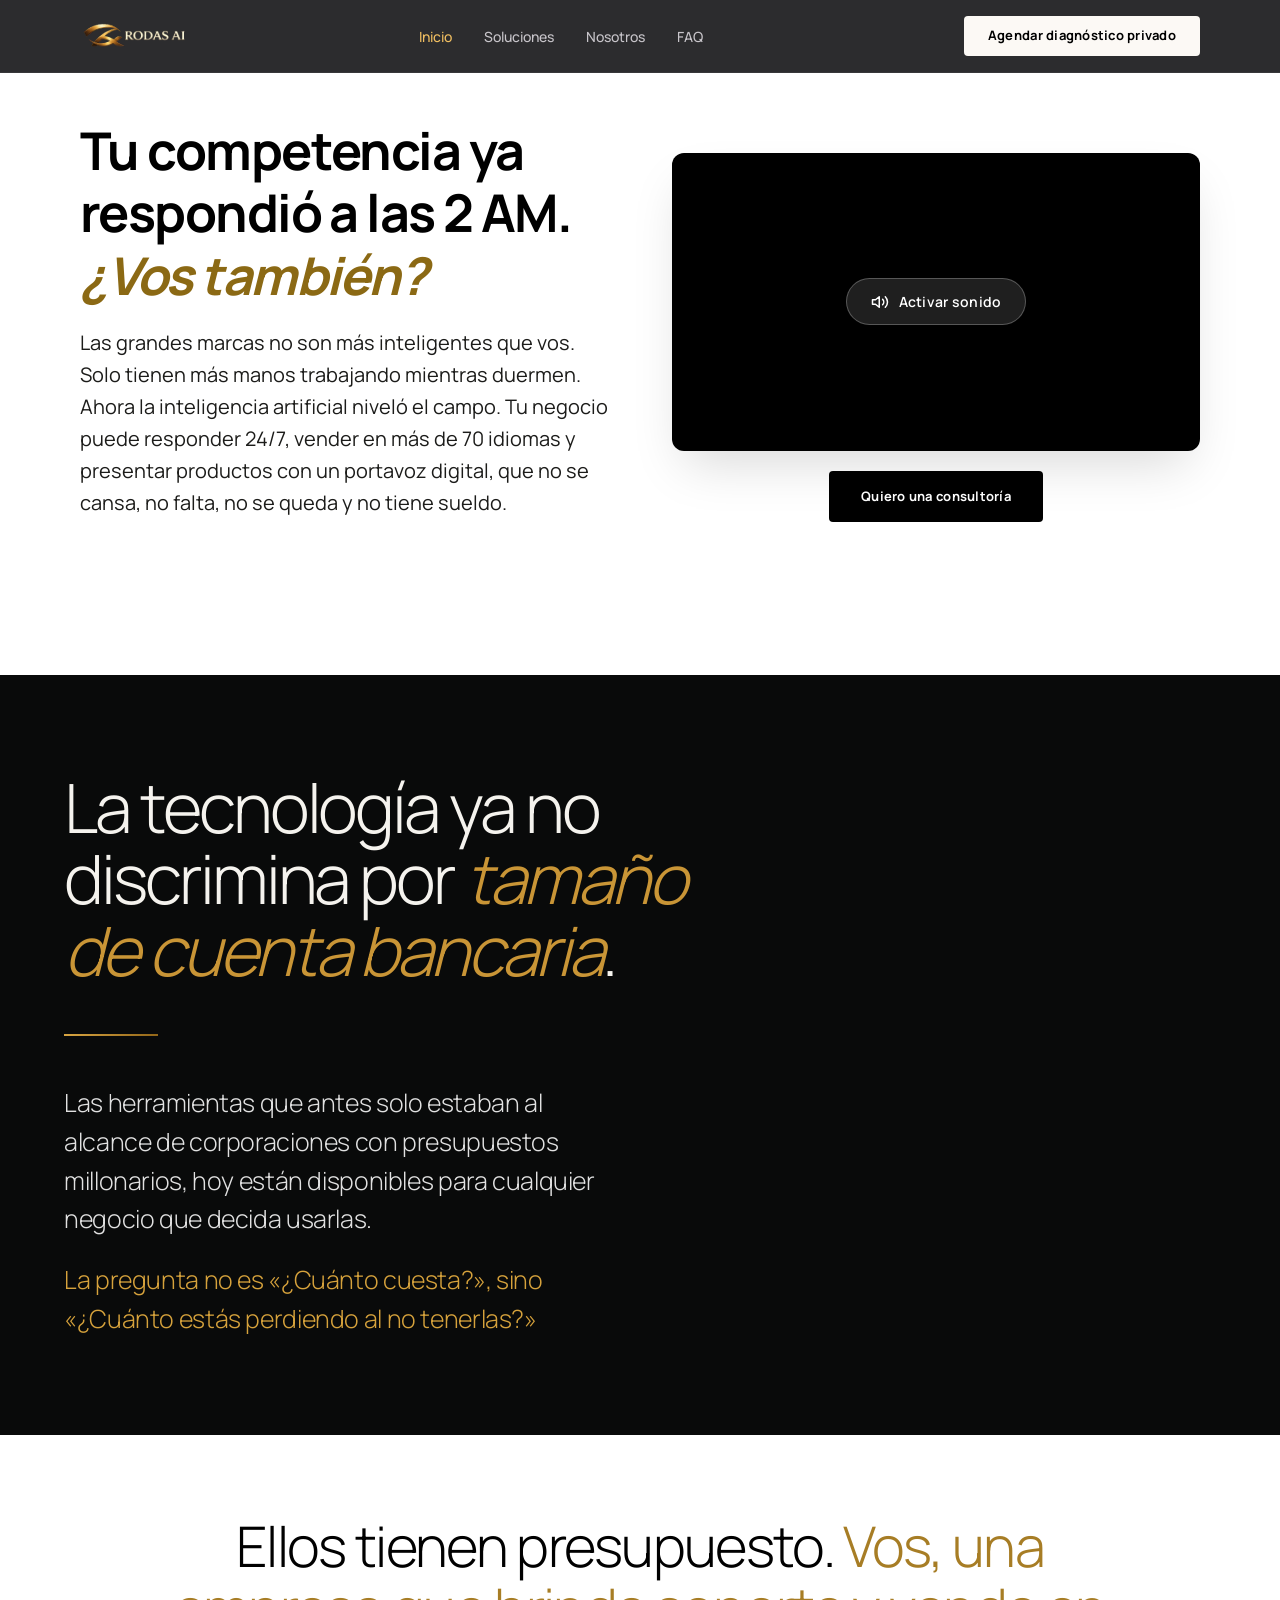
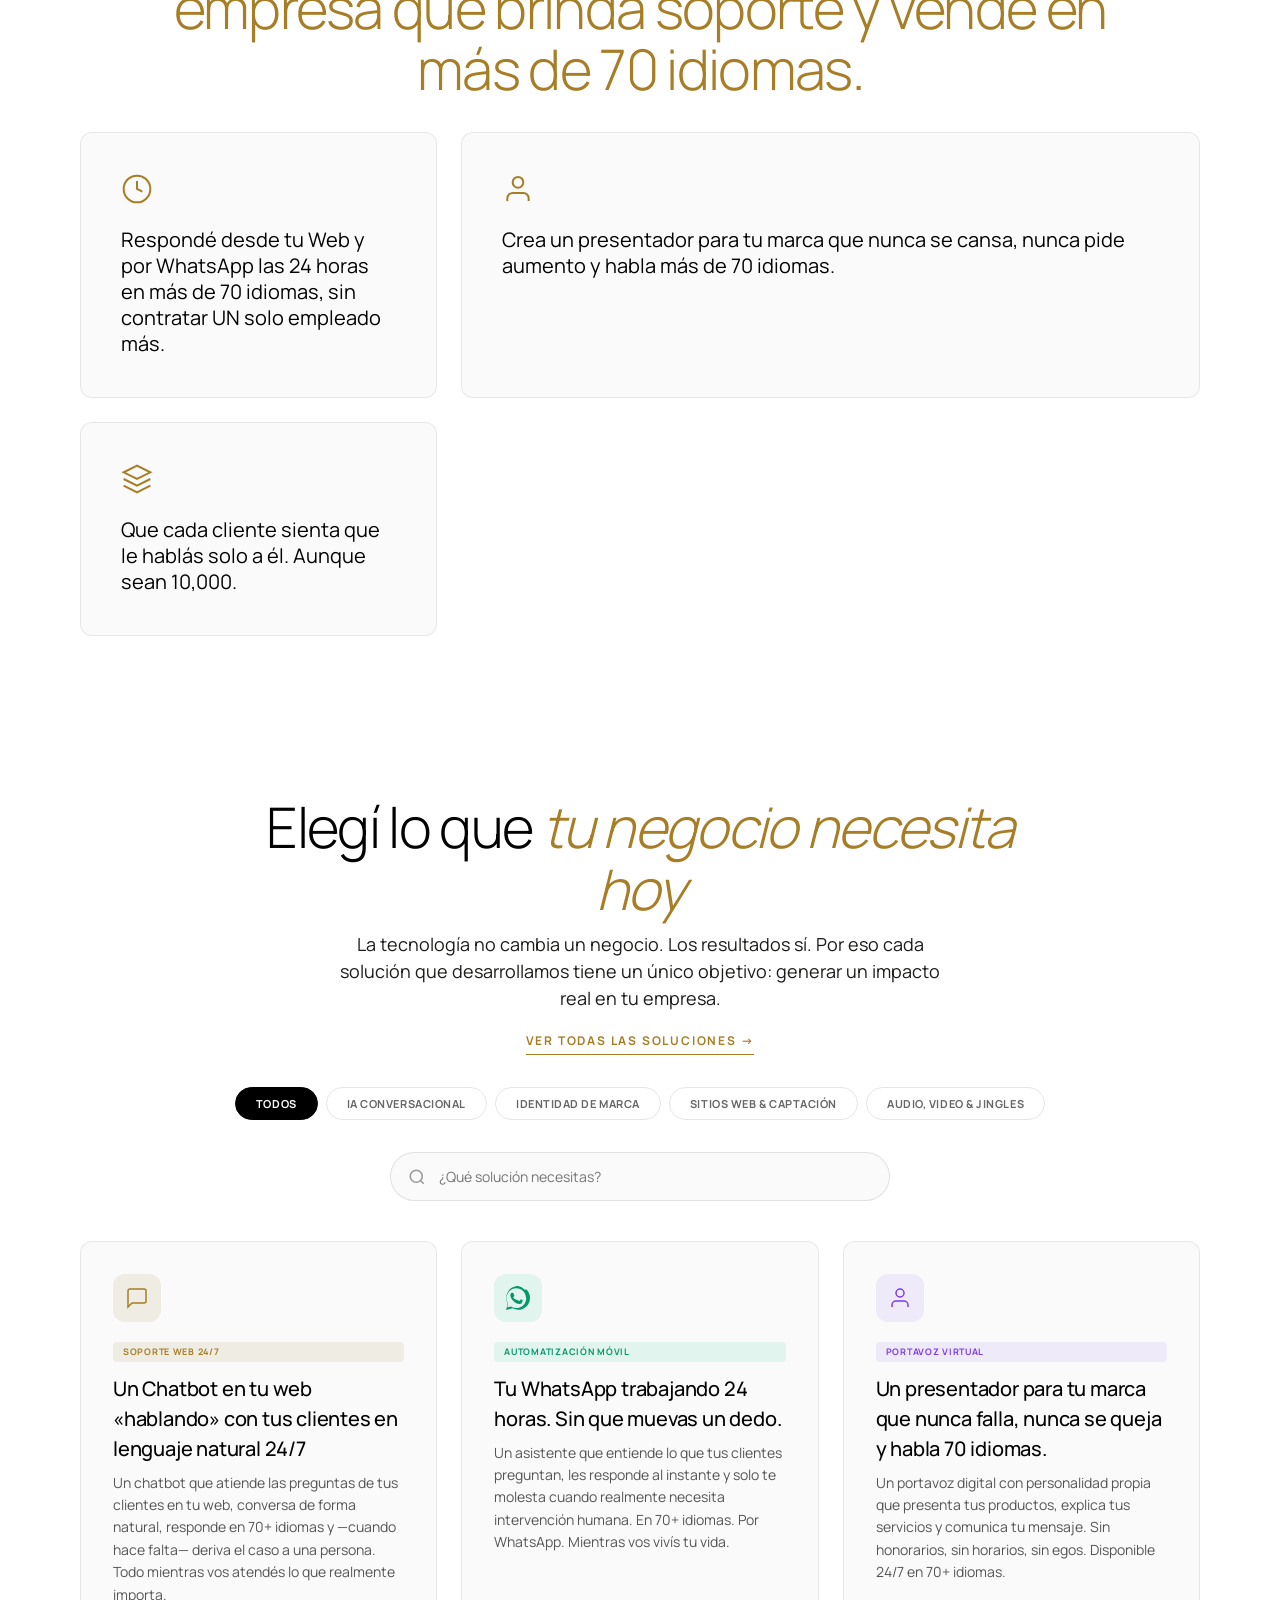
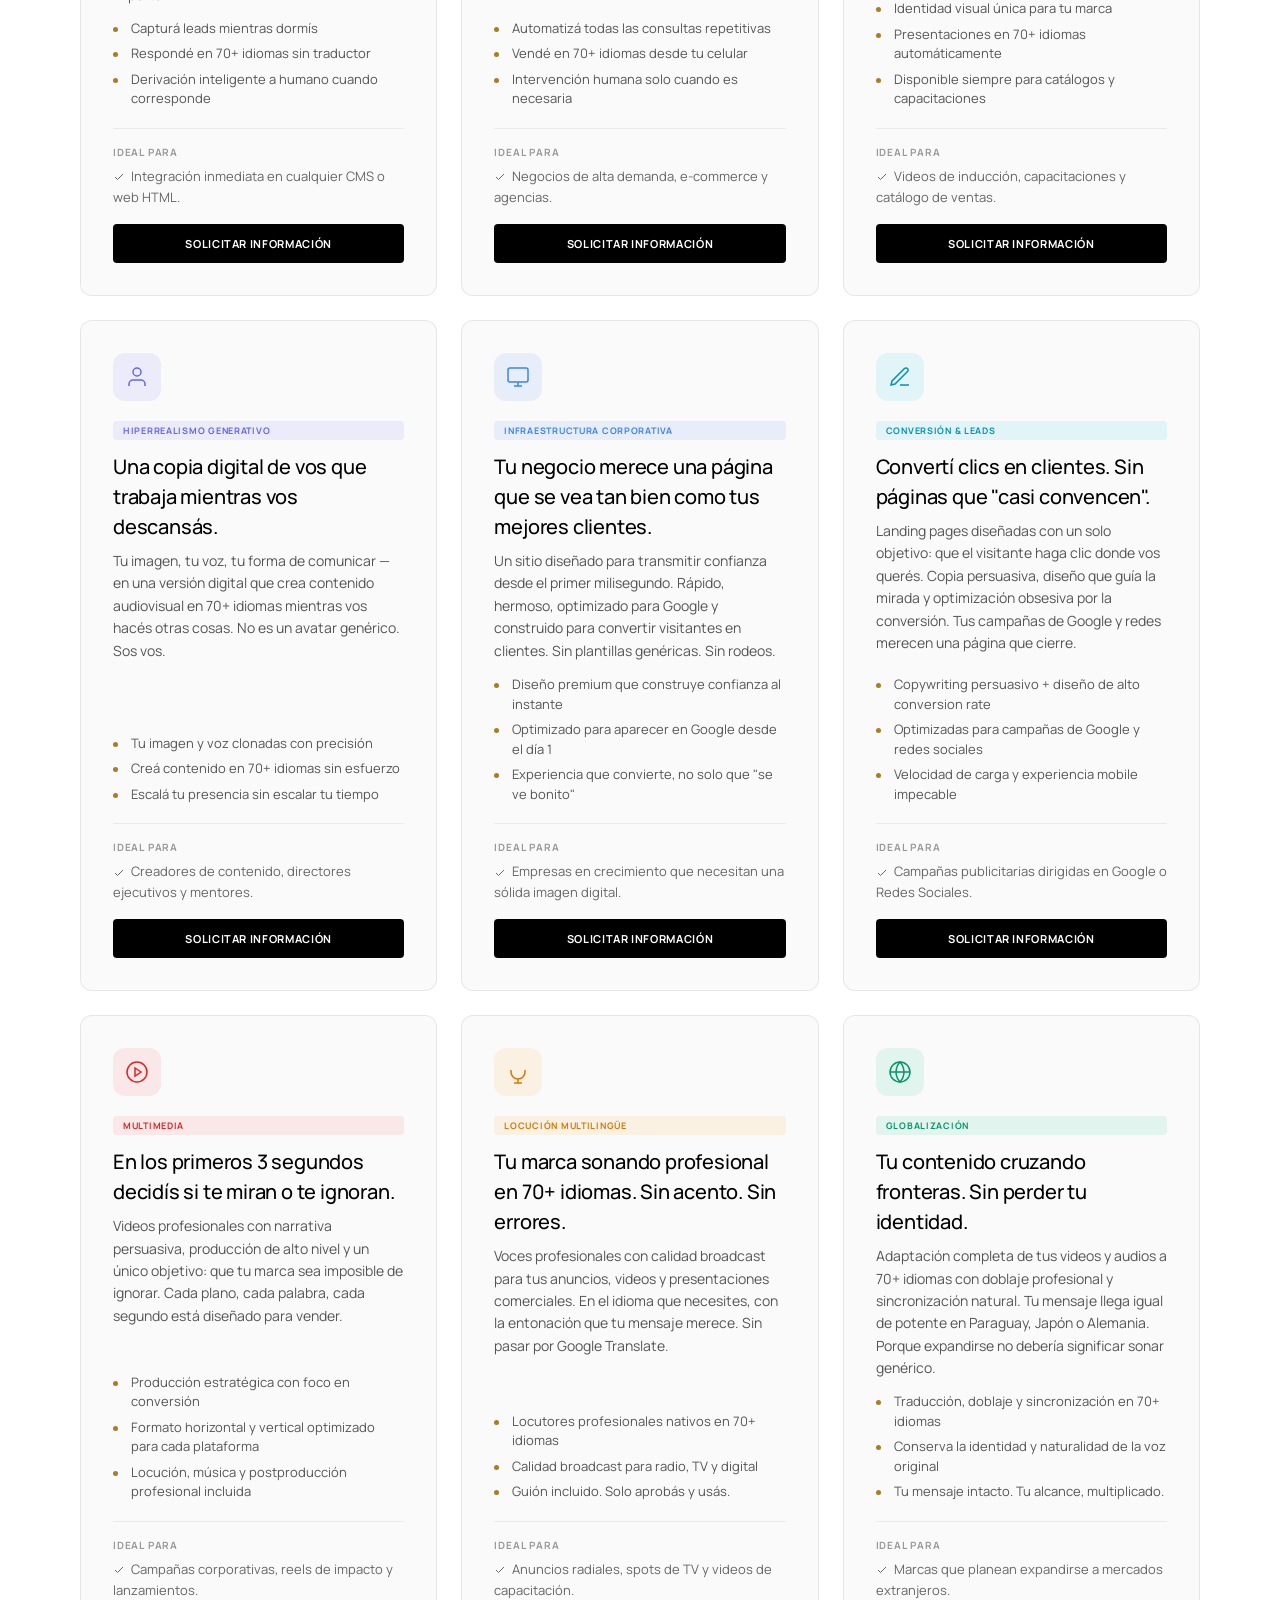
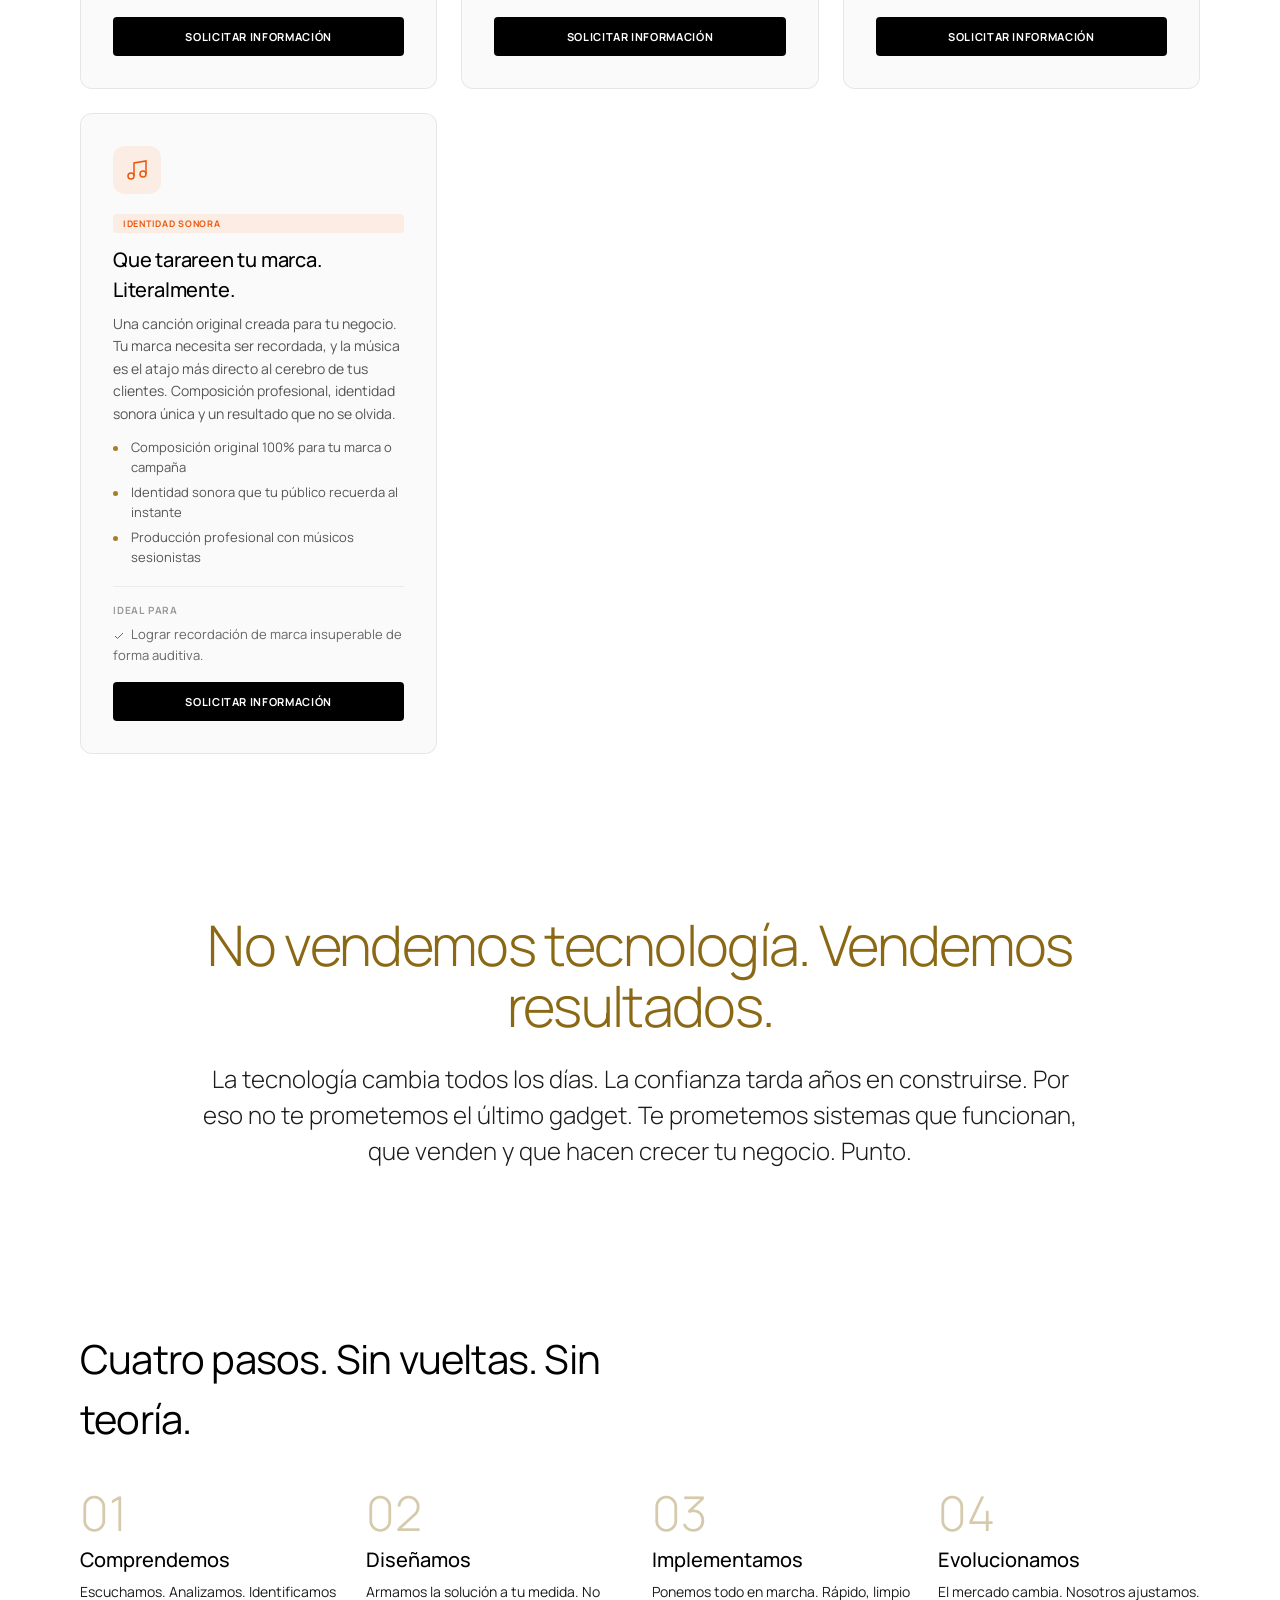
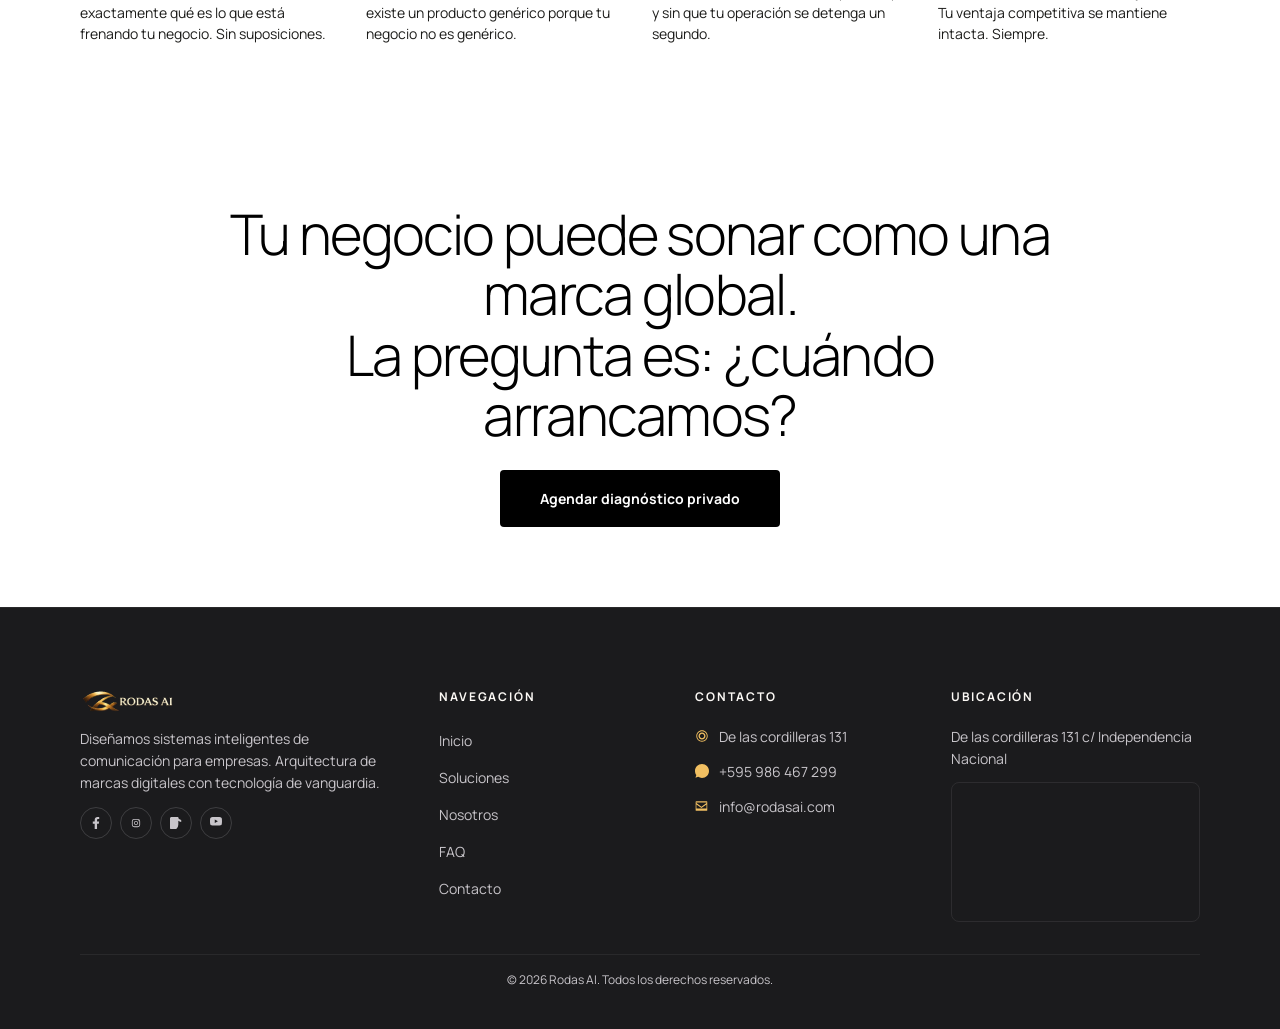
==== commit 7793fddc: "fix: center and constrain servicios header paragraph width" ====
--- a/index.html
+++ b/index.html
@@ -536,7 +536,8 @@
         .servicios-rai .servicios-header p {
             font-size: 18px;
             color: #1c1c1a;
-            margin-top: 12px;
+            margin: 12px auto 0;
+            max-width: 600px;
         }
         .servicios-rai .servicios-header .srv-link {
             display: inline-block;
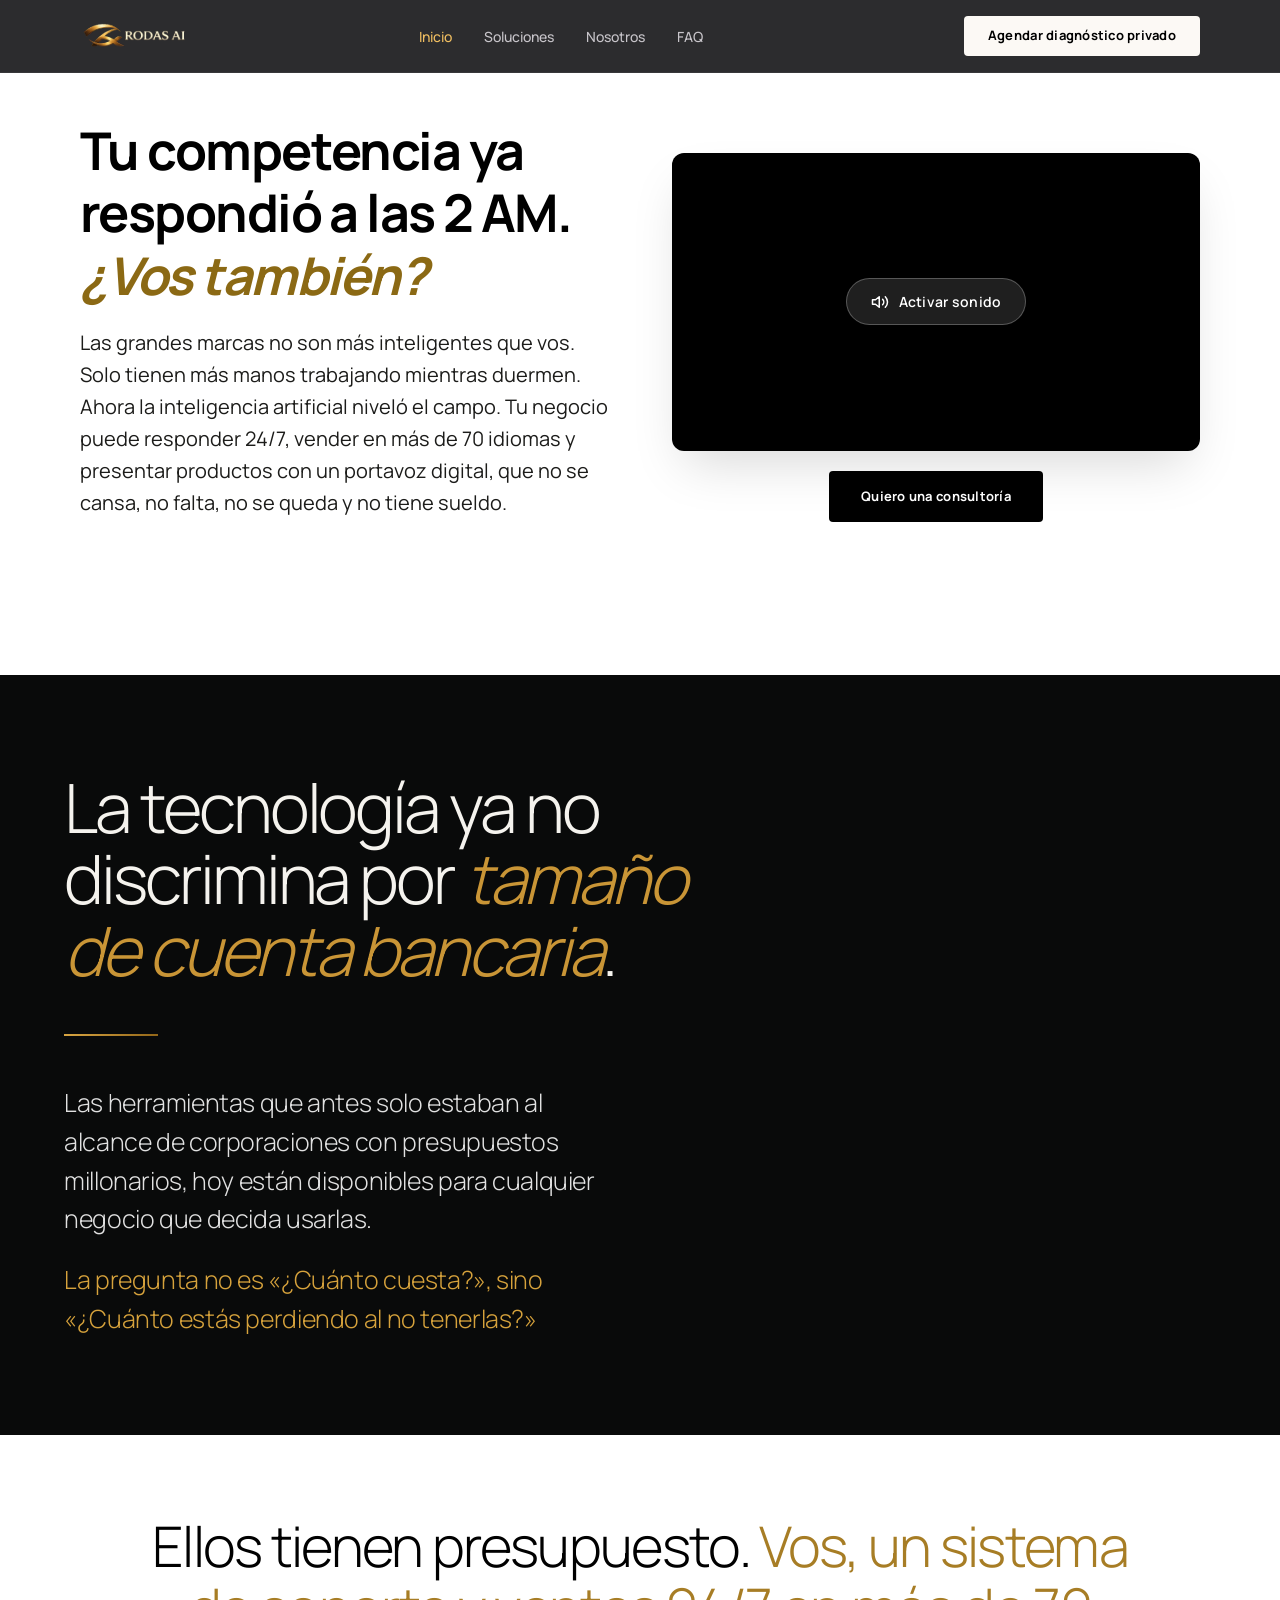
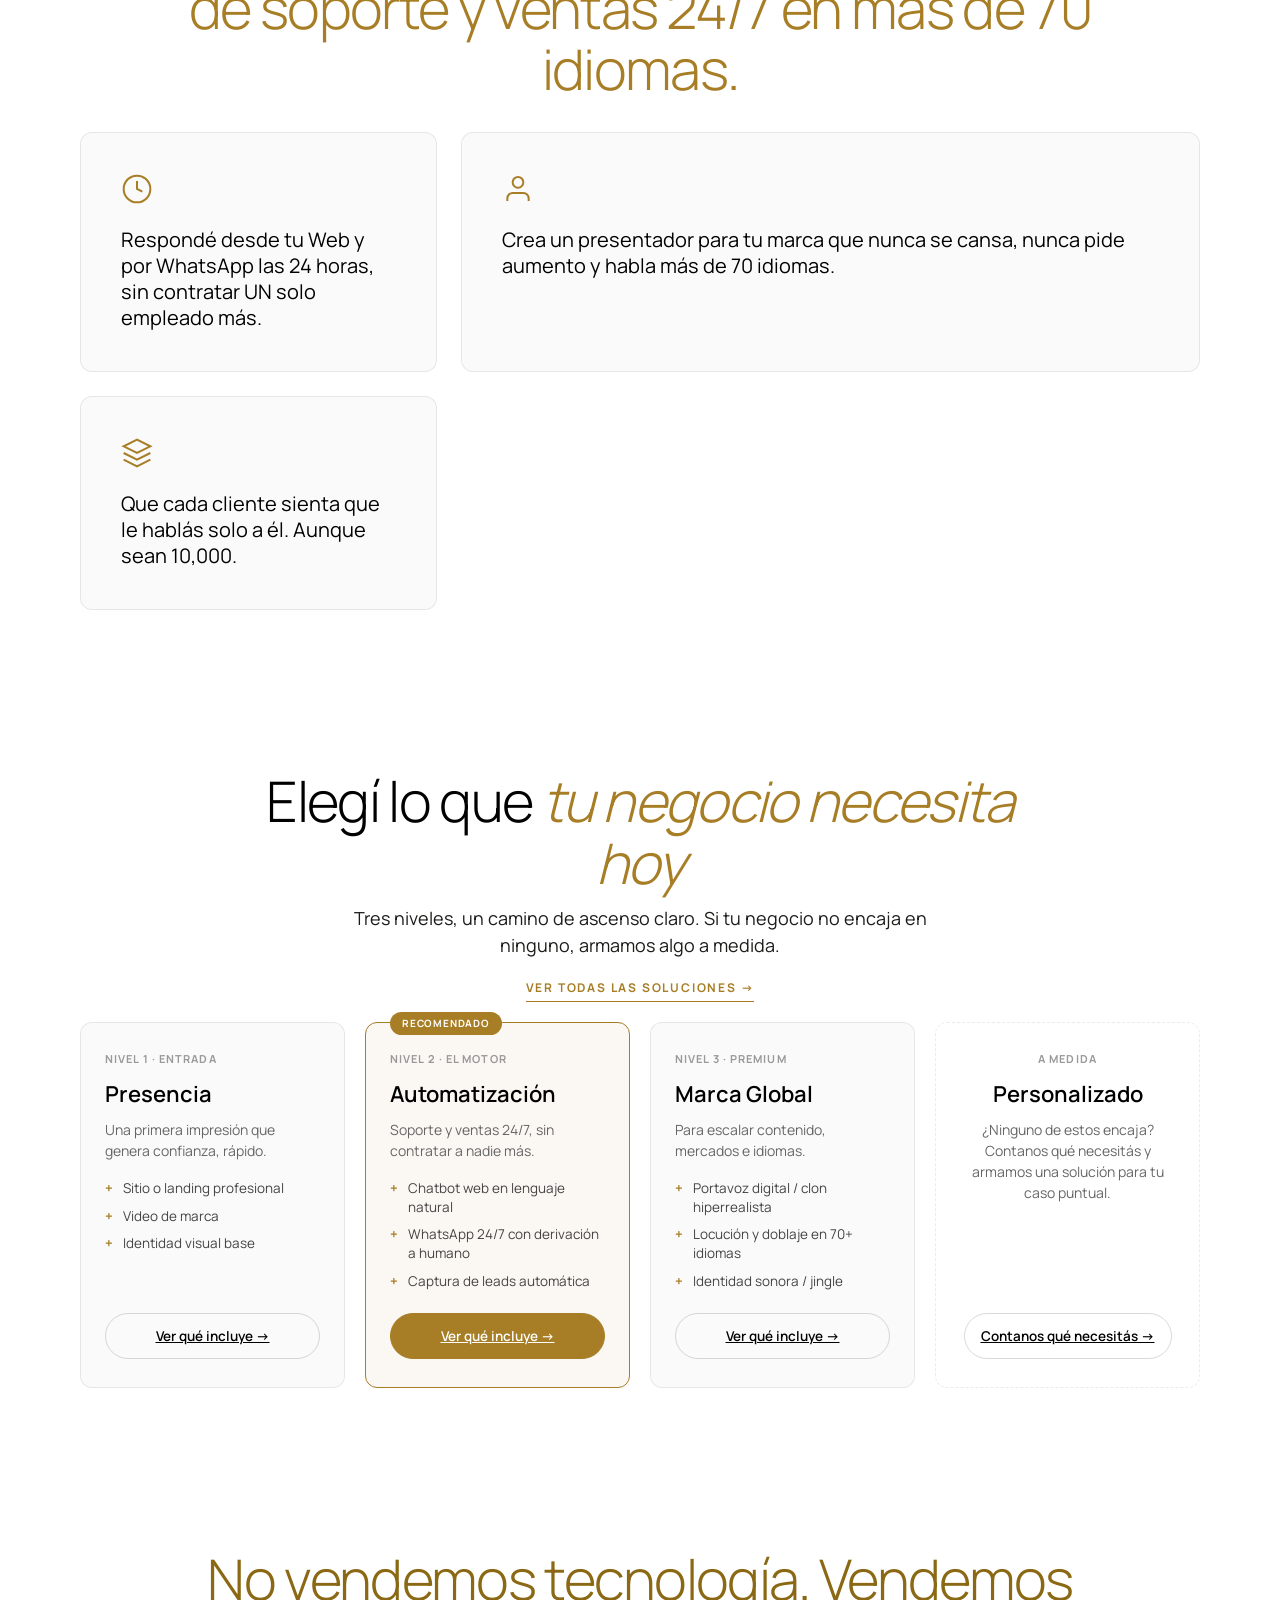
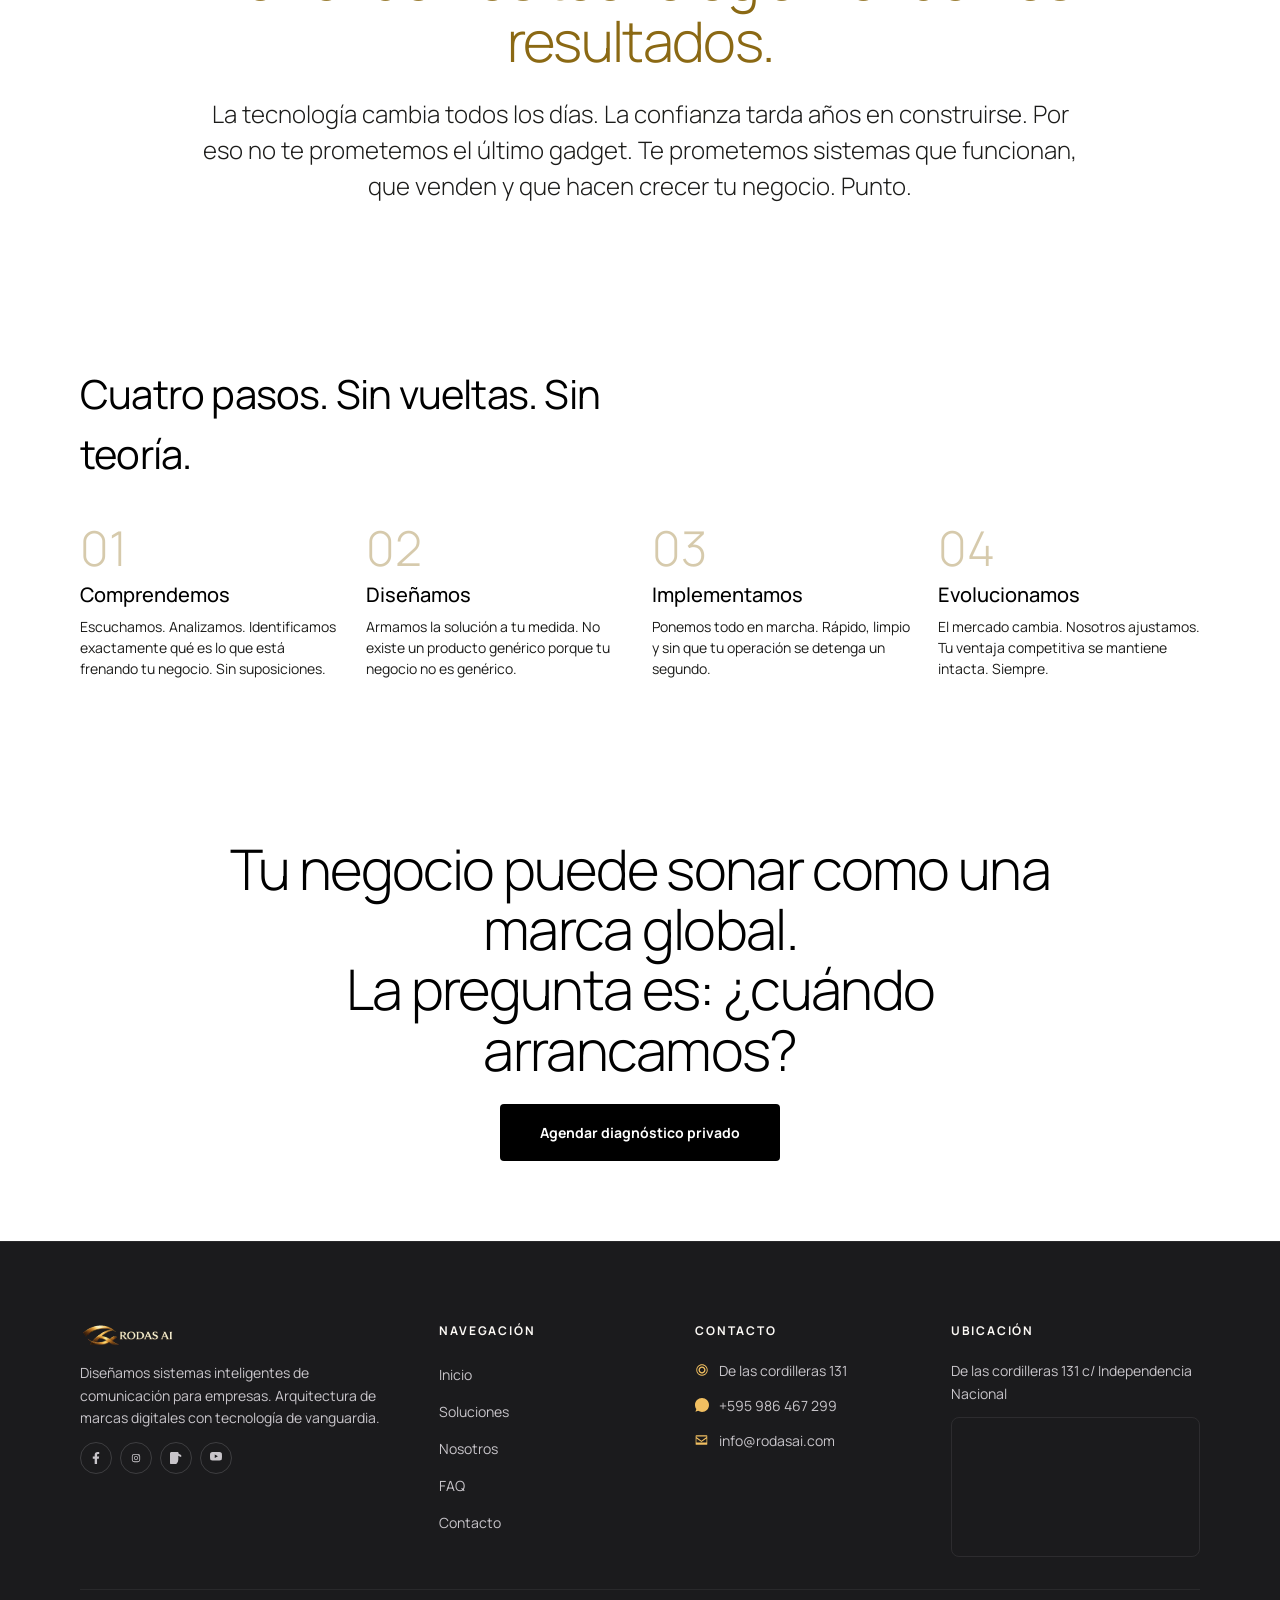
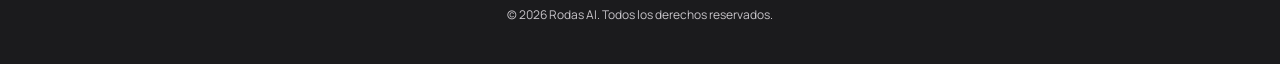
==== commit 7b8c17fa: "copy: reduce idioma repetition, restructure services into 3 packages - Home: trim "70+ idiomas" repe" ====
--- a/index.html
+++ b/index.html
@@ -650,13 +650,13 @@
         }
         .servicio-card .srv-badge {
             display: inline-block;
-            padding: 3px 10px;
+            padding: 5px 12px;
             border-radius: 4px;
-            font-size: 9px;
+            font-size: 12px;
             font-weight: 700;
             text-transform: uppercase;
-            letter-spacing: 0.08em;
-            margin-bottom: 12px;
+            letter-spacing: 0.06em;
+            margin-bottom: 14px;
         }
         .servicio-card h3 {
             font-family: var(--font-display);
@@ -1275,6 +1275,120 @@
             border-radius: 50%;
             background: var(--on-tertiary-container);
         }
+    
+        /* PACKAGES */
+        .pkgs-grid {
+            display: grid;
+            grid-template-columns: repeat(4, 1fr);
+            gap: 20px;
+            margin-top: 20px;
+        }
+        .pkg-card {
+            background: rgba(0,0,0,0.02);
+            border: 1px solid rgba(0,0,0,0.08);
+            border-radius: var(--radius-xl);
+            padding: 28px 24px;
+            display: flex;
+            flex-direction: column;
+            transition: var(--transition);
+            position: relative;
+        }
+        .pkg-card:hover {
+            border-color: var(--on-tertiary-container);
+            box-shadow: 0 8px 30px rgba(139,105,20,0.08);
+        }
+        .pkg-card.pkg-core {
+            border-color: var(--on-tertiary-container);
+            background: rgba(167,125,37,0.05);
+        }
+        .pkg-badge {
+            position: absolute;
+            top: -11px;
+            left: 24px;
+            background: var(--on-tertiary-container);
+            color: #fff;
+            font-family: var(--font-display);
+            font-size: 10px;
+            font-weight: 700;
+            letter-spacing: 0.08em;
+            text-transform: uppercase;
+            padding: 4px 12px;
+            border-radius: 20px;
+        }
+        .pkg-card .pkg-tier {
+            font-size: 11px;
+            font-weight: 700;
+            letter-spacing: 0.1em;
+            text-transform: uppercase;
+            color: #999;
+            margin-bottom: 10px;
+        }
+        .pkg-card h3 {
+            font-family: var(--font-display);
+            font-size: 22px;
+            font-weight: 600;
+            color: var(--primary);
+            margin-bottom: 8px;
+        }
+        .pkg-card .pkg-role {
+            font-size: 14px;
+            color: #666;
+            line-height: 1.5;
+            margin-bottom: 18px;
+        }
+        .pkg-list {
+            list-style: none;
+            display: flex;
+            flex-direction: column;
+            gap: 9px;
+            margin-bottom: 22px;
+            flex-grow: 1;
+        }
+        .pkg-list li {
+            font-size: 13.5px;
+            color: #444;
+            padding-left: 18px;
+            position: relative;
+            line-height: 1.4;
+        }
+        .pkg-list li::before {
+            content: '+';
+            position: absolute;
+            left: 0;
+            color: var(--on-tertiary-container);
+            font-weight: 700;
+        }
+        .pkg-cta {
+            display: block;
+            text-align: center;
+            padding: 12px 16px;
+            border-radius: 999px;
+            border: 1px solid rgba(0,0,0,0.15);
+            font-size: 13.5px;
+            font-weight: 600;
+            color: var(--primary);
+            transition: var(--transition);
+            margin-top: auto;
+        }
+        .pkg-cta:hover { text-decoration: none; border-color: var(--on-tertiary-container); }
+        .pkg-card.pkg-core .pkg-cta {
+            background: var(--on-tertiary-container);
+            border-color: var(--on-tertiary-container);
+            color: #fff;
+        }
+        .pkg-card.pkg-custom {
+            border-style: dashed;
+            align-items: center;
+            text-align: center;
+            justify-content: center;
+            background: transparent;
+        }
+        @media (max-width: 1024px) {
+            .pkgs-grid { grid-template-columns: 1fr 1fr; }
+        }
+        @media (max-width: 600px) {
+            .pkgs-grid { grid-template-columns: 1fr; }
+        }
     </style>
 </head>
 <body>
@@ -1349,14 +1463,14 @@
     <section class="bento-rai">
         <div class="bento-inner">
         <div class="bento-header fade-in">
-            <h2>Ellos tienen presupuesto. <span class="accent">Vos, una empresa que brinda soporte y vende en m&aacute;s de 70 idiomas.</span></h2>
+            <h2>Ellos tienen presupuesto. <span class="accent">Vos, un sistema de soporte y ventas 24/7 en más de 70 idiomas.</span></h2>
         </div>
         <div class="bento-grid">
             <div class="bento-card fade-in">
                 <span class="bento-icon">
                     <svg width="32" height="32" viewBox="0 0 24 24" fill="none" stroke="currentColor" stroke-width="1.5"><circle cx="12" cy="12" r="10"/><path d="M12 6v6l4 2"/></svg>
                 </span>
-                <p>Respond&eacute; desde tu Web y por WhatsApp las 24 horas en m&aacute;s de 70 idiomas, sin contratar UN solo empleado m&aacute;s.</p>
+                <p>Respond&eacute; desde tu Web y por WhatsApp las 24 horas, sin contratar UN solo empleado m&aacute;s.</p>
             </div>
             <div class="bento-card col-span-2 fade-in">
                 <span class="bento-icon">
@@ -1379,254 +1493,58 @@
     <section class="servicios-rai" id="servicios">
         <div class="servicios-inner">
             <div class="servicios-header fade-in">
-                <h2>Eleg&iacute; lo que <span class="accent">tu negocio necesita hoy</span></h2>
-                <p>La tecnolog&iacute;a no cambia un negocio. Los resultados s&iacute;. Por eso cada soluci&oacute;n que desarrollamos tiene un &uacute;nico objetivo: generar un impacto real en tu empresa.</p>
+                <h2>Elegí lo que <span class="accent">tu negocio necesita hoy</span></h2>
+                <p>Tres niveles, un camino de ascenso claro. Si tu negocio no encaja en ninguno, armamos algo a medida.</p>
                 <a href="servicios.html" class="srv-link">Ver todas las soluciones &rarr;</a>
             </div>
 
-            <div class="srv-filters fade-in" id="srvFilters">
-                <button class="active" data-cat="todos">Todos</button>
-                <button data-cat="conversacional">IA Conversacional</button>
-                <button data-cat="identidad">Identidad de Marca</button>
-                <button data-cat="sitios">Sitios Web & Captación</button>
-                <button data-cat="audiovisual">Audio, Video & Jingles</button>
-            </div>
-
-            <div class="srv-search fade-in">
-                <svg viewBox="0 0 24 24" fill="none" stroke="currentColor" stroke-width="2"><circle cx="11" cy="11" r="8"/><line x1="21" y1="21" x2="16.65" y2="16.65"/></svg>
-                <input type="text" id="srvSearch" oninput="filtrarServicios()" placeholder="¿Qué solución necesitas?">
-            </div>
-
-            <div class="servicios-grid fade-in" id="srvGrid">
-
-                <div class="servicio-card" data-cat="conversacional">
-                    <div class="srv-icon-wrap" style="background:rgba(139,105,20,0.1);color:var(--on-tertiary-container);">
-                        <svg viewBox="0 0 24 24" fill="none" stroke="currentColor" stroke-width="1.5"><path d="M21 15a2 2 0 0 1-2 2H7l-4 4V5a2 2 0 0 1 2-2h14a2 2 0 0 1 2 2z"/></svg>
-                    </div>
-                    <span class="srv-badge" style="background:rgba(139,105,20,0.1);color:var(--on-tertiary-container);">Soporte Web 24/7</span>
-                    <h3>Un Chatbot en tu web «hablando» con tus clientes en lenguaje natural 24/7</h3>
-                    <p>Un chatbot que atiende las preguntas de tus clientes en tu web, conversa de forma natural, responde en 70+ idiomas y —cuando hace falta— deriva el caso a una persona. Todo mientras vos atendés lo que realmente importa.</p>
-                    <ul class="srv-bullets">
-                        <li>Captur&aacute; leads mientras dorm&iacute;s</li>
-                        <li>Respond&eacute; en 70+ idiomas sin traductor</li>
-                        <li>Derivación inteligente a humano cuando corresponde</li>
+            <div class="pkgs-grid fade-in">
+                <div class="pkg-card">
+                    <span class="pkg-tier">Nivel 1 · Entrada</span>
+                    <h3>Presencia</h3>
+                    <p class="pkg-role">Una primera impresión que genera confianza, rápido.</p>
+                    <ul class="pkg-list">
+                        <li>Sitio o landing profesional</li>
+                        <li>Video de marca</li>
+                        <li>Identidad visual base</li>
                     </ul>
-                    <div class="srv-ideal">
-                        <span>Ideal para</span>
-                        <p><svg viewBox="0 0 24 24" fill="none" stroke="currentColor" stroke-width="2"><polyline points="20 6 9 17 4 12"/></svg>Integración inmediata en cualquier CMS o web HTML.</p>
-                    </div>
-                    <button class="srv-cta" onclick="abrirModal('Chatbot Conversacional Inteligente','Atención de consultas web automáticas en más de 70 idiomas con derivación humana')">Solicitar Información</button>
+                    <a href="servicios.html#servicios" class="pkg-cta">Ver qué incluye →</a>
                 </div>
 
-                <div class="servicio-card" data-cat="conversacional">
-                    <div class="srv-icon-wrap" style="background:rgba(16,185,129,0.1);color:#059669;">
-                        <svg viewBox="0 0 24 24" fill="currentColor"><path d="M17.472 14.382c-.297-.149-1.758-.867-2.03-.967-.273-.099-.471-.148-.67.15-.197.297-.767.966-.94 1.164-.173.199-.347.223-.644.075-.297-.15-1.255-.463-2.39-.875-1.134-.412-2.013-.848-2.657-1.332-.621-.466-.77-.765-.86-.985-.088-.22-.01-.34.194-.54.193-.19.418-.404.567-.574.15-.17.18-.304.27-.507.09-.203.045-.38-.023-.532-.067-.152-.668-1.612-.916-2.207-.242-.579-.487-.5-.668-.51-.173-.008-.371-.01-.57-.01-.198 0-.52.074-.792.372-.272.297-1.04 1.016-1.04 2.479 0 1.462 1.065 2.875 1.213 3.074.149.198 2.096 3.2 5.077 4.487.709.306 1.262.489 1.694.625.712.227 1.36.195 1.871.118.571-.085 1.758-.719 2.006-1.413.248-.694.248-1.289.173-1.413-.074-.124-.272-.198-.57-.347m-5.421 7.403h-.004a9.87 9.87 0 01-5.031-1.378l-.361-.214-3.741.982.998-3.648-.235-.374a9.86 9.86 0 01-1.51-5.26c.001-5.45 4.436-9.884 9.888-9.884 2.64 0 5.122 1.03 6.988 2.898a9.825 9.825 0 012.893 6.994c-.003 5.45-4.437 9.884-9.885 9.884m8.413-18.297A11.815 11.815 0 0012.05 0C5.495 0 .16 5.335.157 11.892c0 2.096.547 4.142 1.588 5.945L.057 24l6.305-1.654a11.882 11.882 0 005.683 1.448h.005c6.554 0 11.89-5.335 11.893-11.893a11.821 11.821 0 00-3.48-8.413z"/></svg>
-                    </div>
-                    <span class="srv-badge" style="background:rgba(16,185,129,0.1);color:#059669;">Automatización Móvil</span>
-                    <h3>Tu WhatsApp trabajando 24 horas. Sin que muevas un dedo.</h3>
-                    <p>Un asistente que entiende lo que tus clientes preguntan, les responde al instante y solo te molesta cuando realmente necesita intervención humana. En 70+ idiomas. Por WhatsApp. Mientras vos viv&iacute;s tu vida.</p>
-                    <ul class="srv-bullets">
-                        <li>Automatiz&aacute; todas las consultas repetitivas</li>
-                        <li>Vend&eacute; en 70+ idiomas desde tu celular</li>
-                        <li>Intervención humana solo cuando es necesaria</li>
+                <div class="pkg-card pkg-core">
+                    <span class="pkg-badge">Recomendado</span>
+                    <span class="pkg-tier">Nivel 2 · El motor</span>
+                    <h3>Automatización</h3>
+                    <p class="pkg-role">Soporte y ventas 24/7, sin contratar a nadie más.</p>
+                    <ul class="pkg-list">
+                        <li>Chatbot web en lenguaje natural</li>
+                        <li>WhatsApp 24/7 con derivación a humano</li>
+                        <li>Captura de leads automática</li>
                     </ul>
-                    <div class="srv-ideal">
-                        <span>Ideal para</span>
-                        <p><svg viewBox="0 0 24 24" fill="none" stroke="currentColor" stroke-width="2"><polyline points="20 6 9 17 4 12"/></svg>Negocios de alta demanda, e-commerce y agencias.</p>
-                    </div>
-                    <button class="srv-cta" onclick="abrirModal('WhatsApp Conversacional Inteligente','Automatización conversacional inteligente por WhatsApp 24/7 en más de 70 idiomas')">Solicitar Información</button>
+                    <a href="servicios.html?filtro=conversacional#servicios" class="pkg-cta">Ver qué incluye →</a>
                 </div>
 
-                <div class="servicio-card" data-cat="identidad">
-                    <div class="srv-icon-wrap" style="background:rgba(139,92,246,0.1);color:#7c3aed;">
-                        <svg viewBox="0 0 24 24" fill="none" stroke="currentColor" stroke-width="1.5"><path d="M20 21v-2a4 4 0 0 0-4-4H8a4 4 0 0 0-4 4v2"/><circle cx="12" cy="7" r="4"/></svg>
-                    </div>
-                    <span class="srv-badge" style="background:rgba(139,92,246,0.1);color:#7c3aed;">Portavoz Virtual</span>
-                    <h3>Un presentador para tu marca que nunca falla, nunca se queja y habla 70 idiomas.</h3>
-                    <p>Un portavoz digital con personalidad propia que presenta tus productos, explica tus servicios y comunica tu mensaje. Sin honorarios, sin horarios, sin egos. Disponible 24/7 en 70+ idiomas.</p>
-                    <ul class="srv-bullets">
-                        <li>Identidad visual &uacute;nica para tu marca</li>
-                        <li>Presentaciones en 70+ idiomas autom&aacute;ticamente</li>
-                        <li>Disponible siempre para cat&aacute;logos y capacitaciones</li>
+                <div class="pkg-card">
+                    <span class="pkg-tier">Nivel 3 · Premium</span>
+                    <h3>Marca Global</h3>
+                    <p class="pkg-role">Para escalar contenido, mercados e idiomas.</p>
+                    <ul class="pkg-list">
+                        <li>Portavoz digital / clon hiperrealista</li>
+                        <li>Locución y doblaje en 70+ idiomas</li>
+                        <li>Identidad sonora / jingle</li>
                     </ul>
-                    <div class="srv-ideal">
-                        <span>Ideal para</span>
-                        <p><svg viewBox="0 0 24 24" fill="none" stroke="currentColor" stroke-width="2"><polyline points="20 6 9 17 4 12"/></svg>Videos de inducción, capacitaciones y catálogo de ventas.</p>
-                    </div>
-                    <button class="srv-cta" onclick="abrirModal('Embajador Digital','Portavoz virtual con identidad propia para la difusión de catálogo multilingüe')">Solicitar Información</button>
+                    <a href="servicios.html#servicios" class="pkg-cta">Ver qué incluye →</a>
                 </div>
 
-                <div class="servicio-card" data-cat="identidad">
-                    <div class="srv-icon-wrap" style="background:rgba(99,102,241,0.1);color:#6366f1;">
-                        <svg viewBox="0 0 24 24" fill="none" stroke="currentColor" stroke-width="1.5"><path d="M20 21v-2a4 4 0 0 0-4-4H8a4 4 0 0 0-4 4v2"/><circle cx="12" cy="7" r="4"/></svg>
-                    </div>
-                    <span class="srv-badge" style="background:rgba(99,102,241,0.1);color:#6366f1;">Hiperrealismo Generativo</span>
-                    <h3>Una copia digital de vos que trabaja mientras vos descans&aacute;s.</h3>
-                    <p>Tu imagen, tu voz, tu forma de comunicar — en una versión digital que crea contenido audiovisual en 70+ idiomas mientras vos hacés otras cosas. No es un avatar genérico. Sos vos.</p>
-                    <ul class="srv-bullets">
-                        <li>Tu imagen y voz clonadas con precisi&oacute;n</li>
-                        <li>Cre&aacute; contenido en 70+ idiomas sin esfuerzo</li>
-                        <li>Escal&aacute; tu presencia sin escalar tu tiempo</li>
-                    </ul>
-                    <div class="srv-ideal">
-                        <span>Ideal para</span>
-                        <p><svg viewBox="0 0 24 24" fill="none" stroke="currentColor" stroke-width="2"><polyline points="20 6 9 17 4 12"/></svg>Creadores de contenido, directores ejecutivos y mentores.</p>
-                    </div>
-                    <button class="srv-cta" onclick="abrirModal('Tu Clon Digital','Creación de un clon digital hiperrealista con tu propia voz e imagen')">Solicitar Información</button>
+                <div class="pkg-card pkg-custom">
+                    <span class="pkg-tier">A medida</span>
+                    <h3>Personalizado</h3>
+                    <p class="pkg-role">¿Ninguno de estos encaja? Contanos qué necesitás y armamos una solución para tu caso puntual.</p>
+                    <a href="https://wa.me/595986467299?text=Quiero%20una%20soluci%C3%B3n%20personalizada" class="pkg-cta" target="_blank">Contanos qué necesitás →</a>
                 </div>
-
-                <div class="servicio-card" data-cat="sitios">
-                    <div class="srv-icon-wrap" style="background:rgba(59,130,246,0.1);color:#3b82f6;">
-                        <svg viewBox="0 0 24 24" fill="none" stroke="currentColor" stroke-width="1.5"><rect x="2" y="3" width="20" height="14" rx="2" ry="2"/><path d="M8 21h8"/><path d="M12 17v4"/></svg>
-                    </div>
-                    <span class="srv-badge" style="background:rgba(59,130,246,0.1);color:#3b82f6;">Infraestructura Corporativa</span>
-                    <h3>Tu negocio merece una p&aacute;gina que se vea tan bien como tus mejores clientes.</h3>
-                    <p>Un sitio dise&ntilde;ado para transmitir confianza desde el primer milisegundo. R&aacute;pido, hermoso, optimizado para Google y construido para convertir visitantes en clientes. Sin plantillas gen&eacute;ricas. Sin rodeos.</p>
-                    <ul class="srv-bullets">
-                        <li>Dise&ntilde;o premium que construye confianza al instante</li>
-                        <li>Optimizado para aparecer en Google desde el d&iacute;a 1</li>
-                        <li>Experiencia que convierte, no solo que "se ve bonito"</li>
-                    </ul>
-                    <div class="srv-ideal">
-                        <span>Ideal para</span>
-                        <p><svg viewBox="0 0 24 24" fill="none" stroke="currentColor" stroke-width="2"><polyline points="20 6 9 17 4 12"/></svg>Empresas en crecimiento que necesitan una sólida imagen digital.</p>
-                    </div>
-                    <button class="srv-cta" onclick="abrirModal('Sitio Web Profesional','Desarrollo de sitio web corporativo optimizado para posicionamiento y confianza')">Solicitar Información</button>
-                </div>
-
-                <div class="servicio-card" data-cat="sitios">
-                    <div class="srv-icon-wrap" style="background:rgba(6,182,212,0.1);color:#0891b2;">
-                        <svg viewBox="0 0 24 24" fill="none" stroke="currentColor" stroke-width="1.5"><path d="M12 20h9"/><path d="M16.5 3.5a2.121 2.121 0 0 1 3 3L7 19l-4 1 1-4L16.5 3.5z"/></svg>
-                    </div>
-                    <span class="srv-badge" style="background:rgba(6,182,212,0.1);color:#0891b2;">Conversión & Leads</span>
-                    <h3>Convert&iacute; clics en clientes. Sin p&aacute;ginas que "casi convencen".</h3>
-                    <p>Landing pages dise&ntilde;adas con un solo objetivo: que el visitante haga clic donde vos quer&eacute;s. Copia persuasiva, diseño que guía la mirada y optimización obsesiva por la conversión. Tus campañas de Google y redes merecen una p&aacute;gina que cierre.</p>
-                    <ul class="srv-bullets">
-                        <li>Copywriting persuasivo + diseño de alto conversion rate</li>
-                        <li>Optimizadas para campañas de Google y redes sociales</li>
-                        <li>Velocidad de carga y experiencia mobile impecable</li>
-                    </ul>
-                    <div class="srv-ideal">
-                        <span>Ideal para</span>
-                        <p><svg viewBox="0 0 24 24" fill="none" stroke="currentColor" stroke-width="2"><polyline points="20 6 9 17 4 12"/></svg>Campañas publicitarias dirigidas en Google o Redes Sociales.</p>
-                    </div>
-                    <button class="srv-cta" onclick="abrirModal('Páginas de Captación','Diseño de Landing Pages de alta conversión para adquisición de clientes')">Solicitar Información</button>
-                </div>
-
-                <div class="servicio-card" data-cat="audiovisual">
-                    <div class="srv-icon-wrap" style="background:rgba(239,68,68,0.1);color:#dc2626;">
-                        <svg viewBox="0 0 24 24" fill="none" stroke="currentColor" stroke-width="1.5"><circle cx="12" cy="12" r="10"/><polygon points="10 8 16 12 10 16 10 8"/></svg>
-                    </div>
-                    <span class="srv-badge" style="background:rgba(239,68,68,0.1);color:#dc2626;">Multimedia</span>
-                    <h3>En los primeros 3 segundos decid&iacute;s si te miran o te ignoran.</h3>
-                    <p>Videos profesionales con narrativa persuasiva, producción de alto nivel y un &uacute;nico objetivo: que tu marca sea imposible de ignorar. Cada plano, cada palabra, cada segundo est&aacute; dise&ntilde;ado para vender.</p>
-                    <ul class="srv-bullets">
-                        <li>Producción estrat&eacute;gica con foco en conversión</li>
-                        <li>Formato horizontal y vertical optimizado para cada plataforma</li>
-                        <li>Locución, música y postproducción profesional incluida</li>
-                    </ul>
-                    <div class="srv-ideal">
-                        <span>Ideal para</span>
-                        <p><svg viewBox="0 0 24 24" fill="none" stroke="currentColor" stroke-width="2"><polyline points="20 6 9 17 4 12"/></svg>Campañas corporativas, reels de impacto y lanzamientos.</p>
-                    </div>
-                    <button class="srv-cta" onclick="abrirModal('Videos Profesionales','Producción y edición estratégica de videos para marca o productos')">Solicitar Información</button>
-                </div>
-
-                <div class="servicio-card" data-cat="audiovisual">
-                    <div class="srv-icon-wrap" style="background:rgba(245,158,11,0.1);color:#d97706;">
-                        <svg viewBox="0 0 24 24" fill="none" stroke="currentColor" stroke-width="1.5"><path d="M19 10v2a7 7 0 0 1-14 0v-2"/><line x1="12" y1="19" x2="12" y2="23"/><line x1="8" y1="23" x2="16" y2="23"/></svg>
-                    </div>
-                    <span class="srv-badge" style="background:rgba(245,158,11,0.1);color:#d97706;">Locución Multilingüe</span>
-                    <h3>Tu marca sonando profesional en 70+ idiomas. Sin acento. Sin errores.</h3>
-                    <p>Voces profesionales con calidad broadcast para tus anuncios, videos y presentaciones comerciales. En el idioma que necesites, con la entonación que tu mensaje merece. Sin pasar por Google Translate.</p>
-                    <ul class="srv-bullets">
-                        <li>Locutores profesionales nativos en 70+ idiomas</li>
-                        <li>Calidad broadcast para radio, TV y digital</li>
-                        <li>Gui&oacute;n incluido. Solo aprob&aacute;s y us&aacute;s.</li>
-                    </ul>
-                    <div class="srv-ideal">
-                        <span>Ideal para</span>
-                        <p><svg viewBox="0 0 24 24" fill="none" stroke="currentColor" stroke-width="2"><polyline points="20 6 9 17 4 12"/></svg>Anuncios radiales, spots de TV y videos de capacitación.</p>
-                    </div>
-                    <button class="srv-cta" onclick="abrirModal('Locución Profesional','Servicios de voz en off corporativa y comercial multilingüe')">Solicitar Información</button>
-                </div>
-
-                <div class="servicio-card" data-cat="audiovisual">
-                    <div class="srv-icon-wrap" style="background:rgba(16,185,129,0.1);color:#059669;">
-                        <svg viewBox="0 0 24 24" fill="none" stroke="currentColor" stroke-width="1.5"><circle cx="12" cy="12" r="10"/><path d="M2 12h20"/><path d="M12 2a15.3 15.3 0 0 1 4 10 15.3 15.3 0 0 1-4 10 15.3 15.3 0 0 1-4-10 15.3 15.3 0 0 1 4-10z"/></svg>
-                    </div>
-                    <span class="srv-badge" style="background:rgba(16,185,129,0.1);color:#059669;">Globalización</span>
-                    <h3>Tu contenido cruzando fronteras. Sin perder tu identidad.</h3>
-                    <p>Adaptación completa de tus videos y audios a 70+ idiomas con doblaje profesional y sincronización natural. Tu mensaje llega igual de potente en Paraguay, Japón o Alemania. Porque expandirse no debería significar sonar genérico.</p>
-                    <ul class="srv-bullets">
-                        <li>Traducción, doblaje y sincronización en 70+ idiomas</li>
-                        <li>Conserva la identidad y naturalidad de la voz original</li>
-                        <li>Tu mensaje intacto. Tu alcance, multiplicado.</li>
-                    </ul>
-                    <div class="srv-ideal">
-                        <span>Ideal para</span>
-                        <p><svg viewBox="0 0 24 24" fill="none" stroke="currentColor" stroke-width="2"><polyline points="20 6 9 17 4 12"/></svg>Marcas que planean expandirse a mercados extranjeros.</p>
-                    </div>
-                    <button class="srv-cta" onclick="abrirModal('Traducción de Audio y Video','Doblaje y traducción con sincronización inteligente multilingüe')">Solicitar Información</button>
-                </div>
-
-                <div class="servicio-card" data-cat="audiovisual">
-                    <div class="srv-icon-wrap" style="background:rgba(249,115,22,0.1);color:#ea580c;">
-                        <svg viewBox="0 0 24 24" fill="none" stroke="currentColor" stroke-width="1.5"><path d="M9 18V5l12-2v13"/><circle cx="6" cy="18" r="3"/><circle cx="18" cy="16" r="3"/></svg>
-                    </div>
-                    <span class="srv-badge" style="background:rgba(249,115,22,0.1);color:#ea580c;">Identidad Sonora</span>
-                    <h3>Que tarareen tu marca. Literalmente.</h3>
-                    <p>Una canción original creada para tu negocio. Tu marca necesita ser recordada, y la música es el atajo más directo al cerebro de tus clientes. Composición profesional, identidad sonora única y un resultado que no se olvida.</p>
-                    <ul class="srv-bullets">
-                        <li>Composición original 100% para tu marca o campaña</li>
-                        <li>Identidad sonora que tu p&uacute;blico recuerda al instante</li>
-                        <li>Producción profesional con músicos sesionistas</li>
-                    </ul>
-                    <div class="srv-ideal">
-                        <span>Ideal para</span>
-                        <p><svg viewBox="0 0 24 24" fill="none" stroke="currentColor" stroke-width="2"><polyline points="20 6 9 17 4 12"/></svg>Lograr recordación de marca insuperable de forma auditiva.</p>
-                    </div>
-                    <button class="srv-cta" onclick="abrirModal('Jingles Publicitarios','Creación y composición artística de un jingle publicitario de alto impacto')">Solicitar Información</button>
-                </div>
-
             </div>
         </div>
     </section>
-
-    <!-- MODAL CONTACTO -->
-    <div class="srv-modal" id="srvModal">
-        <div class="modal-box">
-            <div class="modal-head">
-                <button class="modal-close" onclick="cerrarModal()">
-                    <svg width="20" height="20" viewBox="0 0 24 24" fill="none" stroke="currentColor" stroke-width="2"><line x1="18" y1="6" x2="6" y2="18"/><line x1="6" y1="6" x2="18" y2="18"/></svg>
-                </button>
-                <span class="modal-label">Solicitar Servicio</span>
-                <h3 id="modalTitle">Nombre del Servicio</h3>
-                <p id="modalDesc">Descripción del servicio</p>
-            </div>
-            <form class="modal-body" onsubmit="enviarSolicitud(event)">
-                <input type="hidden" id="modalServiceName">
-                <label for="modalName">Nombre Completo o Empresa</label>
-                <input type="text" id="modalName" required placeholder="Ej: Juan Pérez">
-                <div class="modal-row">
-                    <div>
-                        <label for="modalPhone">WhatsApp</label>
-                        <input type="tel" id="modalPhone" required placeholder="0981 123456">
-                    </div>
-                    <div>
-                        <label for="modalEmail">Email</label>
-                        <input type="email" id="modalEmail" placeholder="ejemplo@correo.com">
-                    </div>
-                </div>
-                <label for="modalMsg">Mensaje</label>
-                <textarea id="modalMsg" rows="3" placeholder="Cuéntanos sobre tu negocio..."></textarea>
-                <div class="modal-success" id="modalSuccess">
-                    <svg width="14" height="14" viewBox="0 0 24 24" fill="none" stroke="currentColor" stroke-width="2" style="display:inline;vertical-align:middle;margin-right:6px;"><polyline points="20 6 9 17 4 12"/></svg>¡Solicitud enviada con éxito! Te contactaremos vía WhatsApp.
-                </div>
-                <button type="submit" class="modal-submit">Confirmar y Enviar Solicitud</button>
-            </form>
-        </div>
-    </div>
 
     <!-- FILOSOFIA -->
     <section class="filosofia-rai">
@@ -1802,68 +1720,6 @@
             observer.observe(el);
         });
 
-        // SERVICIOS: filter + search
-        function filtrarServicios() {
-            var cat = document.querySelector('#srvFilters .active');
-            var categoria = cat ? cat.getAttribute('data-cat') : 'todos';
-            var q = (document.getElementById('srvSearch').value || '').toLowerCase();
-            var cards = document.querySelectorAll('#srvGrid .servicio-card');
-            cards.forEach(function(c) {
-                var cCat = c.getAttribute('data-cat');
-                var texto = (c.textContent || '').toLowerCase();
-                var matchCat = categoria === 'todos' || cCat === categoria;
-                var matchQ = q === '' || texto.indexOf(q) !== -1;
-                c.style.display = matchCat && matchQ ? 'flex' : 'none';
-            });
-        }
-        document.querySelectorAll('#srvFilters button').forEach(function(btn) {
-            btn.addEventListener('click', function() {
-                document.querySelectorAll('#srvFilters button').forEach(function(b) { b.classList.remove('active'); });
-                btn.classList.add('active');
-                filtrarServicios();
-            });
-        });
-
-        // MODAL
-        var srvModal = document.getElementById('srvModal');
-        function abrirModal(nombre, desc) {
-            document.getElementById('modalTitle').textContent = nombre;
-            document.getElementById('modalDesc').textContent = desc;
-            document.getElementById('modalServiceName').value = nombre;
-            document.getElementById('modalSuccess').style.display = 'none';
-            document.getElementById('modalName').value = '';
-            document.getElementById('modalPhone').value = '';
-            document.getElementById('modalEmail').value = '';
-            document.getElementById('modalMsg').value = '';
-            srvModal.classList.add('open');
-            document.body.style.overflow = 'hidden';
-        }
-        function cerrarModal() {
-            srvModal.classList.remove('open');
-            document.body.style.overflow = '';
-        }
-        srvModal.addEventListener('click', function(e) {
-            if (e.target === srvModal) cerrarModal();
-        });
-
-        // Submit → WhatsApp
-        function enviarSolicitud(e) {
-            e.preventDefault();
-            var svc = document.getElementById('modalServiceName').value;
-            var nom = document.getElementById('modalName').value.trim();
-            var tel = document.getElementById('modalPhone').value.trim();
-            var email = document.getElementById('modalEmail').value.trim();
-            var msg = document.getElementById('modalMsg').value.trim();
-            var texto = 'Hola Rodas AI,%0A%0A' +
-                'Quiero solicitar información sobre: ' + encodeURIComponent(svc) + '%0A' +
-                'Nombre: ' + encodeURIComponent(nom) + '%0A' +
-                'WhatsApp: ' + encodeURIComponent(tel) +
-                (email ? '%0AEmail: ' + encodeURIComponent(email) : '') +
-                (msg ? '%0A%0AMensaje: ' + encodeURIComponent(msg) : '') +
-                '%0A%0A(Gracias por contactarnos, te responderemos a la brevedad.)';
-            document.getElementById('modalSuccess').style.display = 'block';
-            window.open('https://wa.me/595986467299?text=' + texto, '_blank');
-        }
     </script>
 </body>
 </html>
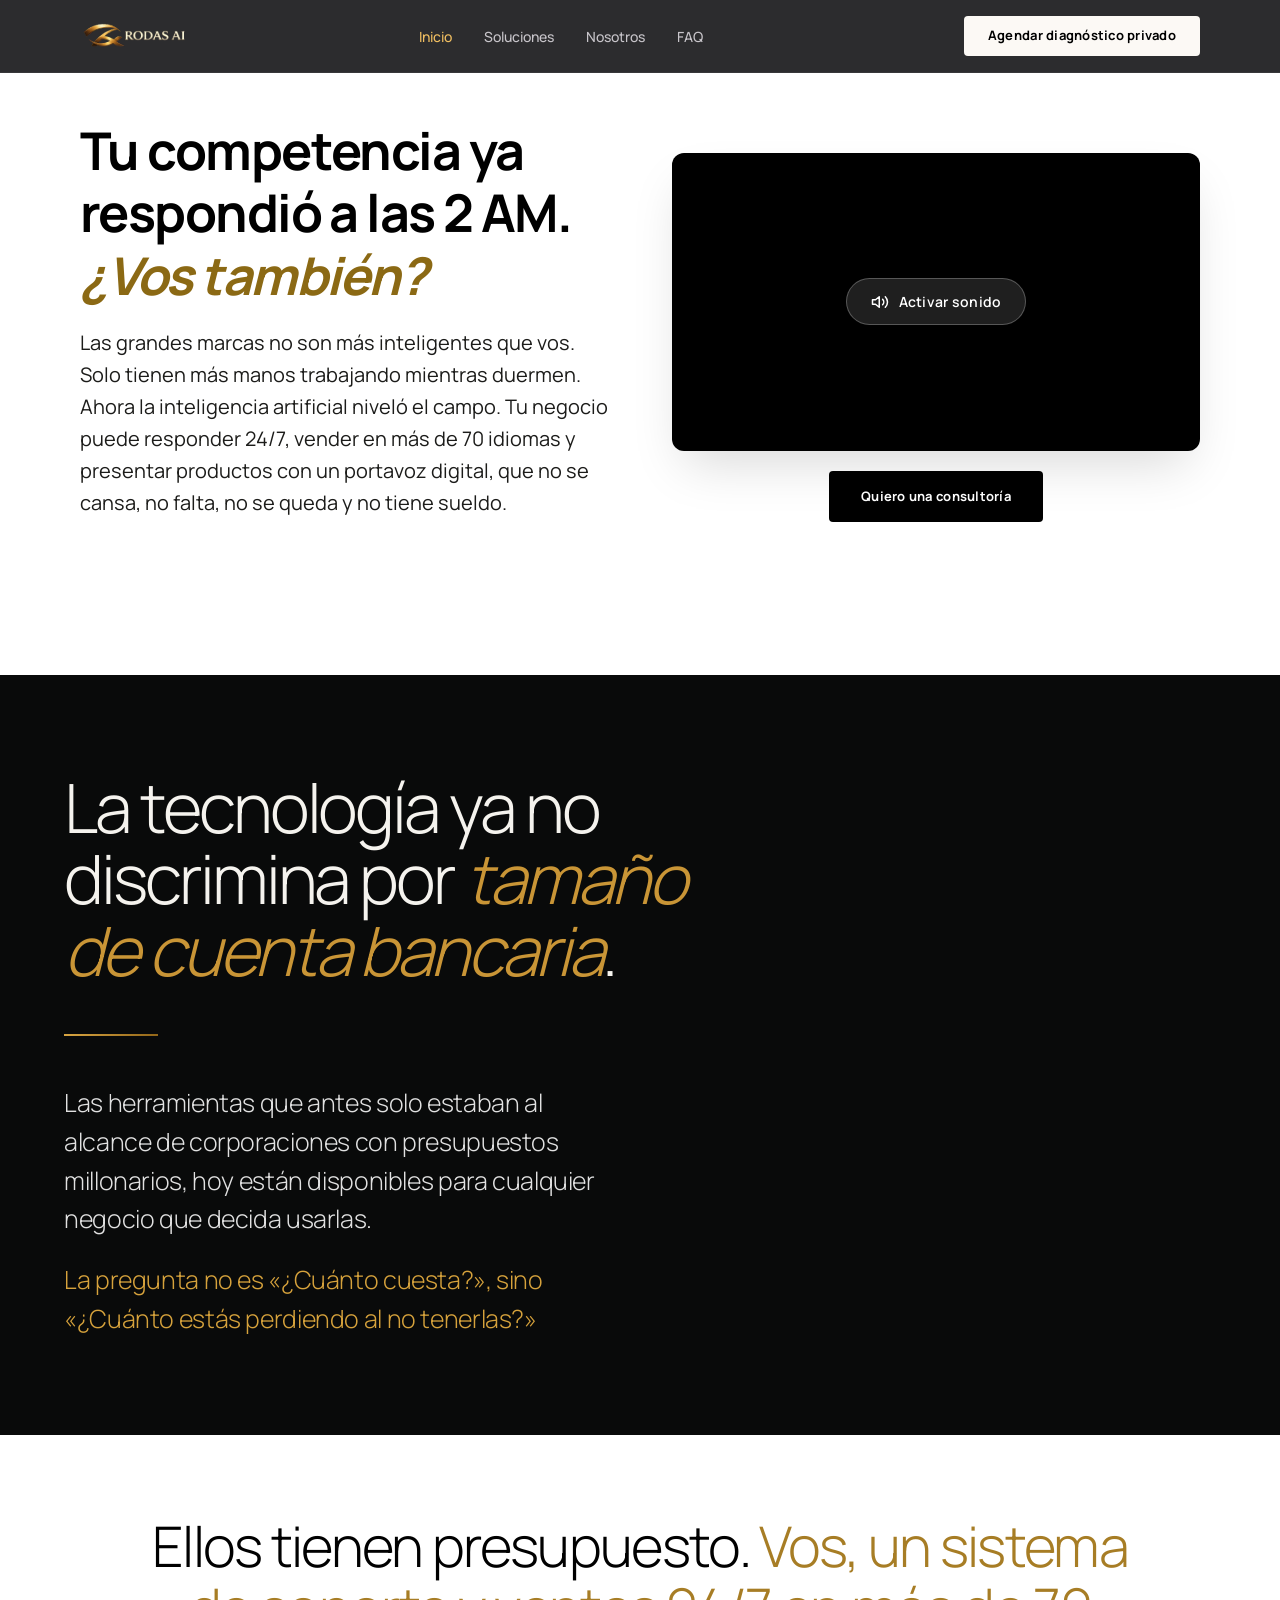
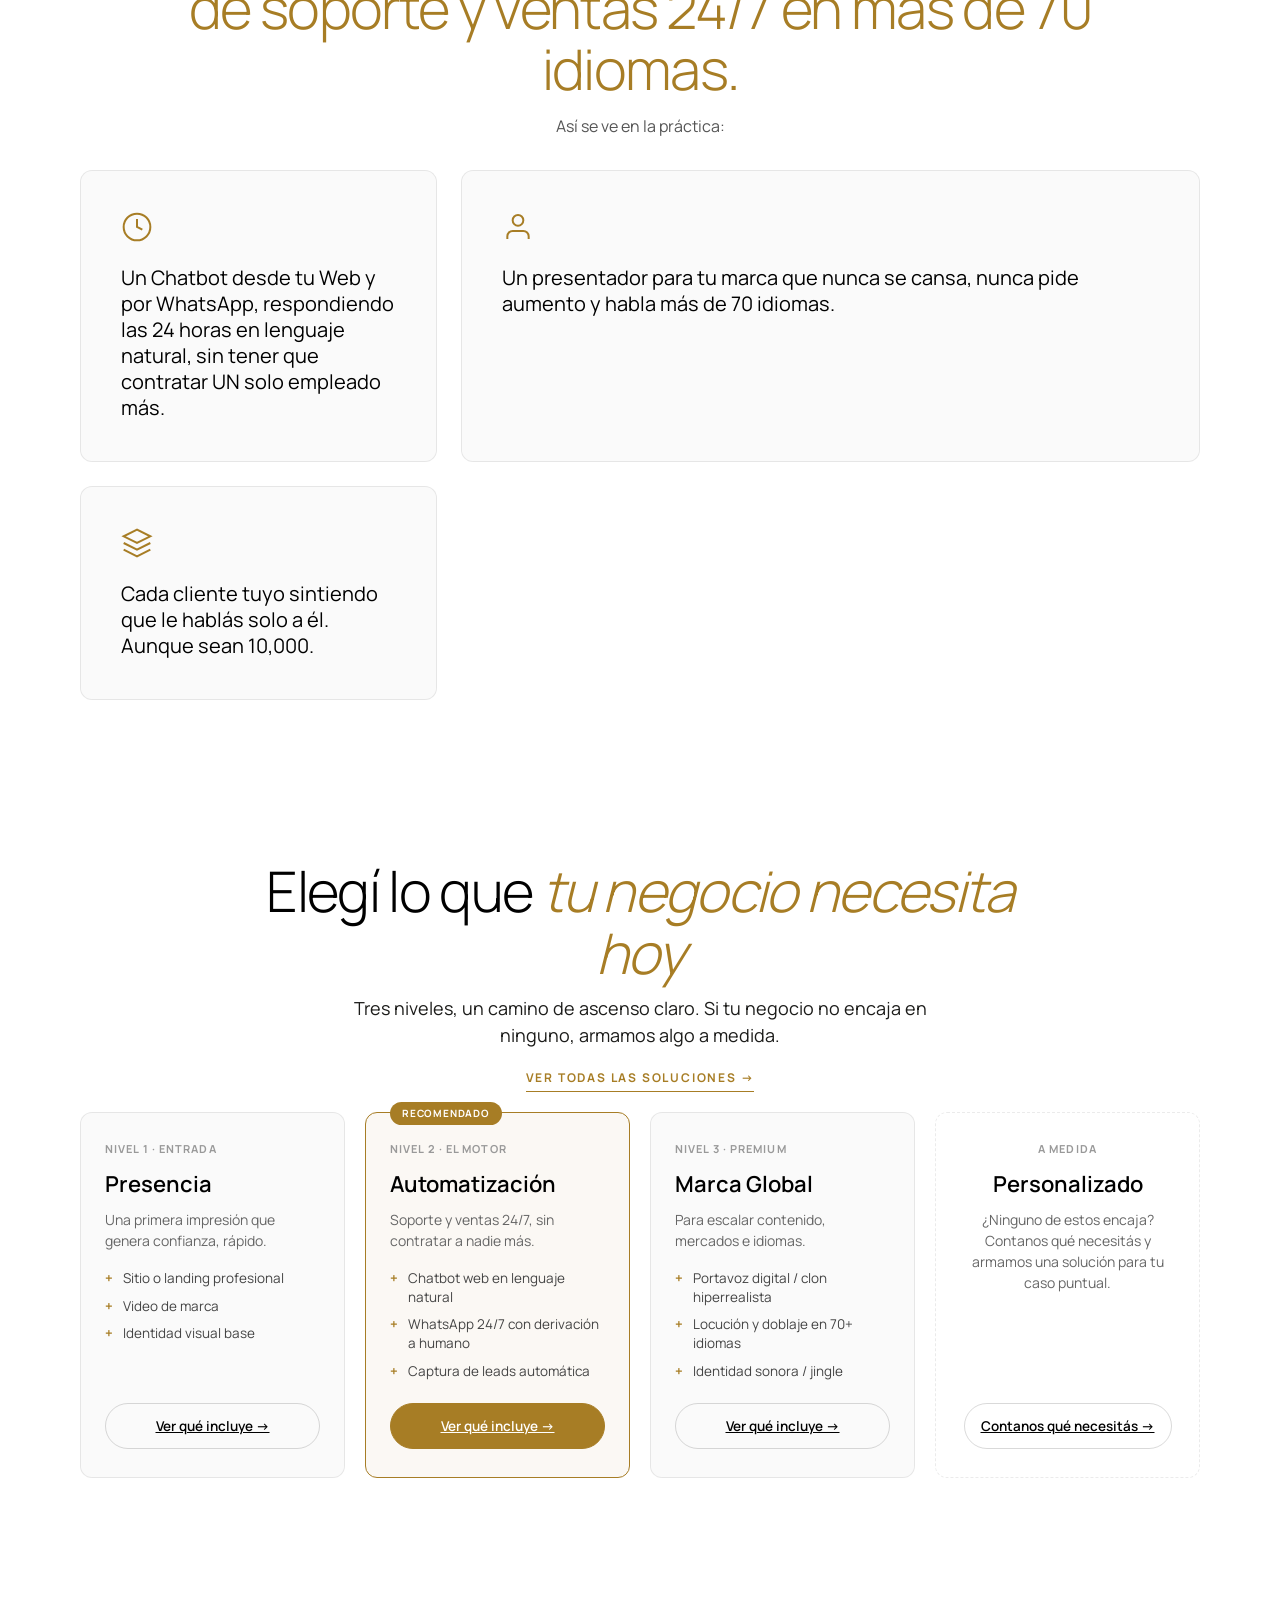
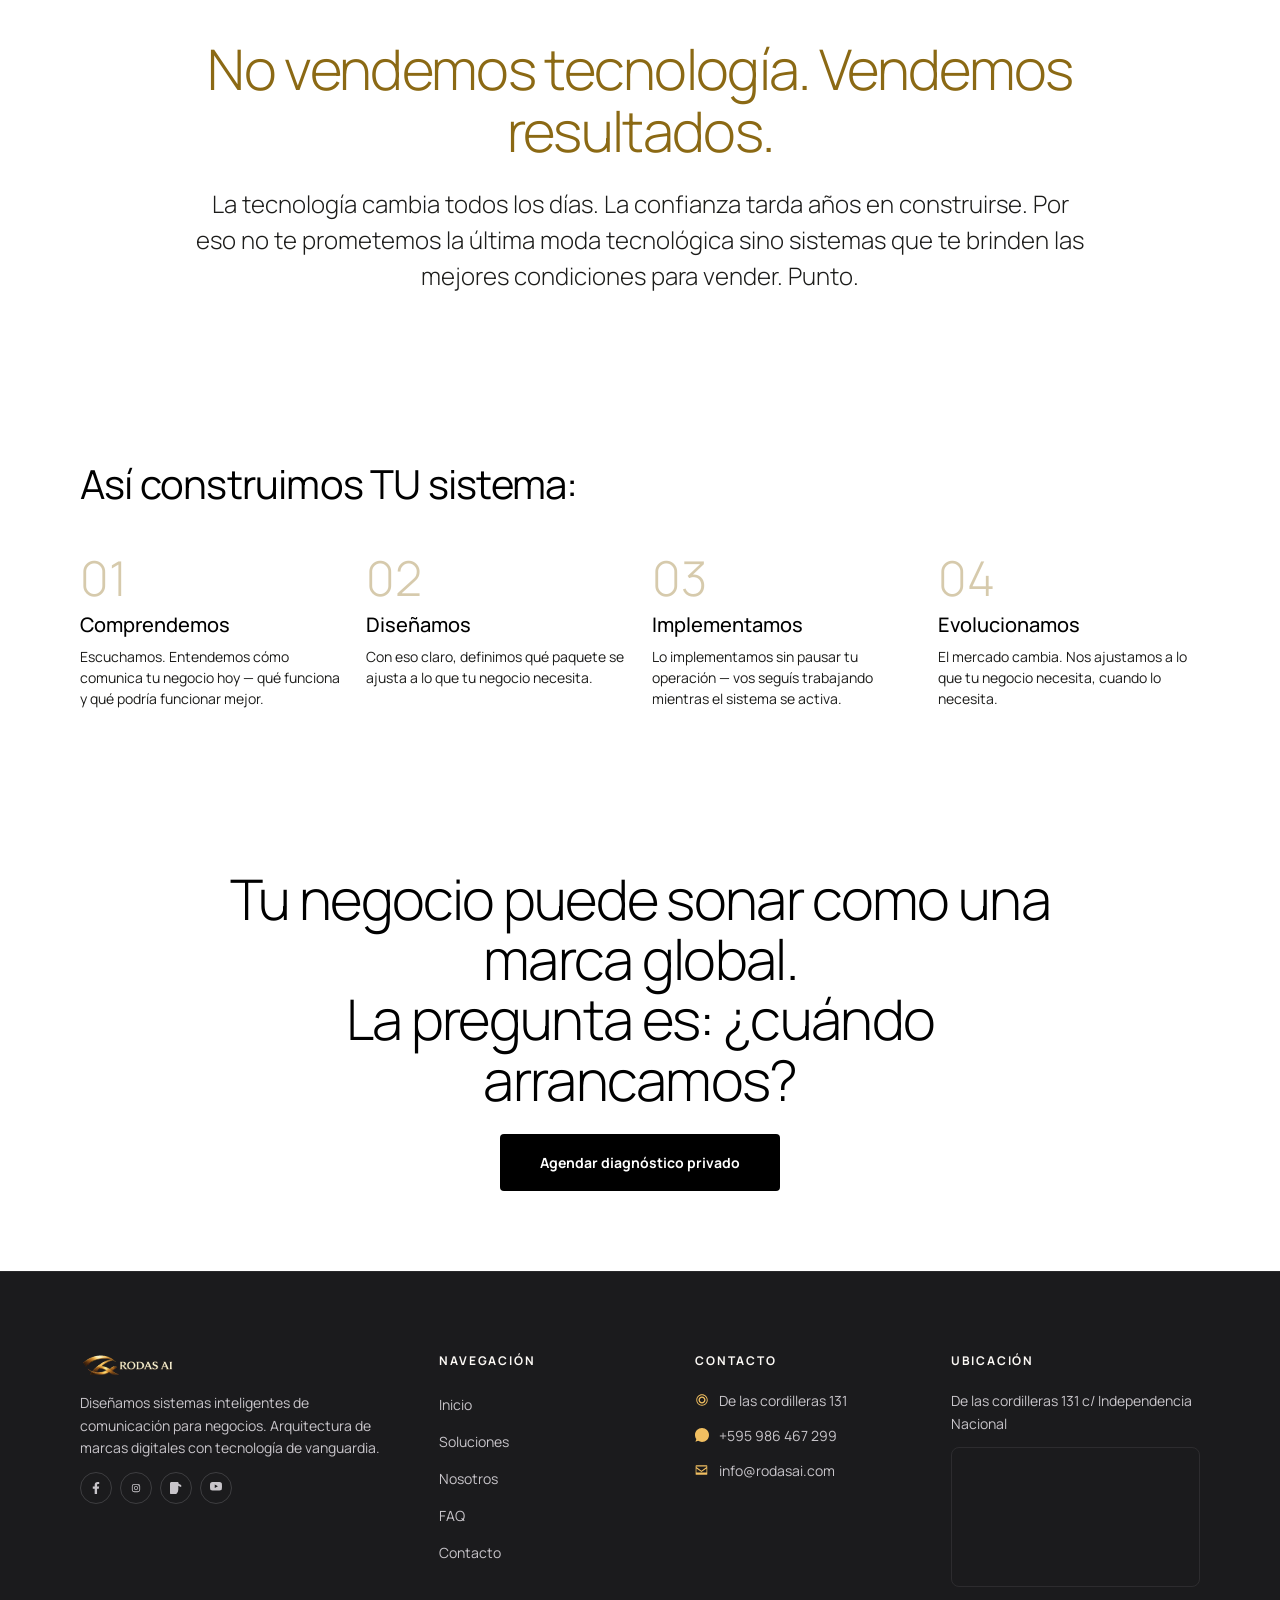
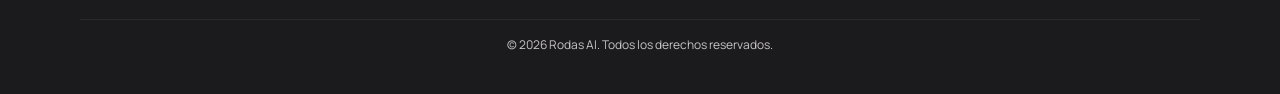
==== commit 181cf563: "copy: align voice with brand guidelines, rewrite process section - Replace "empresa" with "negocio" " ====
--- a/index.html
+++ b/index.html
@@ -470,6 +470,11 @@
         }
         .bento-rai .bento-header h2 .accent {
             color: var(--on-tertiary-container);
+        }
+        .bento-rai .bento-header p {
+            font-size: 16px;
+            color: #555;
+            margin: 14px auto 0;
         }
         .bento-rai .bento-grid {
             display: grid;
@@ -1464,26 +1469,27 @@
         <div class="bento-inner">
         <div class="bento-header fade-in">
             <h2>Ellos tienen presupuesto. <span class="accent">Vos, un sistema de soporte y ventas 24/7 en más de 70 idiomas.</span></h2>
+            <p>Así se ve en la práctica:</p>
         </div>
         <div class="bento-grid">
             <div class="bento-card fade-in">
                 <span class="bento-icon">
                     <svg width="32" height="32" viewBox="0 0 24 24" fill="none" stroke="currentColor" stroke-width="1.5"><circle cx="12" cy="12" r="10"/><path d="M12 6v6l4 2"/></svg>
                 </span>
-                <p>Respond&eacute; desde tu Web y por WhatsApp las 24 horas, sin contratar UN solo empleado m&aacute;s.</p>
+                <p>Un Chatbot desde tu Web y por WhatsApp, respondiendo las 24 horas en lenguaje natural, sin tener que contratar UN solo empleado m&aacute;s.</p>
             </div>
             <div class="bento-card col-span-2 fade-in">
                 <span class="bento-icon">
                     <svg width="32" height="32" viewBox="0 0 24 24" fill="none" stroke="currentColor" stroke-width="1.5"><path d="M20 21v-2a4 4 0 0 0-4-4H8a4 4 0 0 0-4 4v2"/><circle cx="12" cy="7" r="4"/></svg>
                 </span>
-                <p>Crea un presentador para tu marca que nunca se cansa, nunca pide aumento y habla m&aacute;s de 70 idiomas.</p>
+                <p>Un presentador para tu marca que nunca se cansa, nunca pide aumento y habla m&aacute;s de 70 idiomas.</p>
             </div>
 
             <div class="bento-card fade-in">
                 <span class="bento-icon">
                     <svg width="32" height="32" viewBox="0 0 24 24" fill="none" stroke="currentColor" stroke-width="1.5"><path d="M12 2L2 7l10 5 10-5-10-5z"/><path d="M2 17l10 5 10-5"/><path d="M2 12l10 5 10-5"/></svg>
                 </span>
-                <p>Que cada cliente sienta que le habl&aacute;s solo a &eacute;l. Aunque sean 10,000.</p>
+                <p>Cada cliente tuyo sintiendo que le habl&aacute;s solo a &eacute;l. Aunque sean 10,000.</p>
             </div>
         </div>
         </div>
@@ -1551,7 +1557,7 @@
         <div class="filosofia-inner">
             <div class="fade-in">
                 <h2>No vendemos tecnolog&iacute;a. <span class="gold-accent">Vendemos resultados.</span></h2>
-                <p class="filosofia-desc">La tecnolog&iacute;a cambia todos los d&iacute;as. La confianza tarda a&ntilde;os en construirse. Por eso no te prometemos el &uacute;ltimo gadget. Te prometemos sistemas que funcionan, que venden y que hacen crecer tu negocio. Punto.</p>
+                <p class="filosofia-desc">La tecnolog&iacute;a cambia todos los d&iacute;as. La confianza tarda a&ntilde;os en construirse. Por eso no te prometemos la &uacute;ltima moda tecnol&oacute;gica sino sistemas que te brinden las mejores condiciones para vender. Punto.</p>
 
             </div>
         </div>
@@ -1561,28 +1567,28 @@
     <section class="proceso-rai">
         <div class="proceso-inner">
             <div class="proceso-header fade-in">
-                <h2>Cuatro pasos. <span class="accent">Sin vueltas. Sin teor&iacute;a.</span></h2>
+                <h2>As&iacute; construimos <span class="accent">TU sistema:</span></h2>
             </div>
             <div class="proceso-grid">
                 <div class="proceso-step fade-in">
                     <div class="step-num">01</div>
                     <h3>Comprendemos</h3>
-                    <p>Escuchamos. Analizamos. Identificamos exactamente qu&eacute; es lo que est&aacute; frenando tu negocio. Sin suposiciones.</p>
+                    <p>Escuchamos. Entendemos c&oacute;mo comunica tu negocio hoy &mdash; qu&eacute; funciona y qu&eacute; podr&iacute;a funcionar mejor.</p>
                 </div>
                 <div class="proceso-step fade-in">
                     <div class="step-num">02</div>
                     <h3>Diseñamos</h3>
-                    <p>Armamos la soluci&oacute;n a tu medida. No existe un producto gen&eacute;rico porque tu negocio no es gen&eacute;rico.</p>
+                    <p>Con eso claro, definimos qu&eacute; paquete se ajusta a lo que tu negocio necesita.</p>
                 </div>
                 <div class="proceso-step fade-in">
                     <div class="step-num">03</div>
                     <h3>Implementamos</h3>
-                    <p>Ponemos todo en marcha. R&aacute;pido, limpio y sin que tu operaci&oacute;n se detenga un segundo.</p>
+                    <p>Lo implementamos sin pausar tu operaci&oacute;n &mdash; vos segu&iacute;s trabajando mientras el sistema se activa.</p>
                 </div>
                 <div class="proceso-step fade-in">
                     <div class="step-num">04</div>
                     <h3>Evolucionamos</h3>
-                    <p>El mercado cambia. Nosotros ajustamos. Tu ventaja competitiva se mantiene intacta. Siempre.</p>
+                    <p>El mercado cambia. Nos ajustamos a lo que tu negocio necesita, cuando lo necesita.</p>
                 </div>
             </div>
         </div>
@@ -1625,7 +1631,7 @@
                 <div class="footer-logo">
                     <img src="multimedia/logorodasai.svg" alt="Rodas AI">
                 </div>
-                <p>Diseñamos sistemas inteligentes de comunicación para empresas. Arquitectura de marcas digitales con tecnología de vanguardia.</p>
+                <p>Diseñamos sistemas inteligentes de comunicación para negocios. Arquitectura de marcas digitales con tecnología de vanguardia.</p>
                 <div class="social-links">
                     <a href="https://facebook.com/rodasproduccionespy" target="_blank" aria-label="Facebook">
                         <svg viewBox="0 0 32 32" fill="currentColor"><path d="m23.446 18 .889-5.791h-5.557V8.451c0-1.584.776-3.129 3.265-3.129h2.526V.392S22.277.001 20.085.001c-4.576 0-7.567 2.774-7.567 7.795v4.414H7.431v5.791h5.087v14h6.26v-14z"/></svg>
